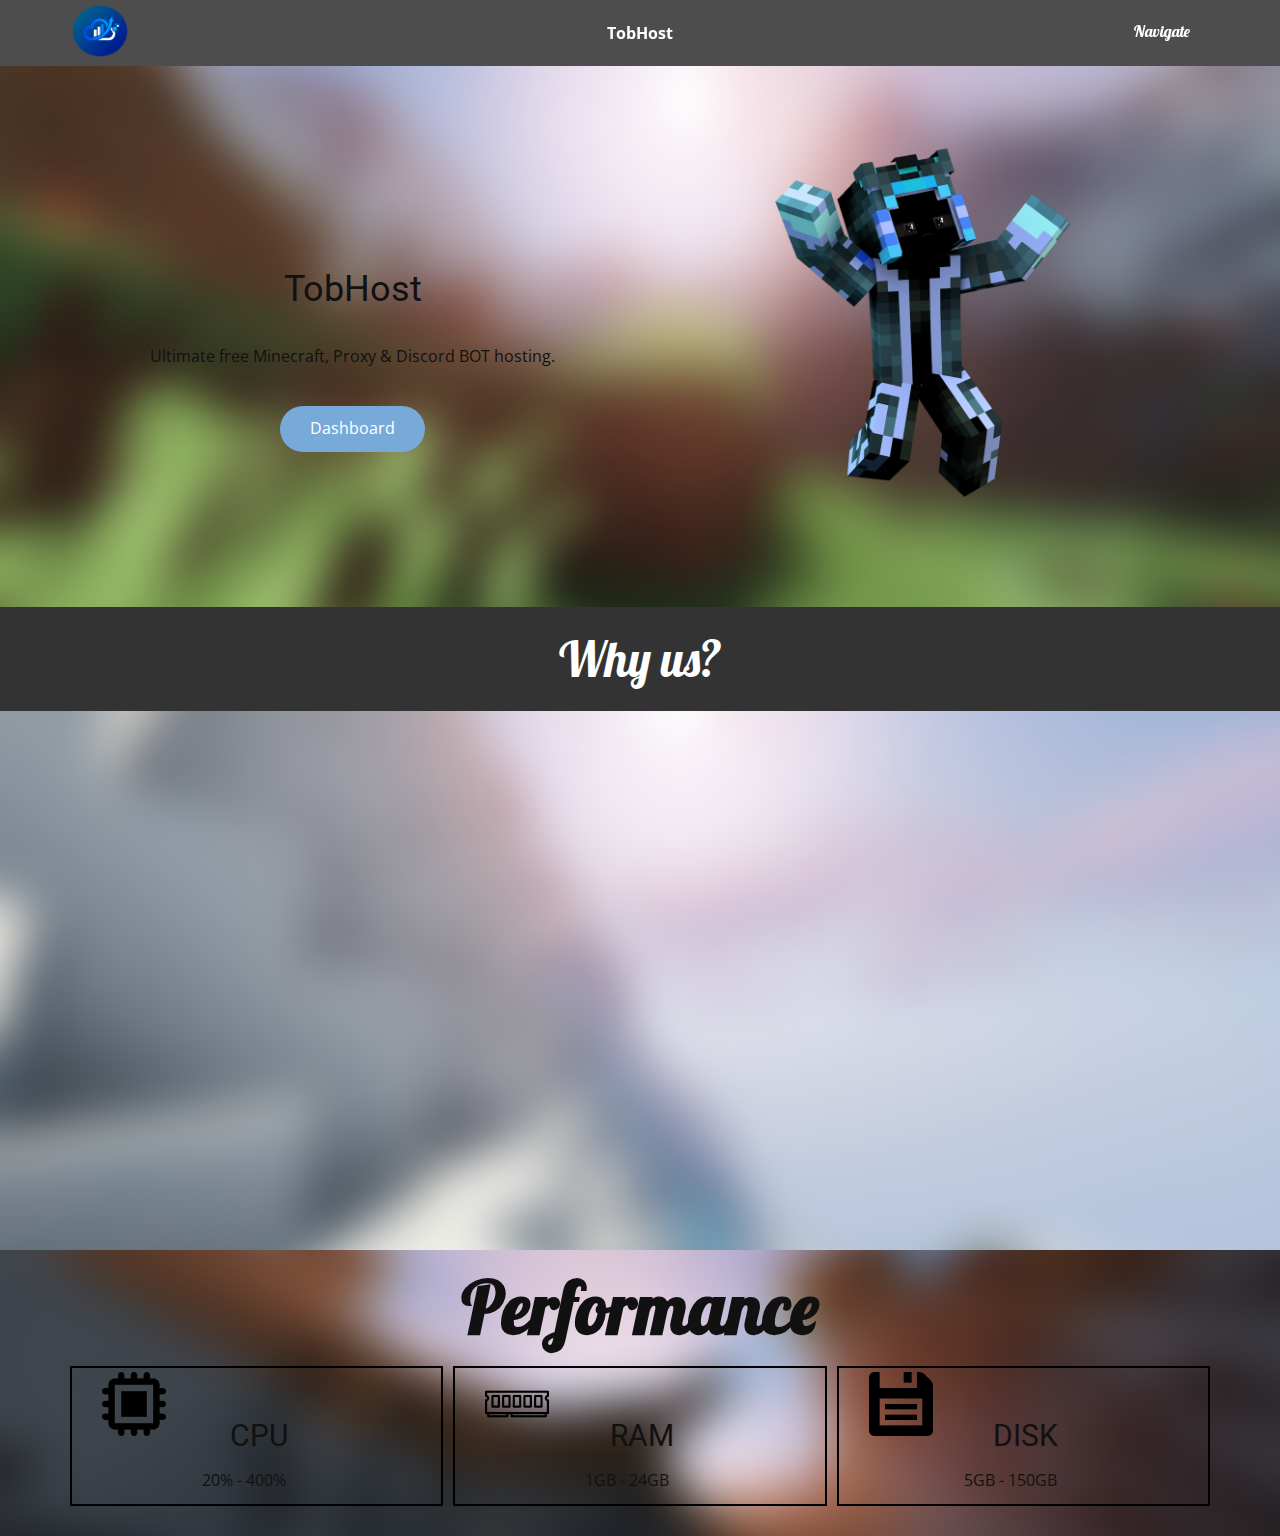
==== Home.html @ 02a3fcf7 "cc" ====
<!DOCTYPE html>
<html style="font-size: 16px;">
  <head>
    <meta name="viewport" content="width=device-width, initial-scale=1.0">
    <meta charset="utf-8">
    <meta name="keywords" content="">
    <meta name="description" content="">
    <meta name="page_type" content="np-template-header-footer-from-plugin">
    <title>Home</title>
    <link rel="stylesheet" href="nicepage.css" media="screen">
<link rel="stylesheet" href="Home.css" media="screen">
    <script class="u-script" type="text/javascript" src="jquery.js" defer=""></script>
    <script class="u-script" type="text/javascript" src="nicepage.js" defer=""></script>
    <meta name="generator" content="Nicepage 4.4.0, nicepage.com">
    <link rel="icon" href="images/favicon1.png">
    <link id="u-theme-google-font" rel="stylesheet" href="https://fonts.googleapis.com/css?family=Roboto:100,100i,300,300i,400,400i,500,500i,700,700i,900,900i|Open+Sans:300,300i,400,400i,600,600i,700,700i,800,800i">
    <link id="u-page-google-font" rel="stylesheet" href="https://fonts.googleapis.com/css?family=Lobster:400">
    
    
    
    
    
    <script type="application/ld+json">{
		"@context": "http://schema.org",
		"@type": "Organization",
		"name": "TobHost",
		"logo": "images/tobhost-circle.png"
}</script>
    <meta name="theme-color" content="#478ac9">
    <meta property="og:title" content="Home">
    <meta property="og:description" content="">
    <meta property="og:type" content="website">
  </head>
  <body class="u-body u-xl-mode"><header class="u-clearfix u-grey-70 u-header u-sticky u-sticky-14e2 u-header" id="sec-9d63"><div class="u-clearfix u-sheet u-valign-middle u-sheet-1">
        <a href="https://www.tobhost.eu/" class="u-image u-logo u-image-1" data-image-width="500" data-image-height="500" data-animation-name="customAnimationIn" data-animation-duration="1000" data-animation-direction="" title="TobHost">
          <img src="images/tobhost-circle.png" class="u-logo-image u-logo-image-1">
        </a>
        <nav class="u-menu u-menu-dropdown u-offcanvas u-menu-1">
          <div class="menu-collapse u-custom-font u-font-lobster" style="font-size: 1rem; letter-spacing: 0px;">
            <a class="u-button-style u-custom-left-right-menu-spacing u-custom-padding-bottom u-custom-text-hover-color u-custom-top-bottom-menu-spacing u-nav-link u-text-active-palette-1-base u-text-hover-palette-2-base" href="#">
              <svg class="u-svg-link" viewBox="0 0 24 24"><use xmlns:xlink="http://www.w3.org/1999/xlink" xlink:href="#menu-hamburger"></use></svg>
              <svg class="u-svg-content" version="1.1" id="menu-hamburger" viewBox="0 0 16 16" x="0px" y="0px" xmlns:xlink="http://www.w3.org/1999/xlink" xmlns="http://www.w3.org/2000/svg"><g><rect y="1" width="16" height="2"></rect><rect y="7" width="16" height="2"></rect><rect y="13" width="16" height="2"></rect>
</g></svg>
            </a>
          </div>
          <div class="u-custom-menu u-nav-container">
            <ul class="u-custom-font u-font-lobster u-nav u-unstyled u-nav-1"><li class="u-nav-item"><a class="u-border-2 u-border-active-grey-75 u-border-hover-grey-75 u-border-no-left u-border-no-right u-border-no-top u-button-style u-nav-link u-text-active-palette-1-base u-text-hover-palette-1-base" style="padding: 10px 20px;">Navigate</a><div class="u-nav-popup"><ul class="u-h-spacing-20 u-nav u-unstyled u-v-spacing-10 u-nav-2"><li class="u-nav-item"><a class="u-button-style u-nav-link u-white" href="https://panel.tobhost.eu/">Panel</a>
</li><li class="u-nav-item"><a class="u-button-style u-nav-link u-white" href="https://client.tobhost.eu/">Dashboard</a>
</li></ul>
</div>
</li></ul>
          </div>
          <div class="u-custom-menu u-nav-container-collapse">
            <div class="u-black u-container-style u-inner-container-layout u-opacity u-opacity-95 u-sidenav">
              <div class="u-inner-container-layout u-sidenav-overflow">
                <div class="u-menu-close"></div>
                <ul class="u-align-center u-nav u-popupmenu-items u-unstyled u-nav-3"><li class="u-nav-item"><a class="u-button-style u-nav-link" style="padding: 10px 20px;">Navigate</a><div class="u-nav-popup"><ul class="u-h-spacing-20 u-nav u-unstyled u-v-spacing-10 u-nav-4"><li class="u-nav-item"><a class="u-button-style u-nav-link" href="https://panel.tobhost.eu/">Panel</a>
</li><li class="u-nav-item"><a class="u-button-style u-nav-link" href="https://client.tobhost.eu/">Dashboard</a>
</li></ul>
</div>
</li></ul>
              </div>
            </div>
            <div class="u-black u-menu-overlay u-opacity u-opacity-70"></div>
          </div>
        </nav>
        <p class="u-text u-text-default u-text-1" data-animation-name="customAnimationIn" data-animation-duration="1000" data-animation-direction="">TobHost</p>
      </div><style class="u-sticky-style" data-style-id="14e2">.u-sticky-fixed.u-sticky-14e2:before, .u-body.u-sticky-fixed .u-sticky-14e2:before {
borders: top right bottom left !important
}</style></header>
    <section class="u-clearfix u-image u-section-1" id="sec-9a25" data-image-width="1920" data-image-height="1080">
      <div class="u-clearfix u-sheet u-valign-middle u-sheet-1">
        <div class="u-clearfix u-expanded-width u-gutter-10 u-layout-wrap u-layout-wrap-1">
          <div class="u-layout" style="">
            <div class="u-layout-row" style="">
              <div class="u-container-style u-layout-cell u-left-cell u-size-30 u-size-xs-60 u-layout-cell-1" src="">
                <div class="u-container-layout u-valign-middle u-container-layout-1">
                  <h2 class="u-align-center u-text u-text-default u-text-1">TobHost</h2>
                  <p class="u-align-center u-text u-text-2">Ultimate free Minecraft, Proxy &amp; Discord BOT hosting.</p>
                  <a href="https://client.tobir.xyz/" class="u-border-none u-btn u-btn-round u-button-style u-palette-1-light-1 u-radius-50 u-btn-1">Dashboard</a>
                </div>
              </div>
              <div class="u-align-center u-container-style u-effect-hover-zoom u-layout-cell u-right-cell u-size-30 u-size-xs-60 u-layout-cell-2" src="" data-image-width="1920" data-image-height="1080" data-animation-name="customAnimationIn" data-animation-duration="1000" data-animation-direction="">
                <div class="u-background-effect u-expanded">
                  <div class="u-background-effect-image u-expanded u-image u-image-1" data-image-width="1920" data-image-height="1080"></div>
                </div>
                <div class="u-container-layout u-valign-middle u-container-layout-2" src=""></div>
              </div>
            </div>
          </div>
        </div>
      </div>
    </section>
    <section class="u-align-center u-clearfix u-grey-80 u-section-2" id="sec-77f5">
      <div class="u-clearfix u-sheet u-valign-middle u-sheet-1">
        <h1 class="u-custom-font u-font-lobster u-text u-text-default u-text-1" data-animation-name="" data-animation-duration="0" data-animation-direction="">Why us?</h1>
      </div>
    </section>
    <section class="u-align-center u-clearfix u-image u-section-3" id="sec-3e11" data-image-width="1920" data-image-height="1080">
      <div class="u-clearfix u-sheet u-valign-middle-xl u-sheet-1">
        <div class="u-border-3 u-border-grey-dark-1 u-line u-line-horizontal u-line-1" data-animation-name="fadeIn" data-animation-duration="1000" data-animation-direction="Down"></div>
        <div class="u-expanded-width-lg u-expanded-width-md u-expanded-width-sm u-expanded-width-xs u-list u-list-1">
          <div class="u-repeater u-repeater-1">
            <div class="u-container-style u-list-item u-repeater-item" data-animation-name="customAnimationIn" data-animation-duration="1000" data-animation-direction="">
              <div class="u-container-layout u-similar-container u-valign-top u-container-layout-1"><span class="u-black u-hover-feature u-icon u-icon-circle u-spacing-15 u-icon-1" data-animation-name="slideIn" data-animation-duration="1000" data-animation-direction="Down" data-animation-delay="1000"><svg class="u-svg-link" preserveAspectRatio="xMidYMin slice" viewBox="0 0 56 56" style=""><use xmlns:xlink="http://www.w3.org/1999/xlink" xlink:href="#svg-4d4c"></use></svg><svg class="u-svg-content" viewBox="0 0 56 56" x="0px" y="0px" id="svg-4d4c" style="enable-background:new 0 0 56 56;"><path d="M25,46H10.845C4.865,46,0,41.135,0,35.154C0,31,2.705,26.688,6.433,24.901L7,24.63V24c0-0.127,0.008-0.256,0.015-0.386
	l0.009-0.16l-0.012-0.21C7.006,23.163,7,23.082,7,23c0-3.859,3.141-7,7-7c0.309,0,0.614,0.027,0.917,0.067
	c0.078,0.01,0.156,0.023,0.233,0.036c0.267,0.044,0.53,0.102,0.789,0.177c0.035,0.01,0.071,0.017,0.106,0.027
	c0.285,0.087,0.563,0.197,0.835,0.321c0.071,0.032,0.14,0.067,0.21,0.101c0.24,0.119,0.475,0.249,0.702,0.396
	C19.719,18.373,21,20.538,21,23c0,0.553,0.447,1,1,1s1-0.447,1-1c0-2.754-1.246-5.219-3.2-6.871C22.667,12.379,27.388,10,32.085,10
	c7.745,0,14.177,6.135,14.848,13.888c-1.022-0.072-2.552-0.109-4.083,0.124c-0.546,0.083-0.921,0.593-0.838,1.139
	c0.075,0.495,0.501,0.85,0.987,0.85c0.05,0,0.101-0.004,0.151-0.012c2.227-0.337,4.548-0.021,4.684-0.002
	C52.49,26.872,56,31.161,56,35.972C56,41.501,51.501,46,45.972,46H33H25z"></path></svg>
            
            
          </span>
                <div class="u-container-style u-group u-group-1">
                  <div class="u-container-layout u-valign-top u-container-layout-2">
                    <h5 class="u-text u-text-1">Stability</h5>
                    <p class="u-text u-text-2">Our hosting have good stability so your servers will not drop.&nbsp;</p>
                  </div>
                </div>
              </div>
            </div>
            <div class="u-container-style u-list-item u-repeater-item" data-animation-name="customAnimationIn" data-animation-duration="1000" data-animation-direction="">
              <div class="u-container-layout u-similar-container u-valign-top u-container-layout-3"><span class="u-black u-hover-feature u-icon u-icon-circle u-spacing-15 u-icon-2" data-animation-name="slideIn" data-animation-duration="1000" data-animation-direction="Down" data-animation-delay="1000"><svg class="u-svg-link" preserveAspectRatio="xMidYMin slice" viewBox="0 0 54.757 54.757" style=""><use xmlns:xlink="http://www.w3.org/1999/xlink" xlink:href="#svg-96b3"></use></svg><svg class="u-svg-content" viewBox="0 0 54.757 54.757" x="0px" y="0px" id="svg-96b3" style="enable-background:new 0 0 54.757 54.757;"><path d="M40.94,5.617C37.318,1.995,32.502,0,27.38,0c-5.123,0-9.938,1.995-13.56,5.617c-6.703,6.702-7.536,19.312-1.804,26.952
	L27.38,54.757L42.721,32.6C48.476,24.929,47.643,12.319,40.94,5.617z M27.557,26c-3.859,0-7-3.141-7-7s3.141-7,7-7s7,3.141,7,7
	S31.416,26,27.557,26z"></path></svg>
            
            
          </span>
                <div class="u-container-style u-group u-video-cover u-group-2">
                  <div class="u-container-layout u-valign-top u-container-layout-4">
                    <h5 class="u-text u-text-default u-text-3">Fast connectivity</h5>
                    <p class="u-text u-text-4">Our servers are hosted in Germany so the ping and panel have good latency.</p>
                  </div>
                </div>
              </div>
            </div>
            <div class="u-container-style u-list-item u-repeater-item" data-animation-name="customAnimationIn" data-animation-duration="1000" data-animation-direction="">
              <div class="u-container-layout u-similar-container u-valign-top u-container-layout-5"><span class="u-black u-hover-feature u-icon u-icon-circle u-spacing-15 u-icon-3" data-animation-name="slideIn" data-animation-duration="1000" data-animation-direction="Down" data-animation-delay="1000"><svg class="u-svg-link" preserveAspectRatio="xMidYMin slice" viewBox="0 0 52 52" style=""><use xmlns:xlink="http://www.w3.org/1999/xlink" xlink:href="#svg-9a42"></use></svg><svg class="u-svg-content" viewBox="0 0 52 52" x="0px" y="0px" id="svg-9a42" style="enable-background:new 0 0 52 52;"><g><path d="M26,0C11.664,0,0,11.663,0,26s11.664,26,26,26s26-11.663,26-26S40.336,0,26,0z M40.495,17.329l-16,18
		C24.101,35.772,23.552,36,22.999,36c-0.439,0-0.88-0.144-1.249-0.438l-10-8c-0.862-0.689-1.002-1.948-0.312-2.811
		c0.689-0.863,1.949-1.003,2.811-0.313l8.517,6.813l14.739-16.581c0.732-0.826,1.998-0.9,2.823-0.166
		C41.154,15.239,41.229,16.503,40.495,17.329z"></path>
</g></svg></span>
                <div class="u-container-style u-group u-video-cover u-group-3">
                  <div class="u-container-layout u-valign-top u-container-layout-6">
                    <h5 class="u-text u-text-default u-text-5">Security</h5>
                    <p class="u-text u-text-6"> Our servers are well secured because our panel supports 2FA.</p>
                  </div>
                </div>
              </div>
            </div>
            <div class="u-container-style u-list-item u-repeater-item" data-animation-name="customAnimationIn" data-animation-duration="1000" data-animation-direction="">
              <div class="u-container-layout u-similar-container u-valign-top u-container-layout-7"><span class="u-black u-hover-feature u-icon u-icon-circle u-spacing-15 u-icon-4" data-animation-name="slideIn" data-animation-duration="1000" data-animation-direction="Down" data-animation-delay="1000"><svg class="u-svg-link" preserveAspectRatio="xMidYMin slice" viewBox="0 0 58.201 58.201" style=""><use xmlns:xlink="http://www.w3.org/1999/xlink" xlink:href="#svg-1db3"></use></svg><svg class="u-svg-content" viewBox="0 0 58.201 58.201" x="0px" y="0px" id="svg-1db3" style="enable-background:new 0 0 58.201 58.201;"><g><path d="M31.707,33.07c-0.87,0.027-1.74,0.042-2.606,0.042c-0.869,0-1.742-0.014-2.614-0.042
		c-7.341-0.201-13.191-1.238-17.403-2.717C7.104,29.685,5.409,28.899,4.1,28v7.111v0.5v0.5V37.4c2.846,2.971,12.394,5.711,25,5.711
		s22.154-2.74,25-5.711v-1.289v-0.5v-0.5V28c-1.318,0.905-3.028,1.697-5.025,2.367C44.865,31.839,39.027,32.87,31.707,33.07z"></path><path d="M4.1,14.889V22v0.5V23v1.289c2.638,2.754,11.033,5.31,22.286,5.668c0.115,0.004,0.233,0.005,0.349,0.008
		c0.326,0.009,0.651,0.018,0.982,0.023C28.174,29.996,28.635,30,29.1,30s0.926-0.004,1.383-0.011
		c0.33-0.005,0.656-0.014,0.982-0.023c0.116-0.003,0.234-0.005,0.349-0.008c11.253-0.359,19.648-2.915,22.286-5.668V23v-0.5V22
		v-7.111C49.233,18.232,38.944,20,29.1,20S8.968,18.232,4.1,14.889z"></path><path d="M53.965,8.542C52.843,4.241,44.215,0,29.1,0C14.023,0,5.404,4.22,4.247,8.51C4.162,8.657,4.1,8.818,4.1,9v0.5v1.806
		C6.937,14.267,16.417,17,29.1,17s22.164-2.733,25-5.694V9.5V9C54.1,8.832,54.044,8.681,53.965,8.542z"></path><path d="M4.1,41v8.201c0,0.162,0.043,0.315,0.117,0.451c1.181,4.895,11.747,8.549,24.883,8.549c13.106,0,23.655-3.639,24.875-8.516
		c0.08-0.144,0.125-0.309,0.125-0.484v-8.199c-4.135,2.911-12.655,5.199-25,5.199C16.754,46.201,8.234,43.911,4.1,41z"></path>
</g></svg>
            
            
          </span>
                <div class="u-container-style u-group u-video-cover u-group-4">
                  <div class="u-container-layout u-valign-top u-container-layout-8">
                    <h5 class="u-text u-text-default u-text-7">Databases</h5>
                    <p class="u-text u-text-8"> You will receive a free MYSQL database for the server.</p>
                  </div>
                </div>
              </div>
            </div>
          </div>
        </div>
      </div>
      
      
      
      
    </section>
    <section class="u-align-center u-clearfix u-image u-section-4" id="sec-bb3b" data-image-width="1920" data-image-height="1080">
      <div class="u-clearfix u-sheet u-sheet-1">
        <h1 class="u-custom-font u-font-lobster u-hover-feature u-text u-text-default u-title u-text-1">Performance</h1>
        <div class="u-expanded-width u-list u-list-1">
          <div class="u-repeater u-repeater-1">
            <div class="u-align-center u-border-2 u-border-black u-container-style u-list-item u-repeater-item">
              <div class="u-container-layout u-similar-container u-container-layout-1"><span class="u-align-left u-file-icon u-hover-feature u-icon u-icon-1"><img src="images/597218.png" alt=""></span>
                <h3 class="u-text u-text-2">CPU</h3>
                <p class="u-text u-text-3">20% - 400%<br>
                </p>
              </div>
            </div>
            <div class="u-align-center u-border-2 u-border-black u-container-style u-list-item u-repeater-item">
              <div class="u-container-layout u-similar-container u-container-layout-2"><span class="u-align-left u-file-icon u-hover-feature u-icon u-icon-2"><img src="images/900330.png" alt=""></span>
                <h3 class="u-text u-text-4">RAM</h3>
                <p class="u-text u-text-5">1GB - 24GB</p>
              </div>
            </div>
            <div class="u-align-center u-border-2 u-border-black u-container-style u-list-item u-repeater-item">
              <div class="u-container-layout u-similar-container u-container-layout-3"><span class="u-align-left u-file-icon u-hover-feature u-icon u-icon-3"><img src="images/620785.png" alt=""></span>
                <h3 class="u-text u-text-6">DISK</h3>
                <p class="u-text u-text-7">5GB - 150GB</p>
              </div>
            </div>
          </div>
        </div>
      </div>
      
      
      
      
    </section>
    
    

  </body>
</html>
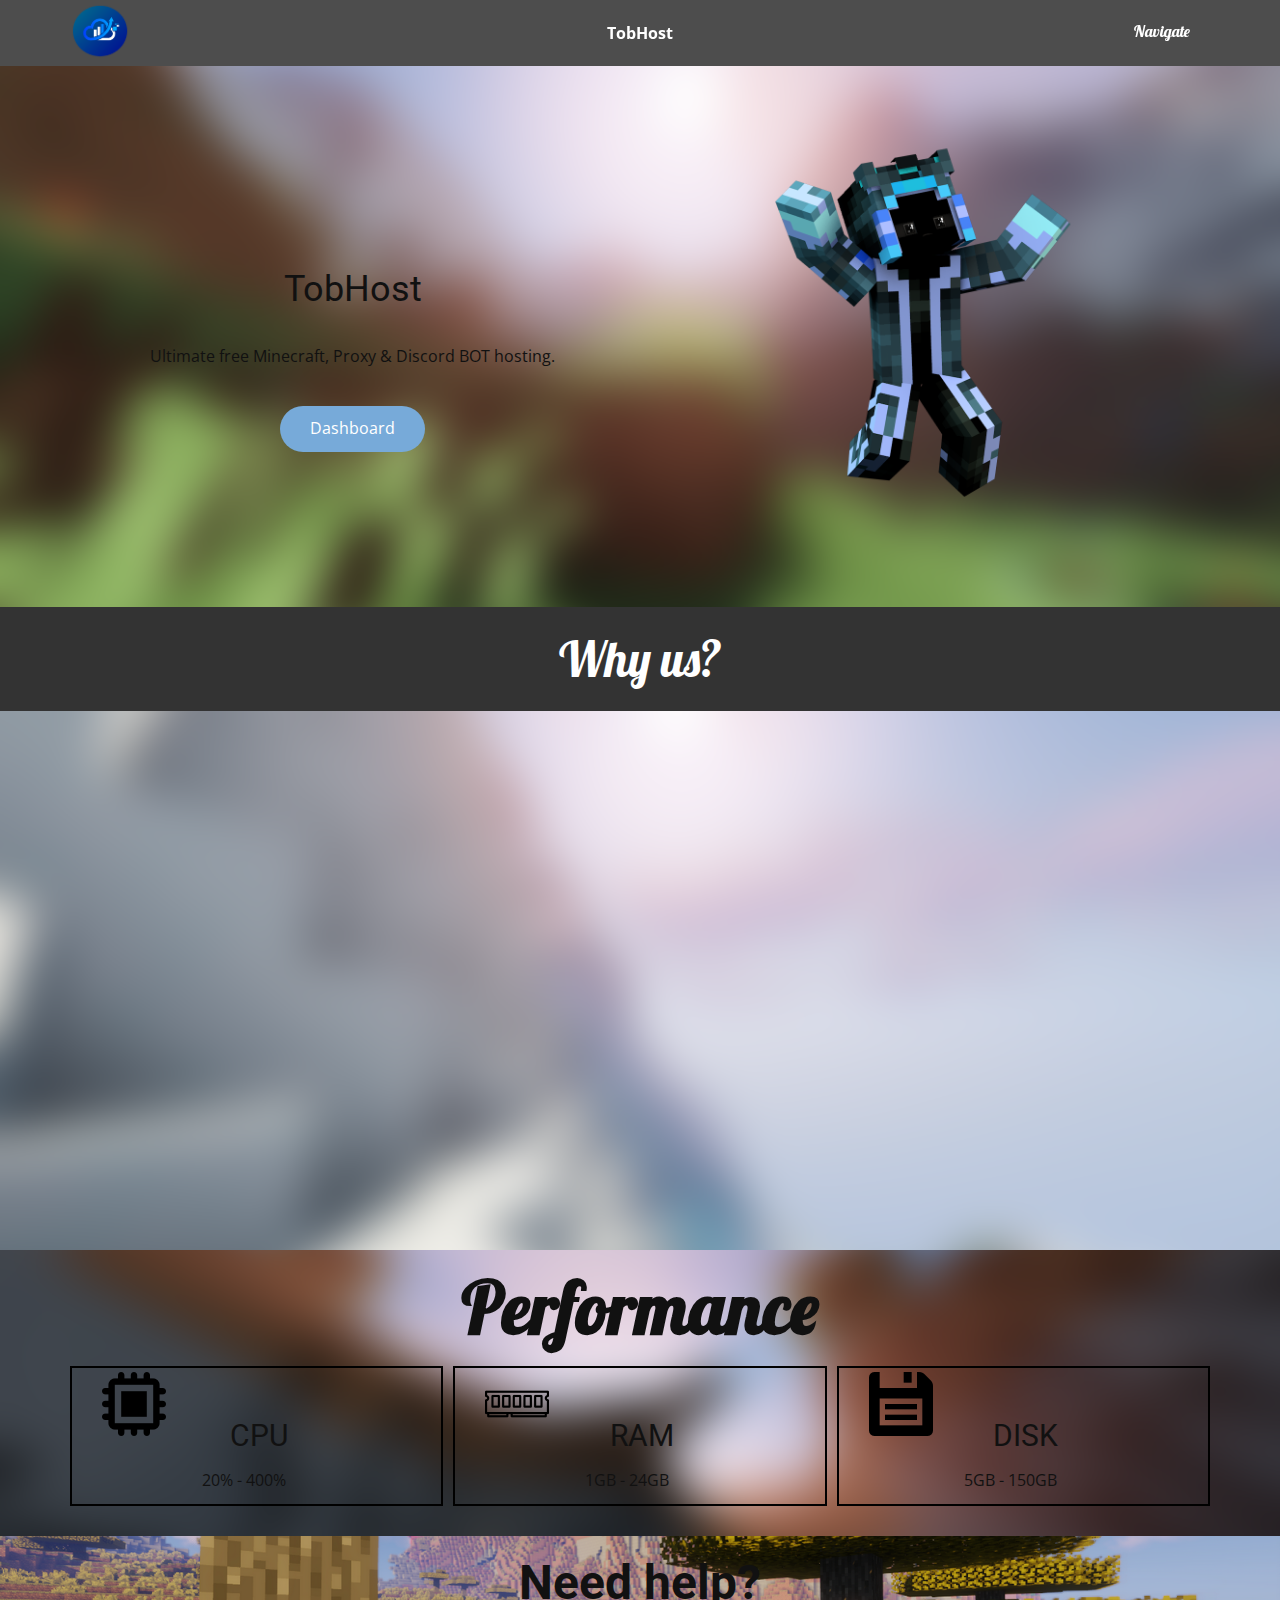
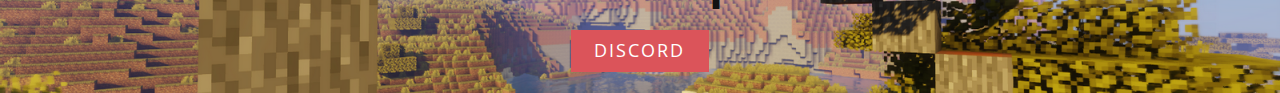
==== commit 6ace550e: "V2.0" ====
--- a/Home.html
+++ b/Home.html
@@ -1,6 +1,8 @@
 <!DOCTYPE html>
 <html style="font-size: 16px;">
   <head>
+<script async src="https://pagead2.googlesyndication.com/pagead/js/adsbygoogle.js?client=ca-pub-9564160052034814"
+     crossorigin="anonymous"></script>
     <meta name="viewport" content="width=device-width, initial-scale=1.0">
     <meta charset="utf-8">
     <meta name="keywords" content="">
@@ -20,6 +22,7 @@
     
     
     
+    
     <script type="application/ld+json">{
 		"@context": "http://schema.org",
 		"@type": "Organization",
@@ -31,7 +34,7 @@
     <meta property="og:description" content="">
     <meta property="og:type" content="website">
   </head>
-  <body class="u-body u-xl-mode"><header class="u-clearfix u-grey-70 u-header u-sticky u-sticky-14e2 u-header" id="sec-9d63"><div class="u-clearfix u-sheet u-valign-middle u-sheet-1">
+  <body data-home-page="Home.html" data-home-page-title="Home" class="u-body u-xl-mode"><header class="u-clearfix u-grey-70 u-header u-sticky u-sticky-14e2 u-header" id="sec-9d63"><div class="u-clearfix u-sheet u-valign-middle u-sheet-1">
         <a href="https://www.tobhost.eu/" class="u-image u-logo u-image-1" data-image-width="500" data-image-height="500" data-animation-name="customAnimationIn" data-animation-duration="1000" data-animation-direction="" title="TobHost">
           <img src="images/tobhost-circle.png" class="u-logo-image u-logo-image-1">
         </a>
@@ -93,7 +96,7 @@
     </section>
     <section class="u-align-center u-clearfix u-grey-80 u-section-2" id="sec-77f5">
       <div class="u-clearfix u-sheet u-valign-middle u-sheet-1">
-        <h1 class="u-custom-font u-font-lobster u-text u-text-default u-text-1" data-animation-name="" data-animation-duration="0" data-animation-direction="">Why us?</h1>
+        <h1 class="u-custom-font u-font-lobster u-text u-text-default u-text-1">Why us?</h1>
       </div>
     </section>
     <section class="u-align-center u-clearfix u-image u-section-3" id="sec-3e11" data-image-width="1920" data-image-height="1080">
@@ -211,8 +214,13 @@
       
       
     </section>
-    
-    
+    <section class="u-align-center u-clearfix u-image u-section-5" id="sec-e6ee" data-image-width="1920" data-image-height="1080">
+      <div class="u-clearfix u-sheet u-valign-middle u-sheet-1">
+        <h1 class="u-text u-text-default u-text-1">Need help?</h1>
+        <a href="https://discord.gg/axW2zKVV4N" class="u-btn u-btn-rectangle u-button-style u-color-scheme-summer-time u-color-style-multicolor-1 u-palette-2-base u-radius-0 u-btn-1">Discord<br>
+        </a>
+      </div>
+    </section>
 
   </body>
 </html>--- a/nicepage.css
+++ b/nicepage.css
@@ -21387,12 +21387,12 @@
 .u-container-layout.u-container-layout.u-color-1-dark-3:before,
 .u-table-alt-color-1-dark-3 tr:nth-child(even) {
   color: #ffffff;
-  background-color: #292e33;
+  background-color: #333129;
 }
 .u-button-style.u-color-1-dark-3,
 .u-button-style.u-color-1-dark-3[class*="u-border-"] {
   color: #ffffff !important;
-  background-color: #292e33 !important;
+  background-color: #333129 !important;
 }
 .u-button-style.u-color-1-dark-3:hover,
 .u-button-style.u-color-1-dark-3[class*="u-border-"]:hover,
@@ -21405,7 +21405,7 @@
 li.active > .u-button-style.u-button-style.u-color-1-dark-3,
 li.active > .u-button-style.u-button-style.u-color-1-dark-3[class*="u-border-"] {
   color: #ffffff !important;
-  background-color: #25292e !important;
+  background-color: #2e2c25 !important;
 }
 .u-hover-color-1-dark-3:hover,
 .u-hover-color-1-dark-3[class*="u-border-"]:hover,
@@ -21428,10 +21428,10 @@
 li.active > a.u-button-style.u-button-style.u-active-color-1-dark-3,
 li.active > a.u-button-style.u-button-style.u-active-color-1-dark-3[class*="u-border-"] {
   color: #ffffff !important;
-  background-color: #292e33 !important;
+  background-color: #333129 !important;
 }
 a.u-link.u-hover-color-1-dark-3:hover {
-  color: #292e33 !important;
+  color: #333129 !important;
 }
 .u-color-1-dark-2,
 .u-body.u-color-1-dark-2,
@@ -21440,12 +21440,12 @@
 .u-container-layout.u-container-layout.u-color-1-dark-2:before,
 .u-table-alt-color-1-dark-2 tr:nth-child(even) {
   color: #ffffff;
-  background-color: #425465;
+  background-color: #72683f;
 }
 .u-button-style.u-color-1-dark-2,
 .u-button-style.u-color-1-dark-2[class*="u-border-"] {
   color: #ffffff !important;
-  background-color: #425465 !important;
+  background-color: #72683f !important;
 }
 .u-button-style.u-color-1-dark-2:hover,
 .u-button-style.u-color-1-dark-2[class*="u-border-"]:hover,
@@ -21458,7 +21458,7 @@
 li.active > .u-button-style.u-button-style.u-color-1-dark-2,
 li.active > .u-button-style.u-button-style.u-color-1-dark-2[class*="u-border-"] {
   color: #ffffff !important;
-  background-color: #3b4c5b !important;
+  background-color: #675e39 !important;
 }
 .u-hover-color-1-dark-2:hover,
 .u-hover-color-1-dark-2[class*="u-border-"]:hover,
@@ -21481,10 +21481,10 @@
 li.active > a.u-button-style.u-button-style.u-active-color-1-dark-2,
 li.active > a.u-button-style.u-button-style.u-active-color-1-dark-2[class*="u-border-"] {
   color: #ffffff !important;
-  background-color: #425465 !important;
+  background-color: #72683f !important;
 }
 a.u-link.u-hover-color-1-dark-2:hover {
-  color: #425465 !important;
+  color: #72683f !important;
 }
 .u-color-1-dark-1,
 .u-body.u-color-1-dark-1,
@@ -21493,12 +21493,12 @@
 .u-container-layout.u-container-layout.u-color-1-dark-1:before,
 .u-table-alt-color-1-dark-1 tr:nth-child(even) {
   color: #ffffff;
-  background-color: #4c7397;
+  background-color: #b29a36;
 }
 .u-button-style.u-color-1-dark-1,
 .u-button-style.u-color-1-dark-1[class*="u-border-"] {
   color: #ffffff !important;
-  background-color: #4c7397 !important;
+  background-color: #b29a36 !important;
 }
 .u-button-style.u-color-1-dark-1:hover,
 .u-button-style.u-color-1-dark-1[class*="u-border-"]:hover,
@@ -21511,7 +21511,7 @@
 li.active > .u-button-style.u-button-style.u-color-1-dark-1,
 li.active > .u-button-style.u-button-style.u-color-1-dark-1[class*="u-border-"] {
   color: #ffffff !important;
-  background-color: #446888 !important;
+  background-color: #a08b31 !important;
 }
 .u-hover-color-1-dark-1:hover,
 .u-hover-color-1-dark-1[class*="u-border-"]:hover,
@@ -21534,10 +21534,10 @@
 li.active > a.u-button-style.u-button-style.u-active-color-1-dark-1,
 li.active > a.u-button-style.u-button-style.u-active-color-1-dark-1[class*="u-border-"] {
   color: #ffffff !important;
-  background-color: #4c7397 !important;
+  background-color: #b29a36 !important;
 }
 a.u-link.u-hover-color-1-dark-1:hover {
-  color: #4c7397 !important;
+  color: #b29a36 !important;
 }
 .u-color-1,
 .u-body.u-color-1,
@@ -21545,13 +21545,13 @@
 .u-container-style.u-color-1:before,
 .u-container-layout.u-container-layout.u-color-1:before,
 .u-table-alt-color-1 tr:nth-child(even) {
-  color: #ffffff;
-  background-color: #478ac9;
+  color: #111111;
+  background-color: #f1c50e;
 }
 .u-button-style.u-color-1,
 .u-button-style.u-color-1[class*="u-border-"] {
-  color: #ffffff !important;
-  background-color: #478ac9 !important;
+  color: #111111 !important;
+  background-color: #f1c50e !important;
 }
 .u-button-style.u-color-1:hover,
 .u-button-style.u-color-1[class*="u-border-"]:hover,
@@ -21563,8 +21563,8 @@
 .u-button-style.u-button-style.u-color-1[class*="u-border-"].active,
 li.active > .u-button-style.u-button-style.u-color-1,
 li.active > .u-button-style.u-button-style.u-color-1[class*="u-border-"] {
-  color: #ffffff !important;
-  background-color: #387cbd !important;
+  color: #111111 !important;
+  background-color: #d9b10d !important;
 }
 .u-hover-color-1:hover,
 .u-hover-color-1[class*="u-border-"]:hover,
@@ -21586,11 +21586,11 @@
 a.u-button-style.u-button-style.active > .u-active-color-1[class*="u-border-"],
 li.active > a.u-button-style.u-button-style.u-active-color-1,
 li.active > a.u-button-style.u-button-style.u-active-color-1[class*="u-border-"] {
-  color: #ffffff !important;
-  background-color: #478ac9 !important;
+  color: #111111 !important;
+  background-color: #f1c50e !important;
 }
 a.u-link.u-hover-color-1:hover {
-  color: #478ac9 !important;
+  color: #f1c50e !important;
 }
 .u-color-1-light-1,
 .u-body.u-color-1-light-1,
@@ -21598,13 +21598,13 @@
 .u-container-style.u-color-1-light-1:before,
 .u-container-layout.u-container-layout.u-color-1-light-1:before,
 .u-table-alt-color-1-light-1 tr:nth-child(even) {
-  color: #ffffff;
-  background-color: #77aad9;
+  color: #111111;
+  background-color: #f5d654;
 }
 .u-button-style.u-color-1-light-1,
 .u-button-style.u-color-1-light-1[class*="u-border-"] {
-  color: #ffffff !important;
-  background-color: #77aad9 !important;
+  color: #111111 !important;
+  background-color: #f5d654 !important;
 }
 .u-button-style.u-color-1-light-1:hover,
 .u-button-style.u-color-1-light-1[class*="u-border-"]:hover,
@@ -21616,8 +21616,8 @@
 .u-button-style.u-button-style.u-color-1-light-1[class*="u-border-"].active,
 li.active > .u-button-style.u-button-style.u-color-1-light-1,
 li.active > .u-button-style.u-button-style.u-color-1-light-1[class*="u-border-"] {
-  color: #ffffff !important;
-  background-color: #5d9ad2 !important;
+  color: #111111 !important;
+  background-color: #f3cf35 !important;
 }
 .u-hover-color-1-light-1:hover,
 .u-hover-color-1-light-1[class*="u-border-"]:hover,
@@ -21639,11 +21639,11 @@
 a.u-button-style.u-button-style.active > .u-active-color-1-light-1[class*="u-border-"],
 li.active > a.u-button-style.u-button-style.u-active-color-1-light-1,
 li.active > a.u-button-style.u-button-style.u-active-color-1-light-1[class*="u-border-"] {
-  color: #ffffff !important;
-  background-color: #77aad9 !important;
+  color: #111111 !important;
+  background-color: #f5d654 !important;
 }
 a.u-link.u-hover-color-1-light-1:hover {
-  color: #77aad9 !important;
+  color: #f5d654 !important;
 }
 .u-color-1-light-2,
 .u-body.u-color-1-light-2,
@@ -21652,12 +21652,12 @@
 .u-container-layout.u-container-layout.u-color-1-light-2:before,
 .u-table-alt-color-1-light-2 tr:nth-child(even) {
   color: #111111;
-  background-color: #adcce9;
+  background-color: #f9e79b;
 }
 .u-button-style.u-color-1-light-2,
 .u-button-style.u-color-1-light-2[class*="u-border-"] {
   color: #111111 !important;
-  background-color: #adcce9 !important;
+  background-color: #f9e79b !important;
 }
 .u-button-style.u-color-1-light-2:hover,
 .u-button-style.u-color-1-light-2[class*="u-border-"]:hover,
@@ -21670,7 +21670,7 @@
 li.active > .u-button-style.u-button-style.u-color-1-light-2,
 li.active > .u-button-style.u-button-style.u-color-1-light-2[class*="u-border-"] {
   color: #111111 !important;
-  background-color: #8db8e0 !important;
+  background-color: #f7de75 !important;
 }
 .u-hover-color-1-light-2:hover,
 .u-hover-color-1-light-2[class*="u-border-"]:hover,
@@ -21693,10 +21693,10 @@
 li.active > a.u-button-style.u-button-style.u-active-color-1-light-2,
 li.active > a.u-button-style.u-button-style.u-active-color-1-light-2[class*="u-border-"] {
   color: #111111 !important;
-  background-color: #adcce9 !important;
+  background-color: #f9e79b !important;
 }
 a.u-link.u-hover-color-1-light-2:hover {
-  color: #adcce9 !important;
+  color: #f9e79b !important;
 }
 .u-color-1-light-3,
 .u-body.u-color-1-light-3,
@@ -21705,12 +21705,12 @@
 .u-container-layout.u-container-layout.u-color-1-light-3:before,
 .u-table-alt-color-1-light-3 tr:nth-child(even) {
   color: #111111;
-  background-color: #e9f2fa;
+  background-color: #fef9e6;
 }
 .u-button-style.u-color-1-light-3,
 .u-button-style.u-color-1-light-3[class*="u-border-"] {
   color: #111111 !important;
-  background-color: #e9f2fa !important;
+  background-color: #fef9e6 !important;
 }
 .u-button-style.u-color-1-light-3:hover,
 .u-button-style.u-color-1-light-3[class*="u-border-"]:hover,
@@ -21723,7 +21723,7 @@
 li.active > .u-button-style.u-button-style.u-color-1-light-3,
 li.active > .u-button-style.u-button-style.u-color-1-light-3[class*="u-border-"] {
   color: #111111 !important;
-  background-color: #c2dbf1 !important;
+  background-color: #fceeb7 !important;
 }
 .u-hover-color-1-light-3:hover,
 .u-hover-color-1-light-3[class*="u-border-"]:hover,
@@ -21746,10 +21746,10 @@
 li.active > a.u-button-style.u-button-style.u-active-color-1-light-3,
 li.active > a.u-button-style.u-button-style.u-active-color-1-light-3[class*="u-border-"] {
   color: #111111 !important;
-  background-color: #e9f2fa !important;
+  background-color: #fef9e6 !important;
 }
 a.u-link.u-hover-color-1-light-3:hover {
-  color: #e9f2fa !important;
+  color: #fef9e6 !important;
 }
 .u-color-1-base,
 .u-body.u-color-1-base,
@@ -21757,13 +21757,13 @@
 .u-container-style.u-color-1-base:before,
 .u-container-layout.u-container-layout.u-color-1-base:before,
 .u-table-alt-color-1-base tr:nth-child(even) {
-  color: #ffffff;
-  background-color: #478ac9;
+  color: #111111;
+  background-color: #f1c50e;
 }
 .u-button-style.u-color-1-base,
 .u-button-style.u-color-1-base[class*="u-border-"] {
-  color: #ffffff !important;
-  background-color: #478ac9 !important;
+  color: #111111 !important;
+  background-color: #f1c50e !important;
 }
 .u-button-style.u-color-1-base:hover,
 .u-button-style.u-color-1-base[class*="u-border-"]:hover,
@@ -21775,8 +21775,8 @@
 .u-button-style.u-button-style.u-color-1-base[class*="u-border-"].active,
 li.active > .u-button-style.u-button-style.u-color-1-base,
 li.active > .u-button-style.u-button-style.u-color-1-base[class*="u-border-"] {
-  color: #ffffff !important;
-  background-color: #387cbd !important;
+  color: #111111 !important;
+  background-color: #d9b10d !important;
 }
 .u-hover-color-1-base:hover,
 .u-hover-color-1-base[class*="u-border-"]:hover,
@@ -21798,11 +21798,11 @@
 a.u-button-style.u-button-style.active > .u-active-color-1-base[class*="u-border-"],
 li.active > a.u-button-style.u-button-style.u-active-color-1-base,
 li.active > a.u-button-style.u-button-style.u-active-color-1-base[class*="u-border-"] {
-  color: #ffffff !important;
-  background-color: #478ac9 !important;
+  color: #111111 !important;
+  background-color: #f1c50e !important;
 }
 a.u-link.u-hover-color-1-base:hover {
-  color: #478ac9 !important;
+  color: #f1c50e !important;
 }
 .u-color-2-dark-3,
 .u-body.u-color-2-dark-3,
@@ -21811,12 +21811,12 @@
 .u-container-layout.u-container-layout.u-color-2-dark-3:before,
 .u-table-alt-color-2-dark-3 tr:nth-child(even) {
   color: #ffffff;
-  background-color: #332929;
+  background-color: #293332;
 }
 .u-button-style.u-color-2-dark-3,
 .u-button-style.u-color-2-dark-3[class*="u-border-"] {
   color: #ffffff !important;
-  background-color: #332929 !important;
+  background-color: #293332 !important;
 }
 .u-button-style.u-color-2-dark-3:hover,
 .u-button-style.u-color-2-dark-3[class*="u-border-"]:hover,
@@ -21829,7 +21829,7 @@
 li.active > .u-button-style.u-button-style.u-color-2-dark-3,
 li.active > .u-button-style.u-button-style.u-color-2-dark-3[class*="u-border-"] {
   color: #ffffff !important;
-  background-color: #2e2525 !important;
+  background-color: #252e2d !important;
 }
 .u-hover-color-2-dark-3:hover,
 .u-hover-color-2-dark-3[class*="u-border-"]:hover,
@@ -21852,10 +21852,10 @@
 li.active > a.u-button-style.u-button-style.u-active-color-2-dark-3,
 li.active > a.u-button-style.u-button-style.u-active-color-2-dark-3[class*="u-border-"] {
   color: #ffffff !important;
-  background-color: #332929 !important;
+  background-color: #293332 !important;
 }
 a.u-link.u-hover-color-2-dark-3:hover {
-  color: #332929 !important;
+  color: #293332 !important;
 }
 .u-color-2-dark-2,
 .u-body.u-color-2-dark-2,
@@ -21864,12 +21864,12 @@
 .u-container-layout.u-container-layout.u-color-2-dark-2:before,
 .u-table-alt-color-2-dark-2 tr:nth-child(even) {
   color: #ffffff;
-  background-color: #6b4748;
+  background-color: #41807c;
 }
 .u-button-style.u-color-2-dark-2,
 .u-button-style.u-color-2-dark-2[class*="u-border-"] {
   color: #ffffff !important;
-  background-color: #6b4748 !important;
+  background-color: #41807c !important;
 }
 .u-button-style.u-color-2-dark-2:hover,
 .u-button-style.u-color-2-dark-2[class*="u-border-"]:hover,
@@ -21882,7 +21882,7 @@
 li.active > .u-button-style.u-button-style.u-color-2-dark-2,
 li.active > .u-button-style.u-button-style.u-color-2-dark-2[class*="u-border-"] {
   color: #ffffff !important;
-  background-color: #604041 !important;
+  background-color: #3a7370 !important;
 }
 .u-hover-color-2-dark-2:hover,
 .u-hover-color-2-dark-2[class*="u-border-"]:hover,
@@ -21905,10 +21905,10 @@
 li.active > a.u-button-style.u-button-style.u-active-color-2-dark-2,
 li.active > a.u-button-style.u-button-style.u-active-color-2-dark-2[class*="u-border-"] {
   color: #ffffff !important;
-  background-color: #6b4748 !important;
+  background-color: #41807c !important;
 }
 a.u-link.u-hover-color-2-dark-2:hover {
-  color: #6b4748 !important;
+  color: #41807c !important;
 }
 .u-color-2-dark-1,
 .u-body.u-color-2-dark-1,
@@ -21917,12 +21917,12 @@
 .u-container-layout.u-container-layout.u-color-2-dark-1:before,
 .u-table-alt-color-2-dark-1 tr:nth-child(even) {
   color: #ffffff;
-  background-color: #a35559;
+  background-color: #2cccc4;
 }
 .u-button-style.u-color-2-dark-1,
 .u-button-style.u-color-2-dark-1[class*="u-border-"] {
   color: #ffffff !important;
-  background-color: #a35559 !important;
+  background-color: #2cccc4 !important;
 }
 .u-button-style.u-color-2-dark-1:hover,
 .u-button-style.u-color-2-dark-1[class*="u-border-"]:hover,
@@ -21935,7 +21935,7 @@
 li.active > .u-button-style.u-button-style.u-color-2-dark-1,
 li.active > .u-button-style.u-button-style.u-color-2-dark-1[class*="u-border-"] {
   color: #ffffff !important;
-  background-color: #934c50 !important;
+  background-color: #28b8b0 !important;
 }
 .u-hover-color-2-dark-1:hover,
 .u-hover-color-2-dark-1[class*="u-border-"]:hover,
@@ -21958,10 +21958,10 @@
 li.active > a.u-button-style.u-button-style.u-active-color-2-dark-1,
 li.active > a.u-button-style.u-button-style.u-active-color-2-dark-1[class*="u-border-"] {
   color: #ffffff !important;
-  background-color: #a35559 !important;
+  background-color: #2cccc4 !important;
 }
 a.u-link.u-hover-color-2-dark-1:hover {
-  color: #a35559 !important;
+  color: #2cccc4 !important;
 }
 .u-color-2,
 .u-body.u-color-2,
@@ -21969,13 +21969,13 @@
 .u-container-style.u-color-2:before,
 .u-container-layout.u-container-layout.u-color-2:before,
 .u-table-alt-color-2 tr:nth-child(even) {
-  color: #ffffff;
-  background-color: #db545a;
+  color: #111111;
+  background-color: #3be8e0;
 }
 .u-button-style.u-color-2,
 .u-button-style.u-color-2[class*="u-border-"] {
-  color: #ffffff !important;
-  background-color: #db545a !important;
+  color: #111111 !important;
+  background-color: #3be8e0 !important;
 }
 .u-button-style.u-color-2:hover,
 .u-button-style.u-color-2[class*="u-border-"]:hover,
@@ -21987,8 +21987,8 @@
 .u-button-style.u-button-style.u-color-2[class*="u-border-"].active,
 li.active > .u-button-style.u-button-style.u-color-2,
 li.active > .u-button-style.u-button-style.u-color-2[class*="u-border-"] {
-  color: #ffffff !important;
-  background-color: #d63b42 !important;
+  color: #111111 !important;
+  background-color: #21e5dc !important;
 }
 .u-hover-color-2:hover,
 .u-hover-color-2[class*="u-border-"]:hover,
@@ -22010,11 +22010,11 @@
 a.u-button-style.u-button-style.active > .u-active-color-2[class*="u-border-"],
 li.active > a.u-button-style.u-button-style.u-active-color-2,
 li.active > a.u-button-style.u-button-style.u-active-color-2[class*="u-border-"] {
-  color: #ffffff !important;
-  background-color: #db545a !important;
+  color: #111111 !important;
+  background-color: #3be8e0 !important;
 }
 a.u-link.u-hover-color-2:hover {
-  color: #db545a !important;
+  color: #3be8e0 !important;
 }
 .u-color-2-light-1,
 .u-body.u-color-2-light-1,
@@ -22022,13 +22022,13 @@
 .u-container-style.u-color-2-light-1:before,
 .u-container-layout.u-container-layout.u-color-2-light-1:before,
 .u-table-alt-color-2-light-1 tr:nth-child(even) {
-  color: #ffffff;
-  background-color: #e68387;
+  color: #111111;
+  background-color: #72efe9;
 }
 .u-button-style.u-color-2-light-1,
 .u-button-style.u-color-2-light-1[class*="u-border-"] {
-  color: #ffffff !important;
-  background-color: #e68387 !important;
+  color: #111111 !important;
+  background-color: #72efe9 !important;
 }
 .u-button-style.u-color-2-light-1:hover,
 .u-button-style.u-color-2-light-1[class*="u-border-"]:hover,
@@ -22040,8 +22040,8 @@
 .u-button-style.u-button-style.u-color-2-light-1[class*="u-border-"].active,
 li.active > .u-button-style.u-button-style.u-color-2-light-1,
 li.active > .u-button-style.u-button-style.u-color-2-light-1[class*="u-border-"] {
-  color: #ffffff !important;
-  background-color: #e0656a !important;
+  color: #111111 !important;
+  background-color: #52ebe4 !important;
 }
 .u-hover-color-2-light-1:hover,
 .u-hover-color-2-light-1[class*="u-border-"]:hover,
@@ -22063,11 +22063,11 @@
 a.u-button-style.u-button-style.active > .u-active-color-2-light-1[class*="u-border-"],
 li.active > a.u-button-style.u-button-style.u-active-color-2-light-1,
 li.active > a.u-button-style.u-button-style.u-active-color-2-light-1[class*="u-border-"] {
-  color: #ffffff !important;
-  background-color: #e68387 !important;
+  color: #111111 !important;
+  background-color: #72efe9 !important;
 }
 a.u-link.u-hover-color-2-light-1:hover {
-  color: #e68387 !important;
+  color: #72efe9 !important;
 }
 .u-color-2-light-2,
 .u-body.u-color-2-light-2,
@@ -22076,12 +22076,12 @@
 .u-container-layout.u-container-layout.u-color-2-light-2:before,
 .u-table-alt-color-2-light-2 tr:nth-child(even) {
   color: #111111;
-  background-color: #f1b5b8;
+  background-color: #adf6f2;
 }
 .u-button-style.u-color-2-light-2,
 .u-button-style.u-color-2-light-2[class*="u-border-"] {
   color: #111111 !important;
-  background-color: #f1b5b8 !important;
+  background-color: #adf6f2 !important;
 }
 .u-button-style.u-color-2-light-2:hover,
 .u-button-style.u-color-2-light-2[class*="u-border-"]:hover,
@@ -22094,7 +22094,7 @@
 li.active > .u-button-style.u-button-style.u-color-2-light-2,
 li.active > .u-button-style.u-button-style.u-color-2-light-2[class*="u-border-"] {
   color: #111111 !important;
-  background-color: #ea9296 !important;
+  background-color: #87f2ec !important;
 }
 .u-hover-color-2-light-2:hover,
 .u-hover-color-2-light-2[class*="u-border-"]:hover,
@@ -22117,10 +22117,10 @@
 li.active > a.u-button-style.u-button-style.u-active-color-2-light-2,
 li.active > a.u-button-style.u-button-style.u-active-color-2-light-2[class*="u-border-"] {
   color: #111111 !important;
-  background-color: #f1b5b8 !important;
+  background-color: #adf6f2 !important;
 }
 a.u-link.u-hover-color-2-light-2:hover {
-  color: #f1b5b8 !important;
+  color: #adf6f2 !important;
 }
 .u-color-2-light-3,
 .u-body.u-color-2-light-3,
@@ -22129,12 +22129,12 @@
 .u-container-layout.u-container-layout.u-color-2-light-3:before,
 .u-table-alt-color-2-light-3 tr:nth-child(even) {
   color: #111111;
-  background-color: #fbeced;
+  background-color: #eafdfc;
 }
 .u-button-style.u-color-2-light-3,
 .u-button-style.u-color-2-light-3[class*="u-border-"] {
   color: #111111 !important;
-  background-color: #fbeced !important;
+  background-color: #eafdfc !important;
 }
 .u-button-style.u-color-2-light-3:hover,
 .u-button-style.u-color-2-light-3[class*="u-border-"]:hover,
@@ -22147,7 +22147,7 @@
 li.active > .u-button-style.u-button-style.u-color-2-light-3,
 li.active > .u-button-style.u-button-style.u-color-2-light-3[class*="u-border-"] {
   color: #111111 !important;
-  background-color: #f3c4c7 !important;
+  background-color: #bef9f6 !important;
 }
 .u-hover-color-2-light-3:hover,
 .u-hover-color-2-light-3[class*="u-border-"]:hover,
@@ -22170,10 +22170,10 @@
 li.active > a.u-button-style.u-button-style.u-active-color-2-light-3,
 li.active > a.u-button-style.u-button-style.u-active-color-2-light-3[class*="u-border-"] {
   color: #111111 !important;
-  background-color: #fbeced !important;
+  background-color: #eafdfc !important;
 }
 a.u-link.u-hover-color-2-light-3:hover {
-  color: #fbeced !important;
+  color: #eafdfc !important;
 }
 .u-color-2-base,
 .u-body.u-color-2-base,
@@ -22182,12 +22182,12 @@
 .u-container-layout.u-container-layout.u-color-2-base:before,
 .u-table-alt-color-2-base tr:nth-child(even) {
   color: #ffffff;
-  background-color: #db545a;
+  background-color: #2cccc4;
 }
 .u-button-style.u-color-2-base,
 .u-button-style.u-color-2-base[class*="u-border-"] {
   color: #ffffff !important;
-  background-color: #db545a !important;
+  background-color: #2cccc4 !important;
 }
 .u-button-style.u-color-2-base:hover,
 .u-button-style.u-color-2-base[class*="u-border-"]:hover,
@@ -22200,7 +22200,7 @@
 li.active > .u-button-style.u-button-style.u-color-2-base,
 li.active > .u-button-style.u-button-style.u-color-2-base[class*="u-border-"] {
   color: #ffffff !important;
-  background-color: #d63b42 !important;
+  background-color: #28b8b0 !important;
 }
 .u-hover-color-2-base:hover,
 .u-hover-color-2-base[class*="u-border-"]:hover,
@@ -22223,10 +22223,10 @@
 li.active > a.u-button-style.u-button-style.u-active-color-2-base,
 li.active > a.u-button-style.u-button-style.u-active-color-2-base[class*="u-border-"] {
   color: #ffffff !important;
-  background-color: #db545a !important;
+  background-color: #2cccc4 !important;
 }
 a.u-link.u-hover-color-2-base:hover {
-  color: #db545a !important;
+  color: #2cccc4 !important;
 }
 .u-color-3-dark-3,
 .u-body.u-color-3-dark-3,
@@ -22235,12 +22235,12 @@
 .u-container-layout.u-container-layout.u-color-3-dark-3:before,
 .u-table-alt-color-3-dark-3 tr:nth-child(even) {
   color: #ffffff;
-  background-color: #333129;
+  background-color: #292d33;
 }
 .u-button-style.u-color-3-dark-3,
 .u-button-style.u-color-3-dark-3[class*="u-border-"] {
   color: #ffffff !important;
-  background-color: #333129 !important;
+  background-color: #292d33 !important;
 }
 .u-button-style.u-color-3-dark-3:hover,
 .u-button-style.u-color-3-dark-3[class*="u-border-"]:hover,
@@ -22253,7 +22253,7 @@
 li.active > .u-button-style.u-button-style.u-color-3-dark-3,
 li.active > .u-button-style.u-button-style.u-color-3-dark-3[class*="u-border-"] {
   color: #ffffff !important;
-  background-color: #2e2c25 !important;
+  background-color: #25292e !important;
 }
 .u-hover-color-3-dark-3:hover,
 .u-hover-color-3-dark-3[class*="u-border-"]:hover,
@@ -22276,10 +22276,10 @@
 li.active > a.u-button-style.u-button-style.u-active-color-3-dark-3,
 li.active > a.u-button-style.u-button-style.u-active-color-3-dark-3[class*="u-border-"] {
   color: #ffffff !important;
-  background-color: #333129 !important;
+  background-color: #292d33 !important;
 }
 a.u-link.u-hover-color-3-dark-3:hover {
-  color: #333129 !important;
+  color: #292d33 !important;
 }
 .u-color-3-dark-2,
 .u-body.u-color-3-dark-2,
@@ -22288,12 +22288,12 @@
 .u-container-layout.u-container-layout.u-color-3-dark-2:before,
 .u-table-alt-color-3-dark-2 tr:nth-child(even) {
   color: #ffffff;
-  background-color: #72683f;
+  background-color: #555c66;
 }
 .u-button-style.u-color-3-dark-2,
 .u-button-style.u-color-3-dark-2[class*="u-border-"] {
   color: #ffffff !important;
-  background-color: #72683f !important;
+  background-color: #555c66 !important;
 }
 .u-button-style.u-color-3-dark-2:hover,
 .u-button-style.u-color-3-dark-2[class*="u-border-"]:hover,
@@ -22306,7 +22306,7 @@
 li.active > .u-button-style.u-button-style.u-color-3-dark-2,
 li.active > .u-button-style.u-button-style.u-color-3-dark-2[class*="u-border-"] {
   color: #ffffff !important;
-  background-color: #675e39 !important;
+  background-color: #4d535c !important;
 }
 .u-hover-color-3-dark-2:hover,
 .u-hover-color-3-dark-2[class*="u-border-"]:hover,
@@ -22329,10 +22329,10 @@
 li.active > a.u-button-style.u-button-style.u-active-color-3-dark-2,
 li.active > a.u-button-style.u-button-style.u-active-color-3-dark-2[class*="u-border-"] {
   color: #ffffff !important;
-  background-color: #72683f !important;
+  background-color: #555c66 !important;
 }
 a.u-link.u-hover-color-3-dark-2:hover {
-  color: #72683f !important;
+  color: #555c66 !important;
 }
 .u-color-3-dark-1,
 .u-body.u-color-3-dark-1,
@@ -22341,12 +22341,12 @@
 .u-container-layout.u-container-layout.u-color-3-dark-1:before,
 .u-table-alt-color-3-dark-1 tr:nth-child(even) {
   color: #ffffff;
-  background-color: #b29a36;
+  background-color: #858e99;
 }
 .u-button-style.u-color-3-dark-1,
 .u-button-style.u-color-3-dark-1[class*="u-border-"] {
   color: #ffffff !important;
-  background-color: #b29a36 !important;
+  background-color: #858e99 !important;
 }
 .u-button-style.u-color-3-dark-1:hover,
 .u-button-style.u-color-3-dark-1[class*="u-border-"]:hover,
@@ -22359,7 +22359,7 @@
 li.active > .u-button-style.u-button-style.u-color-3-dark-1,
 li.active > .u-button-style.u-button-style.u-color-3-dark-1[class*="u-border-"] {
   color: #ffffff !important;
-  background-color: #a08b31 !important;
+  background-color: #75808c !important;
 }
 .u-hover-color-3-dark-1:hover,
 .u-hover-color-3-dark-1[class*="u-border-"]:hover,
@@ -22382,10 +22382,10 @@
 li.active > a.u-button-style.u-button-style.u-active-color-3-dark-1,
 li.active > a.u-button-style.u-button-style.u-active-color-3-dark-1[class*="u-border-"] {
   color: #ffffff !important;
-  background-color: #b29a36 !important;
+  background-color: #858e99 !important;
 }
 a.u-link.u-hover-color-3-dark-1:hover {
-  color: #b29a36 !important;
+  color: #858e99 !important;
 }
 .u-color-3,
 .u-body.u-color-3,
@@ -22394,12 +22394,12 @@
 .u-container-layout.u-container-layout.u-color-3:before,
 .u-table-alt-color-3 tr:nth-child(even) {
   color: #111111;
-  background-color: #f1c50e;
+  background-color: #b9c1cc;
 }
 .u-button-style.u-color-3,
 .u-button-style.u-color-3[class*="u-border-"] {
   color: #111111 !important;
-  background-color: #f1c50e !important;
+  background-color: #b9c1cc !important;
 }
 .u-button-style.u-color-3:hover,
 .u-button-style.u-color-3[class*="u-border-"]:hover,
@@ -22412,7 +22412,7 @@
 li.active > .u-button-style.u-button-style.u-color-3,
 li.active > .u-button-style.u-button-style.u-color-3[class*="u-border-"] {
   color: #111111 !important;
-  background-color: #d9b10d !important;
+  background-color: #a2adbc !important;
 }
 .u-hover-color-3:hover,
 .u-hover-color-3[class*="u-border-"]:hover,
@@ -22435,10 +22435,10 @@
 li.active > a.u-button-style.u-button-style.u-active-color-3,
 li.active > a.u-button-style.u-button-style.u-active-color-3[class*="u-border-"] {
   color: #111111 !important;
-  background-color: #f1c50e !important;
+  background-color: #b9c1cc !important;
 }
 a.u-link.u-hover-color-3:hover {
-  color: #f1c50e !important;
+  color: #b9c1cc !important;
 }
 .u-color-3-light-1,
 .u-body.u-color-3-light-1,
@@ -22447,12 +22447,12 @@
 .u-container-layout.u-container-layout.u-color-3-light-1:before,
 .u-table-alt-color-3-light-1 tr:nth-child(even) {
   color: #111111;
-  background-color: #f5d654;
+  background-color: #ccd3db;
 }
 .u-button-style.u-color-3-light-1,
 .u-button-style.u-color-3-light-1[class*="u-border-"] {
   color: #111111 !important;
-  background-color: #f5d654 !important;
+  background-color: #ccd3db !important;
 }
 .u-button-style.u-color-3-light-1:hover,
 .u-button-style.u-color-3-light-1[class*="u-border-"]:hover,
@@ -22465,7 +22465,7 @@
 li.active > .u-button-style.u-button-style.u-color-3-light-1,
 li.active > .u-button-style.u-button-style.u-color-3-light-1[class*="u-border-"] {
   color: #111111 !important;
-  background-color: #f3cf35 !important;
+  background-color: #b3bec9 !important;
 }
 .u-hover-color-3-light-1:hover,
 .u-hover-color-3-light-1[class*="u-border-"]:hover,
@@ -22488,10 +22488,10 @@
 li.active > a.u-button-style.u-button-style.u-active-color-3-light-1,
 li.active > a.u-button-style.u-button-style.u-active-color-3-light-1[class*="u-border-"] {
   color: #111111 !important;
-  background-color: #f5d654 !important;
+  background-color: #ccd3db !important;
 }
 a.u-link.u-hover-color-3-light-1:hover {
-  color: #f5d654 !important;
+  color: #ccd3db !important;
 }
 .u-color-3-light-2,
 .u-body.u-color-3-light-2,
@@ -22500,12 +22500,12 @@
 .u-container-layout.u-container-layout.u-color-3-light-2:before,
 .u-table-alt-color-3-light-2 tr:nth-child(even) {
   color: #111111;
-  background-color: #f9e79b;
+  background-color: #e0e5eb;
 }
 .u-button-style.u-color-3-light-2,
 .u-button-style.u-color-3-light-2[class*="u-border-"] {
   color: #111111 !important;
-  background-color: #f9e79b !important;
+  background-color: #e0e5eb !important;
 }
 .u-button-style.u-color-3-light-2:hover,
 .u-button-style.u-color-3-light-2[class*="u-border-"]:hover,
@@ -22518,7 +22518,7 @@
 li.active > .u-button-style.u-button-style.u-color-3-light-2,
 li.active > .u-button-style.u-button-style.u-color-3-light-2[class*="u-border-"] {
   color: #111111 !important;
-  background-color: #f7de75 !important;
+  background-color: #c4ced9 !important;
 }
 .u-hover-color-3-light-2:hover,
 .u-hover-color-3-light-2[class*="u-border-"]:hover,
@@ -22541,10 +22541,10 @@
 li.active > a.u-button-style.u-button-style.u-active-color-3-light-2,
 li.active > a.u-button-style.u-button-style.u-active-color-3-light-2[class*="u-border-"] {
   color: #111111 !important;
-  background-color: #f9e79b !important;
+  background-color: #e0e5eb !important;
 }
 a.u-link.u-hover-color-3-light-2:hover {
-  color: #f9e79b !important;
+  color: #e0e5eb !important;
 }
 .u-color-3-light-3,
 .u-body.u-color-3-light-3,
@@ -22553,12 +22553,12 @@
 .u-container-layout.u-container-layout.u-color-3-light-3:before,
 .u-table-alt-color-3-light-3 tr:nth-child(even) {
   color: #111111;
-  background-color: #fef9e6;
+  background-color: #f5f7fa;
 }
 .u-button-style.u-color-3-light-3,
 .u-button-style.u-color-3-light-3[class*="u-border-"] {
   color: #111111 !important;
-  background-color: #fef9e6 !important;
+  background-color: #f5f7fa !important;
 }
 .u-button-style.u-color-3-light-3:hover,
 .u-button-style.u-color-3-light-3[class*="u-border-"]:hover,
@@ -22571,7 +22571,7 @@
 li.active > .u-button-style.u-button-style.u-color-3-light-3,
 li.active > .u-button-style.u-button-style.u-color-3-light-3[class*="u-border-"] {
   color: #111111 !important;
-  background-color: #fceeb7 !important;
+  background-color: #d4dde9 !important;
 }
 .u-hover-color-3-light-3:hover,
 .u-hover-color-3-light-3[class*="u-border-"]:hover,
@@ -22594,10 +22594,10 @@
 li.active > a.u-button-style.u-button-style.u-active-color-3-light-3,
 li.active > a.u-button-style.u-button-style.u-active-color-3-light-3[class*="u-border-"] {
   color: #111111 !important;
-  background-color: #fef9e6 !important;
+  background-color: #f5f7fa !important;
 }
 a.u-link.u-hover-color-3-light-3:hover {
-  color: #fef9e6 !important;
+  color: #f5f7fa !important;
 }
 .u-color-3-base,
 .u-body.u-color-3-base,
@@ -22606,12 +22606,12 @@
 .u-container-layout.u-container-layout.u-color-3-base:before,
 .u-table-alt-color-3-base tr:nth-child(even) {
   color: #111111;
-  background-color: #f1c50e;
+  background-color: #b9c1cc;
 }
 .u-button-style.u-color-3-base,
 .u-button-style.u-color-3-base[class*="u-border-"] {
   color: #111111 !important;
-  background-color: #f1c50e !important;
+  background-color: #b9c1cc !important;
 }
 .u-button-style.u-color-3-base:hover,
 .u-button-style.u-color-3-base[class*="u-border-"]:hover,
@@ -22624,7 +22624,7 @@
 li.active > .u-button-style.u-button-style.u-color-3-base,
 li.active > .u-button-style.u-button-style.u-color-3-base[class*="u-border-"] {
   color: #111111 !important;
-  background-color: #d9b10d !important;
+  background-color: #a2adbc !important;
 }
 .u-hover-color-3-base:hover,
 .u-hover-color-3-base[class*="u-border-"]:hover,
@@ -22647,10 +22647,10 @@
 li.active > a.u-button-style.u-button-style.u-active-color-3-base,
 li.active > a.u-button-style.u-button-style.u-active-color-3-base[class*="u-border-"] {
   color: #111111 !important;
-  background-color: #f1c50e !important;
+  background-color: #b9c1cc !important;
 }
 a.u-link.u-hover-color-3-base:hover {
-  color: #f1c50e !important;
+  color: #b9c1cc !important;
 }
 .u-color-4-dark-3,
 .u-body.u-color-4-dark-3,
@@ -22659,12 +22659,12 @@
 .u-container-layout.u-container-layout.u-color-4-dark-3:before,
 .u-table-alt-color-4-dark-3 tr:nth-child(even) {
   color: #ffffff;
-  background-color: #293332;
+  background-color: #292e33;
 }
 .u-button-style.u-color-4-dark-3,
 .u-button-style.u-color-4-dark-3[class*="u-border-"] {
   color: #ffffff !important;
-  background-color: #293332 !important;
+  background-color: #292e33 !important;
 }
 .u-button-style.u-color-4-dark-3:hover,
 .u-button-style.u-color-4-dark-3[class*="u-border-"]:hover,
@@ -22677,7 +22677,7 @@
 li.active > .u-button-style.u-button-style.u-color-4-dark-3,
 li.active > .u-button-style.u-button-style.u-color-4-dark-3[class*="u-border-"] {
   color: #ffffff !important;
-  background-color: #252e2d !important;
+  background-color: #25292e !important;
 }
 .u-hover-color-4-dark-3:hover,
 .u-hover-color-4-dark-3[class*="u-border-"]:hover,
@@ -22700,10 +22700,10 @@
 li.active > a.u-button-style.u-button-style.u-active-color-4-dark-3,
 li.active > a.u-button-style.u-button-style.u-active-color-4-dark-3[class*="u-border-"] {
   color: #ffffff !important;
-  background-color: #293332 !important;
+  background-color: #292e33 !important;
 }
 a.u-link.u-hover-color-4-dark-3:hover {
-  color: #293332 !important;
+  color: #292e33 !important;
 }
 .u-color-4-dark-2,
 .u-body.u-color-4-dark-2,
@@ -22712,12 +22712,12 @@
 .u-container-layout.u-container-layout.u-color-4-dark-2:before,
 .u-table-alt-color-4-dark-2 tr:nth-child(even) {
   color: #ffffff;
-  background-color: #41807c;
+  background-color: #425465;
 }
 .u-button-style.u-color-4-dark-2,
 .u-button-style.u-color-4-dark-2[class*="u-border-"] {
   color: #ffffff !important;
-  background-color: #41807c !important;
+  background-color: #425465 !important;
 }
 .u-button-style.u-color-4-dark-2:hover,
 .u-button-style.u-color-4-dark-2[class*="u-border-"]:hover,
@@ -22730,7 +22730,7 @@
 li.active > .u-button-style.u-button-style.u-color-4-dark-2,
 li.active > .u-button-style.u-button-style.u-color-4-dark-2[class*="u-border-"] {
   color: #ffffff !important;
-  background-color: #3a7370 !important;
+  background-color: #3b4c5b !important;
 }
 .u-hover-color-4-dark-2:hover,
 .u-hover-color-4-dark-2[class*="u-border-"]:hover,
@@ -22753,10 +22753,10 @@
 li.active > a.u-button-style.u-button-style.u-active-color-4-dark-2,
 li.active > a.u-button-style.u-button-style.u-active-color-4-dark-2[class*="u-border-"] {
   color: #ffffff !important;
-  background-color: #41807c !important;
+  background-color: #425465 !important;
 }
 a.u-link.u-hover-color-4-dark-2:hover {
-  color: #41807c !important;
+  color: #425465 !important;
 }
 .u-color-4-dark-1,
 .u-body.u-color-4-dark-1,
@@ -22765,12 +22765,12 @@
 .u-container-layout.u-container-layout.u-color-4-dark-1:before,
 .u-table-alt-color-4-dark-1 tr:nth-child(even) {
   color: #ffffff;
-  background-color: #2cccc4;
+  background-color: #4c7397;
 }
 .u-button-style.u-color-4-dark-1,
 .u-button-style.u-color-4-dark-1[class*="u-border-"] {
   color: #ffffff !important;
-  background-color: #2cccc4 !important;
+  background-color: #4c7397 !important;
 }
 .u-button-style.u-color-4-dark-1:hover,
 .u-button-style.u-color-4-dark-1[class*="u-border-"]:hover,
@@ -22783,7 +22783,7 @@
 li.active > .u-button-style.u-button-style.u-color-4-dark-1,
 li.active > .u-button-style.u-button-style.u-color-4-dark-1[class*="u-border-"] {
   color: #ffffff !important;
-  background-color: #28b8b0 !important;
+  background-color: #446888 !important;
 }
 .u-hover-color-4-dark-1:hover,
 .u-hover-color-4-dark-1[class*="u-border-"]:hover,
@@ -22806,10 +22806,10 @@
 li.active > a.u-button-style.u-button-style.u-active-color-4-dark-1,
 li.active > a.u-button-style.u-button-style.u-active-color-4-dark-1[class*="u-border-"] {
   color: #ffffff !important;
-  background-color: #2cccc4 !important;
+  background-color: #4c7397 !important;
 }
 a.u-link.u-hover-color-4-dark-1:hover {
-  color: #2cccc4 !important;
+  color: #4c7397 !important;
 }
 .u-color-4,
 .u-body.u-color-4,
@@ -22817,13 +22817,13 @@
 .u-container-style.u-color-4:before,
 .u-container-layout.u-container-layout.u-color-4:before,
 .u-table-alt-color-4 tr:nth-child(even) {
-  color: #111111;
-  background-color: #3be8e0;
+  color: #ffffff;
+  background-color: #478ac9;
 }
 .u-button-style.u-color-4,
 .u-button-style.u-color-4[class*="u-border-"] {
-  color: #111111 !important;
-  background-color: #3be8e0 !important;
+  color: #ffffff !important;
+  background-color: #478ac9 !important;
 }
 .u-button-style.u-color-4:hover,
 .u-button-style.u-color-4[class*="u-border-"]:hover,
@@ -22835,8 +22835,8 @@
 .u-button-style.u-button-style.u-color-4[class*="u-border-"].active,
 li.active > .u-button-style.u-button-style.u-color-4,
 li.active > .u-button-style.u-button-style.u-color-4[class*="u-border-"] {
-  color: #111111 !important;
-  background-color: #21e5dc !important;
+  color: #ffffff !important;
+  background-color: #387cbd !important;
 }
 .u-hover-color-4:hover,
 .u-hover-color-4[class*="u-border-"]:hover,
@@ -22858,11 +22858,11 @@
 a.u-button-style.u-button-style.active > .u-active-color-4[class*="u-border-"],
 li.active > a.u-button-style.u-button-style.u-active-color-4,
 li.active > a.u-button-style.u-button-style.u-active-color-4[class*="u-border-"] {
-  color: #111111 !important;
-  background-color: #3be8e0 !important;
+  color: #ffffff !important;
+  background-color: #478ac9 !important;
 }
 a.u-link.u-hover-color-4:hover {
-  color: #3be8e0 !important;
+  color: #478ac9 !important;
 }
 .u-color-4-light-1,
 .u-body.u-color-4-light-1,
@@ -22870,13 +22870,13 @@
 .u-container-style.u-color-4-light-1:before,
 .u-container-layout.u-container-layout.u-color-4-light-1:before,
 .u-table-alt-color-4-light-1 tr:nth-child(even) {
-  color: #111111;
-  background-color: #72efe9;
+  color: #ffffff;
+  background-color: #77aad9;
 }
 .u-button-style.u-color-4-light-1,
 .u-button-style.u-color-4-light-1[class*="u-border-"] {
-  color: #111111 !important;
-  background-color: #72efe9 !important;
+  color: #ffffff !important;
+  background-color: #77aad9 !important;
 }
 .u-button-style.u-color-4-light-1:hover,
 .u-button-style.u-color-4-light-1[class*="u-border-"]:hover,
@@ -22888,8 +22888,8 @@
 .u-button-style.u-button-style.u-color-4-light-1[class*="u-border-"].active,
 li.active > .u-button-style.u-button-style.u-color-4-light-1,
 li.active > .u-button-style.u-button-style.u-color-4-light-1[class*="u-border-"] {
-  color: #111111 !important;
-  background-color: #52ebe4 !important;
+  color: #ffffff !important;
+  background-color: #5d9ad2 !important;
 }
 .u-hover-color-4-light-1:hover,
 .u-hover-color-4-light-1[class*="u-border-"]:hover,
@@ -22911,11 +22911,11 @@
 a.u-button-style.u-button-style.active > .u-active-color-4-light-1[class*="u-border-"],
 li.active > a.u-button-style.u-button-style.u-active-color-4-light-1,
 li.active > a.u-button-style.u-button-style.u-active-color-4-light-1[class*="u-border-"] {
-  color: #111111 !important;
-  background-color: #72efe9 !important;
+  color: #ffffff !important;
+  background-color: #77aad9 !important;
 }
 a.u-link.u-hover-color-4-light-1:hover {
-  color: #72efe9 !important;
+  color: #77aad9 !important;
 }
 .u-color-4-light-2,
 .u-body.u-color-4-light-2,
@@ -22924,12 +22924,12 @@
 .u-container-layout.u-container-layout.u-color-4-light-2:before,
 .u-table-alt-color-4-light-2 tr:nth-child(even) {
   color: #111111;
-  background-color: #adf6f2;
+  background-color: #adcce9;
 }
 .u-button-style.u-color-4-light-2,
 .u-button-style.u-color-4-light-2[class*="u-border-"] {
   color: #111111 !important;
-  background-color: #adf6f2 !important;
+  background-color: #adcce9 !important;
 }
 .u-button-style.u-color-4-light-2:hover,
 .u-button-style.u-color-4-light-2[class*="u-border-"]:hover,
@@ -22942,7 +22942,7 @@
 li.active > .u-button-style.u-button-style.u-color-4-light-2,
 li.active > .u-button-style.u-button-style.u-color-4-light-2[class*="u-border-"] {
   color: #111111 !important;
-  background-color: #87f2ec !important;
+  background-color: #8db8e0 !important;
 }
 .u-hover-color-4-light-2:hover,
 .u-hover-color-4-light-2[class*="u-border-"]:hover,
@@ -22965,10 +22965,10 @@
 li.active > a.u-button-style.u-button-style.u-active-color-4-light-2,
 li.active > a.u-button-style.u-button-style.u-active-color-4-light-2[class*="u-border-"] {
   color: #111111 !important;
-  background-color: #adf6f2 !important;
+  background-color: #adcce9 !important;
 }
 a.u-link.u-hover-color-4-light-2:hover {
-  color: #adf6f2 !important;
+  color: #adcce9 !important;
 }
 .u-color-4-light-3,
 .u-body.u-color-4-light-3,
@@ -22977,12 +22977,12 @@
 .u-container-layout.u-container-layout.u-color-4-light-3:before,
 .u-table-alt-color-4-light-3 tr:nth-child(even) {
   color: #111111;
-  background-color: #eafdfc;
+  background-color: #e9f2fa;
 }
 .u-button-style.u-color-4-light-3,
 .u-button-style.u-color-4-light-3[class*="u-border-"] {
   color: #111111 !important;
-  background-color: #eafdfc !important;
+  background-color: #e9f2fa !important;
 }
 .u-button-style.u-color-4-light-3:hover,
 .u-button-style.u-color-4-light-3[class*="u-border-"]:hover,
@@ -22995,7 +22995,7 @@
 li.active > .u-button-style.u-button-style.u-color-4-light-3,
 li.active > .u-button-style.u-button-style.u-color-4-light-3[class*="u-border-"] {
   color: #111111 !important;
-  background-color: #bef9f6 !important;
+  background-color: #c2dbf1 !important;
 }
 .u-hover-color-4-light-3:hover,
 .u-hover-color-4-light-3[class*="u-border-"]:hover,
@@ -23018,10 +23018,10 @@
 li.active > a.u-button-style.u-button-style.u-active-color-4-light-3,
 li.active > a.u-button-style.u-button-style.u-active-color-4-light-3[class*="u-border-"] {
   color: #111111 !important;
-  background-color: #eafdfc !important;
+  background-color: #e9f2fa !important;
 }
 a.u-link.u-hover-color-4-light-3:hover {
-  color: #eafdfc !important;
+  color: #e9f2fa !important;
 }
 .u-color-4-base,
 .u-body.u-color-4-base,
@@ -23030,12 +23030,12 @@
 .u-container-layout.u-container-layout.u-color-4-base:before,
 .u-table-alt-color-4-base tr:nth-child(even) {
   color: #ffffff;
-  background-color: #2cccc4;
+  background-color: #478ac9;
 }
 .u-button-style.u-color-4-base,
 .u-button-style.u-color-4-base[class*="u-border-"] {
   color: #ffffff !important;
-  background-color: #2cccc4 !important;
+  background-color: #478ac9 !important;
 }
 .u-button-style.u-color-4-base:hover,
 .u-button-style.u-color-4-base[class*="u-border-"]:hover,
@@ -23048,7 +23048,7 @@
 li.active > .u-button-style.u-button-style.u-color-4-base,
 li.active > .u-button-style.u-button-style.u-color-4-base[class*="u-border-"] {
   color: #ffffff !important;
-  background-color: #28b8b0 !important;
+  background-color: #387cbd !important;
 }
 .u-hover-color-4-base:hover,
 .u-hover-color-4-base[class*="u-border-"]:hover,
@@ -23071,10 +23071,10 @@
 li.active > a.u-button-style.u-button-style.u-active-color-4-base,
 li.active > a.u-button-style.u-button-style.u-active-color-4-base[class*="u-border-"] {
   color: #ffffff !important;
-  background-color: #2cccc4 !important;
+  background-color: #478ac9 !important;
 }
 a.u-link.u-hover-color-4-base:hover {
-  color: #2cccc4 !important;
+  color: #478ac9 !important;
 }
 .u-color-5-dark-3,
 .u-body.u-color-5-dark-3,
@@ -23083,12 +23083,12 @@
 .u-container-layout.u-container-layout.u-color-5-dark-3:before,
 .u-table-alt-color-5-dark-3 tr:nth-child(even) {
   color: #ffffff;
-  background-color: #292d33;
+  background-color: #332929;
 }
 .u-button-style.u-color-5-dark-3,
 .u-button-style.u-color-5-dark-3[class*="u-border-"] {
   color: #ffffff !important;
-  background-color: #292d33 !important;
+  background-color: #332929 !important;
 }
 .u-button-style.u-color-5-dark-3:hover,
 .u-button-style.u-color-5-dark-3[class*="u-border-"]:hover,
@@ -23101,7 +23101,7 @@
 li.active > .u-button-style.u-button-style.u-color-5-dark-3,
 li.active > .u-button-style.u-button-style.u-color-5-dark-3[class*="u-border-"] {
   color: #ffffff !important;
-  background-color: #25292e !important;
+  background-color: #2e2525 !important;
 }
 .u-hover-color-5-dark-3:hover,
 .u-hover-color-5-dark-3[class*="u-border-"]:hover,
@@ -23124,10 +23124,10 @@
 li.active > a.u-button-style.u-button-style.u-active-color-5-dark-3,
 li.active > a.u-button-style.u-button-style.u-active-color-5-dark-3[class*="u-border-"] {
   color: #ffffff !important;
-  background-color: #292d33 !important;
+  background-color: #332929 !important;
 }
 a.u-link.u-hover-color-5-dark-3:hover {
-  color: #292d33 !important;
+  color: #332929 !important;
 }
 .u-color-5-dark-2,
 .u-body.u-color-5-dark-2,
@@ -23136,12 +23136,12 @@
 .u-container-layout.u-container-layout.u-color-5-dark-2:before,
 .u-table-alt-color-5-dark-2 tr:nth-child(even) {
   color: #ffffff;
-  background-color: #555c66;
+  background-color: #6b4748;
 }
 .u-button-style.u-color-5-dark-2,
 .u-button-style.u-color-5-dark-2[class*="u-border-"] {
   color: #ffffff !important;
-  background-color: #555c66 !important;
+  background-color: #6b4748 !important;
 }
 .u-button-style.u-color-5-dark-2:hover,
 .u-button-style.u-color-5-dark-2[class*="u-border-"]:hover,
@@ -23154,7 +23154,7 @@
 li.active > .u-button-style.u-button-style.u-color-5-dark-2,
 li.active > .u-button-style.u-button-style.u-color-5-dark-2[class*="u-border-"] {
   color: #ffffff !important;
-  background-color: #4d535c !important;
+  background-color: #604041 !important;
 }
 .u-hover-color-5-dark-2:hover,
 .u-hover-color-5-dark-2[class*="u-border-"]:hover,
@@ -23177,10 +23177,10 @@
 li.active > a.u-button-style.u-button-style.u-active-color-5-dark-2,
 li.active > a.u-button-style.u-button-style.u-active-color-5-dark-2[class*="u-border-"] {
   color: #ffffff !important;
-  background-color: #555c66 !important;
+  background-color: #6b4748 !important;
 }
 a.u-link.u-hover-color-5-dark-2:hover {
-  color: #555c66 !important;
+  color: #6b4748 !important;
 }
 .u-color-5-dark-1,
 .u-body.u-color-5-dark-1,
@@ -23189,12 +23189,12 @@
 .u-container-layout.u-container-layout.u-color-5-dark-1:before,
 .u-table-alt-color-5-dark-1 tr:nth-child(even) {
   color: #ffffff;
-  background-color: #858e99;
+  background-color: #a35559;
 }
 .u-button-style.u-color-5-dark-1,
 .u-button-style.u-color-5-dark-1[class*="u-border-"] {
   color: #ffffff !important;
-  background-color: #858e99 !important;
+  background-color: #a35559 !important;
 }
 .u-button-style.u-color-5-dark-1:hover,
 .u-button-style.u-color-5-dark-1[class*="u-border-"]:hover,
@@ -23207,7 +23207,7 @@
 li.active > .u-button-style.u-button-style.u-color-5-dark-1,
 li.active > .u-button-style.u-button-style.u-color-5-dark-1[class*="u-border-"] {
   color: #ffffff !important;
-  background-color: #75808c !important;
+  background-color: #934c50 !important;
 }
 .u-hover-color-5-dark-1:hover,
 .u-hover-color-5-dark-1[class*="u-border-"]:hover,
@@ -23230,10 +23230,10 @@
 li.active > a.u-button-style.u-button-style.u-active-color-5-dark-1,
 li.active > a.u-button-style.u-button-style.u-active-color-5-dark-1[class*="u-border-"] {
   color: #ffffff !important;
-  background-color: #858e99 !important;
+  background-color: #a35559 !important;
 }
 a.u-link.u-hover-color-5-dark-1:hover {
-  color: #858e99 !important;
+  color: #a35559 !important;
 }
 .u-color-5,
 .u-body.u-color-5,
@@ -23241,13 +23241,13 @@
 .u-container-style.u-color-5:before,
 .u-container-layout.u-container-layout.u-color-5:before,
 .u-table-alt-color-5 tr:nth-child(even) {
-  color: #111111;
-  background-color: #b9c1cc;
+  color: #ffffff;
+  background-color: #db545a;
 }
 .u-button-style.u-color-5,
 .u-button-style.u-color-5[class*="u-border-"] {
-  color: #111111 !important;
-  background-color: #b9c1cc !important;
+  color: #ffffff !important;
+  background-color: #db545a !important;
 }
 .u-button-style.u-color-5:hover,
 .u-button-style.u-color-5[class*="u-border-"]:hover,
@@ -23259,8 +23259,8 @@
 .u-button-style.u-button-style.u-color-5[class*="u-border-"].active,
 li.active > .u-button-style.u-button-style.u-color-5,
 li.active > .u-button-style.u-button-style.u-color-5[class*="u-border-"] {
-  color: #111111 !important;
-  background-color: #a2adbc !important;
+  color: #ffffff !important;
+  background-color: #d63b42 !important;
 }
 .u-hover-color-5:hover,
 .u-hover-color-5[class*="u-border-"]:hover,
@@ -23282,11 +23282,11 @@
 a.u-button-style.u-button-style.active > .u-active-color-5[class*="u-border-"],
 li.active > a.u-button-style.u-button-style.u-active-color-5,
 li.active > a.u-button-style.u-button-style.u-active-color-5[class*="u-border-"] {
-  color: #111111 !important;
-  background-color: #b9c1cc !important;
+  color: #ffffff !important;
+  background-color: #db545a !important;
 }
 a.u-link.u-hover-color-5:hover {
-  color: #b9c1cc !important;
+  color: #db545a !important;
 }
 .u-color-5-light-1,
 .u-body.u-color-5-light-1,
@@ -23294,13 +23294,13 @@
 .u-container-style.u-color-5-light-1:before,
 .u-container-layout.u-container-layout.u-color-5-light-1:before,
 .u-table-alt-color-5-light-1 tr:nth-child(even) {
-  color: #111111;
-  background-color: #ccd3db;
+  color: #ffffff;
+  background-color: #e68387;
 }
 .u-button-style.u-color-5-light-1,
 .u-button-style.u-color-5-light-1[class*="u-border-"] {
-  color: #111111 !important;
-  background-color: #ccd3db !important;
+  color: #ffffff !important;
+  background-color: #e68387 !important;
 }
 .u-button-style.u-color-5-light-1:hover,
 .u-button-style.u-color-5-light-1[class*="u-border-"]:hover,
@@ -23312,8 +23312,8 @@
 .u-button-style.u-button-style.u-color-5-light-1[class*="u-border-"].active,
 li.active > .u-button-style.u-button-style.u-color-5-light-1,
 li.active > .u-button-style.u-button-style.u-color-5-light-1[class*="u-border-"] {
-  color: #111111 !important;
-  background-color: #b3bec9 !important;
+  color: #ffffff !important;
+  background-color: #e0656a !important;
 }
 .u-hover-color-5-light-1:hover,
 .u-hover-color-5-light-1[class*="u-border-"]:hover,
@@ -23335,11 +23335,11 @@
 a.u-button-style.u-button-style.active > .u-active-color-5-light-1[class*="u-border-"],
 li.active > a.u-button-style.u-button-style.u-active-color-5-light-1,
 li.active > a.u-button-style.u-button-style.u-active-color-5-light-1[class*="u-border-"] {
-  color: #111111 !important;
-  background-color: #ccd3db !important;
+  color: #ffffff !important;
+  background-color: #e68387 !important;
 }
 a.u-link.u-hover-color-5-light-1:hover {
-  color: #ccd3db !important;
+  color: #e68387 !important;
 }
 .u-color-5-light-2,
 .u-body.u-color-5-light-2,
@@ -23348,12 +23348,12 @@
 .u-container-layout.u-container-layout.u-color-5-light-2:before,
 .u-table-alt-color-5-light-2 tr:nth-child(even) {
   color: #111111;
-  background-color: #e0e5eb;
+  background-color: #f1b5b8;
 }
 .u-button-style.u-color-5-light-2,
 .u-button-style.u-color-5-light-2[class*="u-border-"] {
   color: #111111 !important;
-  background-color: #e0e5eb !important;
+  background-color: #f1b5b8 !important;
 }
 .u-button-style.u-color-5-light-2:hover,
 .u-button-style.u-color-5-light-2[class*="u-border-"]:hover,
@@ -23366,7 +23366,7 @@
 li.active > .u-button-style.u-button-style.u-color-5-light-2,
 li.active > .u-button-style.u-button-style.u-color-5-light-2[class*="u-border-"] {
   color: #111111 !important;
-  background-color: #c4ced9 !important;
+  background-color: #ea9296 !important;
 }
 .u-hover-color-5-light-2:hover,
 .u-hover-color-5-light-2[class*="u-border-"]:hover,
@@ -23389,10 +23389,10 @@
 li.active > a.u-button-style.u-button-style.u-active-color-5-light-2,
 li.active > a.u-button-style.u-button-style.u-active-color-5-light-2[class*="u-border-"] {
   color: #111111 !important;
-  background-color: #e0e5eb !important;
+  background-color: #f1b5b8 !important;
 }
 a.u-link.u-hover-color-5-light-2:hover {
-  color: #e0e5eb !important;
+  color: #f1b5b8 !important;
 }
 .u-color-5-light-3,
 .u-body.u-color-5-light-3,
@@ -23401,12 +23401,12 @@
 .u-container-layout.u-container-layout.u-color-5-light-3:before,
 .u-table-alt-color-5-light-3 tr:nth-child(even) {
   color: #111111;
-  background-color: #f5f7fa;
+  background-color: #fbeced;
 }
 .u-button-style.u-color-5-light-3,
 .u-button-style.u-color-5-light-3[class*="u-border-"] {
   color: #111111 !important;
-  background-color: #f5f7fa !important;
+  background-color: #fbeced !important;
 }
 .u-button-style.u-color-5-light-3:hover,
 .u-button-style.u-color-5-light-3[class*="u-border-"]:hover,
@@ -23419,7 +23419,7 @@
 li.active > .u-button-style.u-button-style.u-color-5-light-3,
 li.active > .u-button-style.u-button-style.u-color-5-light-3[class*="u-border-"] {
   color: #111111 !important;
-  background-color: #d4dde9 !important;
+  background-color: #f3c4c7 !important;
 }
 .u-hover-color-5-light-3:hover,
 .u-hover-color-5-light-3[class*="u-border-"]:hover,
@@ -23442,10 +23442,10 @@
 li.active > a.u-button-style.u-button-style.u-active-color-5-light-3,
 li.active > a.u-button-style.u-button-style.u-active-color-5-light-3[class*="u-border-"] {
   color: #111111 !important;
-  background-color: #f5f7fa !important;
+  background-color: #fbeced !important;
 }
 a.u-link.u-hover-color-5-light-3:hover {
-  color: #f5f7fa !important;
+  color: #fbeced !important;
 }
 .u-color-5-base,
 .u-body.u-color-5-base,
@@ -23453,13 +23453,13 @@
 .u-container-style.u-color-5-base:before,
 .u-container-layout.u-container-layout.u-color-5-base:before,
 .u-table-alt-color-5-base tr:nth-child(even) {
-  color: #111111;
-  background-color: #b9c1cc;
+  color: #ffffff;
+  background-color: #db545a;
 }
 .u-button-style.u-color-5-base,
 .u-button-style.u-color-5-base[class*="u-border-"] {
-  color: #111111 !important;
-  background-color: #b9c1cc !important;
+  color: #ffffff !important;
+  background-color: #db545a !important;
 }
 .u-button-style.u-color-5-base:hover,
 .u-button-style.u-color-5-base[class*="u-border-"]:hover,
@@ -23471,8 +23471,8 @@
 .u-button-style.u-button-style.u-color-5-base[class*="u-border-"].active,
 li.active > .u-button-style.u-button-style.u-color-5-base,
 li.active > .u-button-style.u-button-style.u-color-5-base[class*="u-border-"] {
-  color: #111111 !important;
-  background-color: #a2adbc !important;
+  color: #ffffff !important;
+  background-color: #d63b42 !important;
 }
 .u-hover-color-5-base:hover,
 .u-hover-color-5-base[class*="u-border-"]:hover,
@@ -23494,11 +23494,11 @@
 a.u-button-style.u-button-style.active > .u-active-color-5-base[class*="u-border-"],
 li.active > a.u-button-style.u-button-style.u-active-color-5-base,
 li.active > a.u-button-style.u-button-style.u-active-color-5-base[class*="u-border-"] {
-  color: #111111 !important;
-  background-color: #b9c1cc !important;
+  color: #ffffff !important;
+  background-color: #db545a !important;
 }
 a.u-link.u-hover-color-5-base:hover {
-  color: #b9c1cc !important;
+  color: #db545a !important;
 }
 .u-palette-1-dark-3,
 .u-body.u-palette-1-dark-3,
@@ -26894,18 +26894,18 @@
 }
 .u-border-color-1-dark-3,
 .u-separator-color-1-dark-3:after {
-  border-color: #292e33;
-  stroke: #292e33;
+  border-color: #333129;
+  stroke: #333129;
 }
 .u-button-style.u-border-color-1-dark-3 {
-  border-color: #292e33 !important;
-  color: #292e33 !important;
+  border-color: #333129 !important;
+  color: #333129 !important;
   background-color: transparent !important;
 }
 .u-button-style.u-border-color-1-dark-3:hover,
 .u-button-style.u-border-color-1-dark-3:focus {
   border-color: transparent !important;
-  color: #25292e !important;
+  color: #2e2c25 !important;
   background-color: transparent !important;
 }
 .u-border-hover-color-1-dark-3:hover,
@@ -26918,29 +26918,29 @@
 a.u-button-style.u-button-style.u-border-active-color-1-dark-3.active,
 a.u-button-style.u-button-style.active > .u-border-active-color-1-dark-3,
 li.active > a.u-button-style.u-button-style.u-border-active-color-1-dark-3 {
-  color: #292e33 !important;
-  border-color: #292e33 !important;
+  color: #333129 !important;
+  border-color: #333129 !important;
 }
 .u-link.u-border-color-1-dark-3[class*="u-border-"] {
-  border-color: #292e33 !important;
+  border-color: #333129 !important;
 }
 .u-link.u-border-color-1-dark-3[class*="u-border-"]:hover {
-  border-color: #25292e !important;
+  border-color: #2e2c25 !important;
 }
 .u-border-color-1-dark-2,
 .u-separator-color-1-dark-2:after {
-  border-color: #425465;
-  stroke: #425465;
+  border-color: #72683f;
+  stroke: #72683f;
 }
 .u-button-style.u-border-color-1-dark-2 {
-  border-color: #425465 !important;
-  color: #425465 !important;
+  border-color: #72683f !important;
+  color: #72683f !important;
   background-color: transparent !important;
 }
 .u-button-style.u-border-color-1-dark-2:hover,
 .u-button-style.u-border-color-1-dark-2:focus {
   border-color: transparent !important;
-  color: #3b4c5b !important;
+  color: #675e39 !important;
   background-color: transparent !important;
 }
 .u-border-hover-color-1-dark-2:hover,
@@ -26953,29 +26953,29 @@
 a.u-button-style.u-button-style.u-border-active-color-1-dark-2.active,
 a.u-button-style.u-button-style.active > .u-border-active-color-1-dark-2,
 li.active > a.u-button-style.u-button-style.u-border-active-color-1-dark-2 {
-  color: #425465 !important;
-  border-color: #425465 !important;
+  color: #72683f !important;
+  border-color: #72683f !important;
 }
 .u-link.u-border-color-1-dark-2[class*="u-border-"] {
-  border-color: #425465 !important;
+  border-color: #72683f !important;
 }
 .u-link.u-border-color-1-dark-2[class*="u-border-"]:hover {
-  border-color: #3b4c5b !important;
+  border-color: #675e39 !important;
 }
 .u-border-color-1-dark-1,
 .u-separator-color-1-dark-1:after {
-  border-color: #4c7397;
-  stroke: #4c7397;
+  border-color: #b29a36;
+  stroke: #b29a36;
 }
 .u-button-style.u-border-color-1-dark-1 {
-  border-color: #4c7397 !important;
-  color: #4c7397 !important;
+  border-color: #b29a36 !important;
+  color: #b29a36 !important;
   background-color: transparent !important;
 }
 .u-button-style.u-border-color-1-dark-1:hover,
 .u-button-style.u-border-color-1-dark-1:focus {
   border-color: transparent !important;
-  color: #446888 !important;
+  color: #a08b31 !important;
   background-color: transparent !important;
 }
 .u-border-hover-color-1-dark-1:hover,
@@ -26988,29 +26988,29 @@
 a.u-button-style.u-button-style.u-border-active-color-1-dark-1.active,
 a.u-button-style.u-button-style.active > .u-border-active-color-1-dark-1,
 li.active > a.u-button-style.u-button-style.u-border-active-color-1-dark-1 {
-  color: #4c7397 !important;
-  border-color: #4c7397 !important;
+  color: #b29a36 !important;
+  border-color: #b29a36 !important;
 }
 .u-link.u-border-color-1-dark-1[class*="u-border-"] {
-  border-color: #4c7397 !important;
+  border-color: #b29a36 !important;
 }
 .u-link.u-border-color-1-dark-1[class*="u-border-"]:hover {
-  border-color: #446888 !important;
+  border-color: #a08b31 !important;
 }
 .u-border-color-1,
 .u-separator-color-1:after {
-  border-color: #478ac9;
-  stroke: #478ac9;
+  border-color: #f1c50e;
+  stroke: #f1c50e;
 }
 .u-button-style.u-border-color-1 {
-  border-color: #478ac9 !important;
-  color: #478ac9 !important;
+  border-color: #f1c50e !important;
+  color: #f1c50e !important;
   background-color: transparent !important;
 }
 .u-button-style.u-border-color-1:hover,
 .u-button-style.u-border-color-1:focus {
   border-color: transparent !important;
-  color: #387cbd !important;
+  color: #d9b10d !important;
   background-color: transparent !important;
 }
 .u-border-hover-color-1:hover,
@@ -27023,29 +27023,29 @@
 a.u-button-style.u-button-style.u-border-active-color-1.active,
 a.u-button-style.u-button-style.active > .u-border-active-color-1,
 li.active > a.u-button-style.u-button-style.u-border-active-color-1 {
-  color: #478ac9 !important;
-  border-color: #478ac9 !important;
+  color: #f1c50e !important;
+  border-color: #f1c50e !important;
 }
 .u-link.u-border-color-1[class*="u-border-"] {
-  border-color: #478ac9 !important;
+  border-color: #f1c50e !important;
 }
 .u-link.u-border-color-1[class*="u-border-"]:hover {
-  border-color: #387cbd !important;
+  border-color: #d9b10d !important;
 }
 .u-border-color-1-light-1,
 .u-separator-color-1-light-1:after {
-  border-color: #77aad9;
-  stroke: #77aad9;
+  border-color: #f5d654;
+  stroke: #f5d654;
 }
 .u-button-style.u-border-color-1-light-1 {
-  border-color: #77aad9 !important;
-  color: #77aad9 !important;
+  border-color: #f5d654 !important;
+  color: #f5d654 !important;
   background-color: transparent !important;
 }
 .u-button-style.u-border-color-1-light-1:hover,
 .u-button-style.u-border-color-1-light-1:focus {
   border-color: transparent !important;
-  color: #5d9ad2 !important;
+  color: #f3cf35 !important;
   background-color: transparent !important;
 }
 .u-border-hover-color-1-light-1:hover,
@@ -27058,29 +27058,29 @@
 a.u-button-style.u-button-style.u-border-active-color-1-light-1.active,
 a.u-button-style.u-button-style.active > .u-border-active-color-1-light-1,
 li.active > a.u-button-style.u-button-style.u-border-active-color-1-light-1 {
-  color: #77aad9 !important;
-  border-color: #77aad9 !important;
+  color: #f5d654 !important;
+  border-color: #f5d654 !important;
 }
 .u-link.u-border-color-1-light-1[class*="u-border-"] {
-  border-color: #77aad9 !important;
+  border-color: #f5d654 !important;
 }
 .u-link.u-border-color-1-light-1[class*="u-border-"]:hover {
-  border-color: #5d9ad2 !important;
+  border-color: #f3cf35 !important;
 }
 .u-border-color-1-light-2,
 .u-separator-color-1-light-2:after {
-  border-color: #adcce9;
-  stroke: #adcce9;
+  border-color: #f9e79b;
+  stroke: #f9e79b;
 }
 .u-button-style.u-border-color-1-light-2 {
-  border-color: #adcce9 !important;
-  color: #adcce9 !important;
+  border-color: #f9e79b !important;
+  color: #f9e79b !important;
   background-color: transparent !important;
 }
 .u-button-style.u-border-color-1-light-2:hover,
 .u-button-style.u-border-color-1-light-2:focus {
   border-color: transparent !important;
-  color: #8db8e0 !important;
+  color: #f7de75 !important;
   background-color: transparent !important;
 }
 .u-border-hover-color-1-light-2:hover,
@@ -27093,29 +27093,29 @@
 a.u-button-style.u-button-style.u-border-active-color-1-light-2.active,
 a.u-button-style.u-button-style.active > .u-border-active-color-1-light-2,
 li.active > a.u-button-style.u-button-style.u-border-active-color-1-light-2 {
-  color: #adcce9 !important;
-  border-color: #adcce9 !important;
+  color: #f9e79b !important;
+  border-color: #f9e79b !important;
 }
 .u-link.u-border-color-1-light-2[class*="u-border-"] {
-  border-color: #adcce9 !important;
+  border-color: #f9e79b !important;
 }
 .u-link.u-border-color-1-light-2[class*="u-border-"]:hover {
-  border-color: #8db8e0 !important;
+  border-color: #f7de75 !important;
 }
 .u-border-color-1-light-3,
 .u-separator-color-1-light-3:after {
-  border-color: #e9f2fa;
-  stroke: #e9f2fa;
+  border-color: #fef9e6;
+  stroke: #fef9e6;
 }
 .u-button-style.u-border-color-1-light-3 {
-  border-color: #e9f2fa !important;
-  color: #e9f2fa !important;
+  border-color: #fef9e6 !important;
+  color: #fef9e6 !important;
   background-color: transparent !important;
 }
 .u-button-style.u-border-color-1-light-3:hover,
 .u-button-style.u-border-color-1-light-3:focus {
   border-color: transparent !important;
-  color: #c2dbf1 !important;
+  color: #fceeb7 !important;
   background-color: transparent !important;
 }
 .u-border-hover-color-1-light-3:hover,
@@ -27128,29 +27128,29 @@
 a.u-button-style.u-button-style.u-border-active-color-1-light-3.active,
 a.u-button-style.u-button-style.active > .u-border-active-color-1-light-3,
 li.active > a.u-button-style.u-button-style.u-border-active-color-1-light-3 {
-  color: #e9f2fa !important;
-  border-color: #e9f2fa !important;
+  color: #fef9e6 !important;
+  border-color: #fef9e6 !important;
 }
 .u-link.u-border-color-1-light-3[class*="u-border-"] {
-  border-color: #e9f2fa !important;
+  border-color: #fef9e6 !important;
 }
 .u-link.u-border-color-1-light-3[class*="u-border-"]:hover {
-  border-color: #c2dbf1 !important;
+  border-color: #fceeb7 !important;
 }
 .u-border-color-1-base,
 .u-separator-color-1-base:after {
-  border-color: #478ac9;
-  stroke: #478ac9;
+  border-color: #f1c50e;
+  stroke: #f1c50e;
 }
 .u-button-style.u-border-color-1-base {
-  border-color: #478ac9 !important;
-  color: #478ac9 !important;
+  border-color: #f1c50e !important;
+  color: #f1c50e !important;
   background-color: transparent !important;
 }
 .u-button-style.u-border-color-1-base:hover,
 .u-button-style.u-border-color-1-base:focus {
   border-color: transparent !important;
-  color: #387cbd !important;
+  color: #d9b10d !important;
   background-color: transparent !important;
 }
 .u-border-hover-color-1-base:hover,
@@ -27163,29 +27163,29 @@
 a.u-button-style.u-button-style.u-border-active-color-1-base.active,
 a.u-button-style.u-button-style.active > .u-border-active-color-1-base,
 li.active > a.u-button-style.u-button-style.u-border-active-color-1-base {
-  color: #478ac9 !important;
-  border-color: #478ac9 !important;
+  color: #f1c50e !important;
+  border-color: #f1c50e !important;
 }
 .u-link.u-border-color-1-base[class*="u-border-"] {
-  border-color: #478ac9 !important;
+  border-color: #f1c50e !important;
 }
 .u-link.u-border-color-1-base[class*="u-border-"]:hover {
-  border-color: #387cbd !important;
+  border-color: #d9b10d !important;
 }
 .u-border-color-2-dark-3,
 .u-separator-color-2-dark-3:after {
-  border-color: #332929;
-  stroke: #332929;
+  border-color: #293332;
+  stroke: #293332;
 }
 .u-button-style.u-border-color-2-dark-3 {
-  border-color: #332929 !important;
-  color: #332929 !important;
+  border-color: #293332 !important;
+  color: #293332 !important;
   background-color: transparent !important;
 }
 .u-button-style.u-border-color-2-dark-3:hover,
 .u-button-style.u-border-color-2-dark-3:focus {
   border-color: transparent !important;
-  color: #2e2525 !important;
+  color: #252e2d !important;
   background-color: transparent !important;
 }
 .u-border-hover-color-2-dark-3:hover,
@@ -27198,29 +27198,29 @@
 a.u-button-style.u-button-style.u-border-active-color-2-dark-3.active,
 a.u-button-style.u-button-style.active > .u-border-active-color-2-dark-3,
 li.active > a.u-button-style.u-button-style.u-border-active-color-2-dark-3 {
-  color: #332929 !important;
-  border-color: #332929 !important;
+  color: #293332 !important;
+  border-color: #293332 !important;
 }
 .u-link.u-border-color-2-dark-3[class*="u-border-"] {
-  border-color: #332929 !important;
+  border-color: #293332 !important;
 }
 .u-link.u-border-color-2-dark-3[class*="u-border-"]:hover {
-  border-color: #2e2525 !important;
+  border-color: #252e2d !important;
 }
 .u-border-color-2-dark-2,
 .u-separator-color-2-dark-2:after {
-  border-color: #6b4748;
-  stroke: #6b4748;
+  border-color: #41807c;
+  stroke: #41807c;
 }
 .u-button-style.u-border-color-2-dark-2 {
-  border-color: #6b4748 !important;
-  color: #6b4748 !important;
+  border-color: #41807c !important;
+  color: #41807c !important;
   background-color: transparent !important;
 }
 .u-button-style.u-border-color-2-dark-2:hover,
 .u-button-style.u-border-color-2-dark-2:focus {
   border-color: transparent !important;
-  color: #604041 !important;
+  color: #3a7370 !important;
   background-color: transparent !important;
 }
 .u-border-hover-color-2-dark-2:hover,
@@ -27233,29 +27233,29 @@
 a.u-button-style.u-button-style.u-border-active-color-2-dark-2.active,
 a.u-button-style.u-button-style.active > .u-border-active-color-2-dark-2,
 li.active > a.u-button-style.u-button-style.u-border-active-color-2-dark-2 {
-  color: #6b4748 !important;
-  border-color: #6b4748 !important;
+  color: #41807c !important;
+  border-color: #41807c !important;
 }
 .u-link.u-border-color-2-dark-2[class*="u-border-"] {
-  border-color: #6b4748 !important;
+  border-color: #41807c !important;
 }
 .u-link.u-border-color-2-dark-2[class*="u-border-"]:hover {
-  border-color: #604041 !important;
+  border-color: #3a7370 !important;
 }
 .u-border-color-2-dark-1,
 .u-separator-color-2-dark-1:after {
-  border-color: #a35559;
-  stroke: #a35559;
+  border-color: #2cccc4;
+  stroke: #2cccc4;
 }
 .u-button-style.u-border-color-2-dark-1 {
-  border-color: #a35559 !important;
-  color: #a35559 !important;
+  border-color: #2cccc4 !important;
+  color: #2cccc4 !important;
   background-color: transparent !important;
 }
 .u-button-style.u-border-color-2-dark-1:hover,
 .u-button-style.u-border-color-2-dark-1:focus {
   border-color: transparent !important;
-  color: #934c50 !important;
+  color: #28b8b0 !important;
   background-color: transparent !important;
 }
 .u-border-hover-color-2-dark-1:hover,
@@ -27268,29 +27268,29 @@
 a.u-button-style.u-button-style.u-border-active-color-2-dark-1.active,
 a.u-button-style.u-button-style.active > .u-border-active-color-2-dark-1,
 li.active > a.u-button-style.u-button-style.u-border-active-color-2-dark-1 {
-  color: #a35559 !important;
-  border-color: #a35559 !important;
+  color: #2cccc4 !important;
+  border-color: #2cccc4 !important;
 }
 .u-link.u-border-color-2-dark-1[class*="u-border-"] {
-  border-color: #a35559 !important;
+  border-color: #2cccc4 !important;
 }
 .u-link.u-border-color-2-dark-1[class*="u-border-"]:hover {
-  border-color: #934c50 !important;
+  border-color: #28b8b0 !important;
 }
 .u-border-color-2,
 .u-separator-color-2:after {
-  border-color: #db545a;
-  stroke: #db545a;
+  border-color: #3be8e0;
+  stroke: #3be8e0;
 }
 .u-button-style.u-border-color-2 {
-  border-color: #db545a !important;
-  color: #db545a !important;
+  border-color: #3be8e0 !important;
+  color: #3be8e0 !important;
   background-color: transparent !important;
 }
 .u-button-style.u-border-color-2:hover,
 .u-button-style.u-border-color-2:focus {
   border-color: transparent !important;
-  color: #d63b42 !important;
+  color: #21e5dc !important;
   background-color: transparent !important;
 }
 .u-border-hover-color-2:hover,
@@ -27303,29 +27303,29 @@
 a.u-button-style.u-button-style.u-border-active-color-2.active,
 a.u-button-style.u-button-style.active > .u-border-active-color-2,
 li.active > a.u-button-style.u-button-style.u-border-active-color-2 {
-  color: #db545a !important;
-  border-color: #db545a !important;
+  color: #3be8e0 !important;
+  border-color: #3be8e0 !important;
 }
 .u-link.u-border-color-2[class*="u-border-"] {
-  border-color: #db545a !important;
+  border-color: #3be8e0 !important;
 }
 .u-link.u-border-color-2[class*="u-border-"]:hover {
-  border-color: #d63b42 !important;
+  border-color: #21e5dc !important;
 }
 .u-border-color-2-light-1,
 .u-separator-color-2-light-1:after {
-  border-color: #e68387;
-  stroke: #e68387;
+  border-color: #72efe9;
+  stroke: #72efe9;
 }
 .u-button-style.u-border-color-2-light-1 {
-  border-color: #e68387 !important;
-  color: #e68387 !important;
+  border-color: #72efe9 !important;
+  color: #72efe9 !important;
   background-color: transparent !important;
 }
 .u-button-style.u-border-color-2-light-1:hover,
 .u-button-style.u-border-color-2-light-1:focus {
   border-color: transparent !important;
-  color: #e0656a !important;
+  color: #52ebe4 !important;
   background-color: transparent !important;
 }
 .u-border-hover-color-2-light-1:hover,
@@ -27338,29 +27338,29 @@
 a.u-button-style.u-button-style.u-border-active-color-2-light-1.active,
 a.u-button-style.u-button-style.active > .u-border-active-color-2-light-1,
 li.active > a.u-button-style.u-button-style.u-border-active-color-2-light-1 {
-  color: #e68387 !important;
-  border-color: #e68387 !important;
+  color: #72efe9 !important;
+  border-color: #72efe9 !important;
 }
 .u-link.u-border-color-2-light-1[class*="u-border-"] {
-  border-color: #e68387 !important;
+  border-color: #72efe9 !important;
 }
 .u-link.u-border-color-2-light-1[class*="u-border-"]:hover {
-  border-color: #e0656a !important;
+  border-color: #52ebe4 !important;
 }
 .u-border-color-2-light-2,
 .u-separator-color-2-light-2:after {
-  border-color: #f1b5b8;
-  stroke: #f1b5b8;
+  border-color: #adf6f2;
+  stroke: #adf6f2;
 }
 .u-button-style.u-border-color-2-light-2 {
-  border-color: #f1b5b8 !important;
-  color: #f1b5b8 !important;
+  border-color: #adf6f2 !important;
+  color: #adf6f2 !important;
   background-color: transparent !important;
 }
 .u-button-style.u-border-color-2-light-2:hover,
 .u-button-style.u-border-color-2-light-2:focus {
   border-color: transparent !important;
-  color: #ea9296 !important;
+  color: #87f2ec !important;
   background-color: transparent !important;
 }
 .u-border-hover-color-2-light-2:hover,
@@ -27373,29 +27373,29 @@
 a.u-button-style.u-button-style.u-border-active-color-2-light-2.active,
 a.u-button-style.u-button-style.active > .u-border-active-color-2-light-2,
 li.active > a.u-button-style.u-button-style.u-border-active-color-2-light-2 {
-  color: #f1b5b8 !important;
-  border-color: #f1b5b8 !important;
+  color: #adf6f2 !important;
+  border-color: #adf6f2 !important;
 }
 .u-link.u-border-color-2-light-2[class*="u-border-"] {
-  border-color: #f1b5b8 !important;
+  border-color: #adf6f2 !important;
 }
 .u-link.u-border-color-2-light-2[class*="u-border-"]:hover {
-  border-color: #ea9296 !important;
+  border-color: #87f2ec !important;
 }
 .u-border-color-2-light-3,
 .u-separator-color-2-light-3:after {
-  border-color: #fbeced;
-  stroke: #fbeced;
+  border-color: #eafdfc;
+  stroke: #eafdfc;
 }
 .u-button-style.u-border-color-2-light-3 {
-  border-color: #fbeced !important;
-  color: #fbeced !important;
+  border-color: #eafdfc !important;
+  color: #eafdfc !important;
   background-color: transparent !important;
 }
 .u-button-style.u-border-color-2-light-3:hover,
 .u-button-style.u-border-color-2-light-3:focus {
   border-color: transparent !important;
-  color: #f3c4c7 !important;
+  color: #bef9f6 !important;
   background-color: transparent !important;
 }
 .u-border-hover-color-2-light-3:hover,
@@ -27408,29 +27408,29 @@
 a.u-button-style.u-button-style.u-border-active-color-2-light-3.active,
 a.u-button-style.u-button-style.active > .u-border-active-color-2-light-3,
 li.active > a.u-button-style.u-button-style.u-border-active-color-2-light-3 {
-  color: #fbeced !important;
-  border-color: #fbeced !important;
+  color: #eafdfc !important;
+  border-color: #eafdfc !important;
 }
 .u-link.u-border-color-2-light-3[class*="u-border-"] {
-  border-color: #fbeced !important;
+  border-color: #eafdfc !important;
 }
 .u-link.u-border-color-2-light-3[class*="u-border-"]:hover {
-  border-color: #f3c4c7 !important;
+  border-color: #bef9f6 !important;
 }
 .u-border-color-2-base,
 .u-separator-color-2-base:after {
-  border-color: #db545a;
-  stroke: #db545a;
+  border-color: #2cccc4;
+  stroke: #2cccc4;
 }
 .u-button-style.u-border-color-2-base {
-  border-color: #db545a !important;
-  color: #db545a !important;
+  border-color: #2cccc4 !important;
+  color: #2cccc4 !important;
   background-color: transparent !important;
 }
 .u-button-style.u-border-color-2-base:hover,
 .u-button-style.u-border-color-2-base:focus {
   border-color: transparent !important;
-  color: #d63b42 !important;
+  color: #28b8b0 !important;
   background-color: transparent !important;
 }
 .u-border-hover-color-2-base:hover,
@@ -27443,29 +27443,29 @@
 a.u-button-style.u-button-style.u-border-active-color-2-base.active,
 a.u-button-style.u-button-style.active > .u-border-active-color-2-base,
 li.active > a.u-button-style.u-button-style.u-border-active-color-2-base {
-  color: #db545a !important;
-  border-color: #db545a !important;
+  color: #2cccc4 !important;
+  border-color: #2cccc4 !important;
 }
 .u-link.u-border-color-2-base[class*="u-border-"] {
-  border-color: #db545a !important;
+  border-color: #2cccc4 !important;
 }
 .u-link.u-border-color-2-base[class*="u-border-"]:hover {
-  border-color: #d63b42 !important;
+  border-color: #28b8b0 !important;
 }
 .u-border-color-3-dark-3,
 .u-separator-color-3-dark-3:after {
-  border-color: #333129;
-  stroke: #333129;
+  border-color: #292d33;
+  stroke: #292d33;
 }
 .u-button-style.u-border-color-3-dark-3 {
-  border-color: #333129 !important;
-  color: #333129 !important;
+  border-color: #292d33 !important;
+  color: #292d33 !important;
   background-color: transparent !important;
 }
 .u-button-style.u-border-color-3-dark-3:hover,
 .u-button-style.u-border-color-3-dark-3:focus {
   border-color: transparent !important;
-  color: #2e2c25 !important;
+  color: #25292e !important;
   background-color: transparent !important;
 }
 .u-border-hover-color-3-dark-3:hover,
@@ -27478,29 +27478,29 @@
 a.u-button-style.u-button-style.u-border-active-color-3-dark-3.active,
 a.u-button-style.u-button-style.active > .u-border-active-color-3-dark-3,
 li.active > a.u-button-style.u-button-style.u-border-active-color-3-dark-3 {
-  color: #333129 !important;
-  border-color: #333129 !important;
+  color: #292d33 !important;
+  border-color: #292d33 !important;
 }
 .u-link.u-border-color-3-dark-3[class*="u-border-"] {
-  border-color: #333129 !important;
+  border-color: #292d33 !important;
 }
 .u-link.u-border-color-3-dark-3[class*="u-border-"]:hover {
-  border-color: #2e2c25 !important;
+  border-color: #25292e !important;
 }
 .u-border-color-3-dark-2,
 .u-separator-color-3-dark-2:after {
-  border-color: #72683f;
-  stroke: #72683f;
+  border-color: #555c66;
+  stroke: #555c66;
 }
 .u-button-style.u-border-color-3-dark-2 {
-  border-color: #72683f !important;
-  color: #72683f !important;
+  border-color: #555c66 !important;
+  color: #555c66 !important;
   background-color: transparent !important;
 }
 .u-button-style.u-border-color-3-dark-2:hover,
 .u-button-style.u-border-color-3-dark-2:focus {
   border-color: transparent !important;
-  color: #675e39 !important;
+  color: #4d535c !important;
   background-color: transparent !important;
 }
 .u-border-hover-color-3-dark-2:hover,
@@ -27513,29 +27513,29 @@
 a.u-button-style.u-button-style.u-border-active-color-3-dark-2.active,
 a.u-button-style.u-button-style.active > .u-border-active-color-3-dark-2,
 li.active > a.u-button-style.u-button-style.u-border-active-color-3-dark-2 {
-  color: #72683f !important;
-  border-color: #72683f !important;
+  color: #555c66 !important;
+  border-color: #555c66 !important;
 }
 .u-link.u-border-color-3-dark-2[class*="u-border-"] {
-  border-color: #72683f !important;
+  border-color: #555c66 !important;
 }
 .u-link.u-border-color-3-dark-2[class*="u-border-"]:hover {
-  border-color: #675e39 !important;
+  border-color: #4d535c !important;
 }
 .u-border-color-3-dark-1,
 .u-separator-color-3-dark-1:after {
-  border-color: #b29a36;
-  stroke: #b29a36;
+  border-color: #858e99;
+  stroke: #858e99;
 }
 .u-button-style.u-border-color-3-dark-1 {
-  border-color: #b29a36 !important;
-  color: #b29a36 !important;
+  border-color: #858e99 !important;
+  color: #858e99 !important;
   background-color: transparent !important;
 }
 .u-button-style.u-border-color-3-dark-1:hover,
 .u-button-style.u-border-color-3-dark-1:focus {
   border-color: transparent !important;
-  color: #a08b31 !important;
+  color: #75808c !important;
   background-color: transparent !important;
 }
 .u-border-hover-color-3-dark-1:hover,
@@ -27548,29 +27548,29 @@
 a.u-button-style.u-button-style.u-border-active-color-3-dark-1.active,
 a.u-button-style.u-button-style.active > .u-border-active-color-3-dark-1,
 li.active > a.u-button-style.u-button-style.u-border-active-color-3-dark-1 {
-  color: #b29a36 !important;
-  border-color: #b29a36 !important;
+  color: #858e99 !important;
+  border-color: #858e99 !important;
 }
 .u-link.u-border-color-3-dark-1[class*="u-border-"] {
-  border-color: #b29a36 !important;
+  border-color: #858e99 !important;
 }
 .u-link.u-border-color-3-dark-1[class*="u-border-"]:hover {
-  border-color: #a08b31 !important;
+  border-color: #75808c !important;
 }
 .u-border-color-3,
 .u-separator-color-3:after {
-  border-color: #f1c50e;
-  stroke: #f1c50e;
+  border-color: #b9c1cc;
+  stroke: #b9c1cc;
 }
 .u-button-style.u-border-color-3 {
-  border-color: #f1c50e !important;
-  color: #f1c50e !important;
+  border-color: #b9c1cc !important;
+  color: #b9c1cc !important;
   background-color: transparent !important;
 }
 .u-button-style.u-border-color-3:hover,
 .u-button-style.u-border-color-3:focus {
   border-color: transparent !important;
-  color: #d9b10d !important;
+  color: #a2adbc !important;
   background-color: transparent !important;
 }
 .u-border-hover-color-3:hover,
@@ -27583,29 +27583,29 @@
 a.u-button-style.u-button-style.u-border-active-color-3.active,
 a.u-button-style.u-button-style.active > .u-border-active-color-3,
 li.active > a.u-button-style.u-button-style.u-border-active-color-3 {
-  color: #f1c50e !important;
-  border-color: #f1c50e !important;
+  color: #b9c1cc !important;
+  border-color: #b9c1cc !important;
 }
 .u-link.u-border-color-3[class*="u-border-"] {
-  border-color: #f1c50e !important;
+  border-color: #b9c1cc !important;
 }
 .u-link.u-border-color-3[class*="u-border-"]:hover {
-  border-color: #d9b10d !important;
+  border-color: #a2adbc !important;
 }
 .u-border-color-3-light-1,
 .u-separator-color-3-light-1:after {
-  border-color: #f5d654;
-  stroke: #f5d654;
+  border-color: #ccd3db;
+  stroke: #ccd3db;
 }
 .u-button-style.u-border-color-3-light-1 {
-  border-color: #f5d654 !important;
-  color: #f5d654 !important;
+  border-color: #ccd3db !important;
+  color: #ccd3db !important;
   background-color: transparent !important;
 }
 .u-button-style.u-border-color-3-light-1:hover,
 .u-button-style.u-border-color-3-light-1:focus {
   border-color: transparent !important;
-  color: #f3cf35 !important;
+  color: #b3bec9 !important;
   background-color: transparent !important;
 }
 .u-border-hover-color-3-light-1:hover,
@@ -27618,29 +27618,29 @@
 a.u-button-style.u-button-style.u-border-active-color-3-light-1.active,
 a.u-button-style.u-button-style.active > .u-border-active-color-3-light-1,
 li.active > a.u-button-style.u-button-style.u-border-active-color-3-light-1 {
-  color: #f5d654 !important;
-  border-color: #f5d654 !important;
+  color: #ccd3db !important;
+  border-color: #ccd3db !important;
 }
 .u-link.u-border-color-3-light-1[class*="u-border-"] {
-  border-color: #f5d654 !important;
+  border-color: #ccd3db !important;
 }
 .u-link.u-border-color-3-light-1[class*="u-border-"]:hover {
-  border-color: #f3cf35 !important;
+  border-color: #b3bec9 !important;
 }
 .u-border-color-3-light-2,
 .u-separator-color-3-light-2:after {
-  border-color: #f9e79b;
-  stroke: #f9e79b;
+  border-color: #e0e5eb;
+  stroke: #e0e5eb;
 }
 .u-button-style.u-border-color-3-light-2 {
-  border-color: #f9e79b !important;
-  color: #f9e79b !important;
+  border-color: #e0e5eb !important;
+  color: #e0e5eb !important;
   background-color: transparent !important;
 }
 .u-button-style.u-border-color-3-light-2:hover,
 .u-button-style.u-border-color-3-light-2:focus {
   border-color: transparent !important;
-  color: #f7de75 !important;
+  color: #c4ced9 !important;
   background-color: transparent !important;
 }
 .u-border-hover-color-3-light-2:hover,
@@ -27653,29 +27653,29 @@
 a.u-button-style.u-button-style.u-border-active-color-3-light-2.active,
 a.u-button-style.u-button-style.active > .u-border-active-color-3-light-2,
 li.active > a.u-button-style.u-button-style.u-border-active-color-3-light-2 {
-  color: #f9e79b !important;
-  border-color: #f9e79b !important;
+  color: #e0e5eb !important;
+  border-color: #e0e5eb !important;
 }
 .u-link.u-border-color-3-light-2[class*="u-border-"] {
-  border-color: #f9e79b !important;
+  border-color: #e0e5eb !important;
 }
 .u-link.u-border-color-3-light-2[class*="u-border-"]:hover {
-  border-color: #f7de75 !important;
+  border-color: #c4ced9 !important;
 }
 .u-border-color-3-light-3,
 .u-separator-color-3-light-3:after {
-  border-color: #fef9e6;
-  stroke: #fef9e6;
+  border-color: #f5f7fa;
+  stroke: #f5f7fa;
 }
 .u-button-style.u-border-color-3-light-3 {
-  border-color: #fef9e6 !important;
-  color: #fef9e6 !important;
+  border-color: #f5f7fa !important;
+  color: #f5f7fa !important;
   background-color: transparent !important;
 }
 .u-button-style.u-border-color-3-light-3:hover,
 .u-button-style.u-border-color-3-light-3:focus {
   border-color: transparent !important;
-  color: #fceeb7 !important;
+  color: #d4dde9 !important;
   background-color: transparent !important;
 }
 .u-border-hover-color-3-light-3:hover,
@@ -27688,29 +27688,29 @@
 a.u-button-style.u-button-style.u-border-active-color-3-light-3.active,
 a.u-button-style.u-button-style.active > .u-border-active-color-3-light-3,
 li.active > a.u-button-style.u-button-style.u-border-active-color-3-light-3 {
-  color: #fef9e6 !important;
-  border-color: #fef9e6 !important;
+  color: #f5f7fa !important;
+  border-color: #f5f7fa !important;
 }
 .u-link.u-border-color-3-light-3[class*="u-border-"] {
-  border-color: #fef9e6 !important;
+  border-color: #f5f7fa !important;
 }
 .u-link.u-border-color-3-light-3[class*="u-border-"]:hover {
-  border-color: #fceeb7 !important;
+  border-color: #d4dde9 !important;
 }
 .u-border-color-3-base,
 .u-separator-color-3-base:after {
-  border-color: #f1c50e;
-  stroke: #f1c50e;
+  border-color: #b9c1cc;
+  stroke: #b9c1cc;
 }
 .u-button-style.u-border-color-3-base {
-  border-color: #f1c50e !important;
-  color: #f1c50e !important;
+  border-color: #b9c1cc !important;
+  color: #b9c1cc !important;
   background-color: transparent !important;
 }
 .u-button-style.u-border-color-3-base:hover,
 .u-button-style.u-border-color-3-base:focus {
   border-color: transparent !important;
-  color: #d9b10d !important;
+  color: #a2adbc !important;
   background-color: transparent !important;
 }
 .u-border-hover-color-3-base:hover,
@@ -27723,29 +27723,29 @@
 a.u-button-style.u-button-style.u-border-active-color-3-base.active,
 a.u-button-style.u-button-style.active > .u-border-active-color-3-base,
 li.active > a.u-button-style.u-button-style.u-border-active-color-3-base {
-  color: #f1c50e !important;
-  border-color: #f1c50e !important;
+  color: #b9c1cc !important;
+  border-color: #b9c1cc !important;
 }
 .u-link.u-border-color-3-base[class*="u-border-"] {
-  border-color: #f1c50e !important;
+  border-color: #b9c1cc !important;
 }
 .u-link.u-border-color-3-base[class*="u-border-"]:hover {
-  border-color: #d9b10d !important;
+  border-color: #a2adbc !important;
 }
 .u-border-color-4-dark-3,
 .u-separator-color-4-dark-3:after {
-  border-color: #293332;
-  stroke: #293332;
+  border-color: #292e33;
+  stroke: #292e33;
 }
 .u-button-style.u-border-color-4-dark-3 {
-  border-color: #293332 !important;
-  color: #293332 !important;
+  border-color: #292e33 !important;
+  color: #292e33 !important;
   background-color: transparent !important;
 }
 .u-button-style.u-border-color-4-dark-3:hover,
 .u-button-style.u-border-color-4-dark-3:focus {
   border-color: transparent !important;
-  color: #252e2d !important;
+  color: #25292e !important;
   background-color: transparent !important;
 }
 .u-border-hover-color-4-dark-3:hover,
@@ -27758,29 +27758,29 @@
 a.u-button-style.u-button-style.u-border-active-color-4-dark-3.active,
 a.u-button-style.u-button-style.active > .u-border-active-color-4-dark-3,
 li.active > a.u-button-style.u-button-style.u-border-active-color-4-dark-3 {
-  color: #293332 !important;
-  border-color: #293332 !important;
+  color: #292e33 !important;
+  border-color: #292e33 !important;
 }
 .u-link.u-border-color-4-dark-3[class*="u-border-"] {
-  border-color: #293332 !important;
+  border-color: #292e33 !important;
 }
 .u-link.u-border-color-4-dark-3[class*="u-border-"]:hover {
-  border-color: #252e2d !important;
+  border-color: #25292e !important;
 }
 .u-border-color-4-dark-2,
 .u-separator-color-4-dark-2:after {
-  border-color: #41807c;
-  stroke: #41807c;
+  border-color: #425465;
+  stroke: #425465;
 }
 .u-button-style.u-border-color-4-dark-2 {
-  border-color: #41807c !important;
-  color: #41807c !important;
+  border-color: #425465 !important;
+  color: #425465 !important;
   background-color: transparent !important;
 }
 .u-button-style.u-border-color-4-dark-2:hover,
 .u-button-style.u-border-color-4-dark-2:focus {
   border-color: transparent !important;
-  color: #3a7370 !important;
+  color: #3b4c5b !important;
   background-color: transparent !important;
 }
 .u-border-hover-color-4-dark-2:hover,
@@ -27793,29 +27793,29 @@
 a.u-button-style.u-button-style.u-border-active-color-4-dark-2.active,
 a.u-button-style.u-button-style.active > .u-border-active-color-4-dark-2,
 li.active > a.u-button-style.u-button-style.u-border-active-color-4-dark-2 {
-  color: #41807c !important;
-  border-color: #41807c !important;
+  color: #425465 !important;
+  border-color: #425465 !important;
 }
 .u-link.u-border-color-4-dark-2[class*="u-border-"] {
-  border-color: #41807c !important;
+  border-color: #425465 !important;
 }
 .u-link.u-border-color-4-dark-2[class*="u-border-"]:hover {
-  border-color: #3a7370 !important;
+  border-color: #3b4c5b !important;
 }
 .u-border-color-4-dark-1,
 .u-separator-color-4-dark-1:after {
-  border-color: #2cccc4;
-  stroke: #2cccc4;
+  border-color: #4c7397;
+  stroke: #4c7397;
 }
 .u-button-style.u-border-color-4-dark-1 {
-  border-color: #2cccc4 !important;
-  color: #2cccc4 !important;
+  border-color: #4c7397 !important;
+  color: #4c7397 !important;
   background-color: transparent !important;
 }
 .u-button-style.u-border-color-4-dark-1:hover,
 .u-button-style.u-border-color-4-dark-1:focus {
   border-color: transparent !important;
-  color: #28b8b0 !important;
+  color: #446888 !important;
   background-color: transparent !important;
 }
 .u-border-hover-color-4-dark-1:hover,
@@ -27828,29 +27828,29 @@
 a.u-button-style.u-button-style.u-border-active-color-4-dark-1.active,
 a.u-button-style.u-button-style.active > .u-border-active-color-4-dark-1,
 li.active > a.u-button-style.u-button-style.u-border-active-color-4-dark-1 {
-  color: #2cccc4 !important;
-  border-color: #2cccc4 !important;
+  color: #4c7397 !important;
+  border-color: #4c7397 !important;
 }
 .u-link.u-border-color-4-dark-1[class*="u-border-"] {
-  border-color: #2cccc4 !important;
+  border-color: #4c7397 !important;
 }
 .u-link.u-border-color-4-dark-1[class*="u-border-"]:hover {
-  border-color: #28b8b0 !important;
+  border-color: #446888 !important;
 }
 .u-border-color-4,
 .u-separator-color-4:after {
-  border-color: #3be8e0;
-  stroke: #3be8e0;
+  border-color: #478ac9;
+  stroke: #478ac9;
 }
 .u-button-style.u-border-color-4 {
-  border-color: #3be8e0 !important;
-  color: #3be8e0 !important;
+  border-color: #478ac9 !important;
+  color: #478ac9 !important;
   background-color: transparent !important;
 }
 .u-button-style.u-border-color-4:hover,
 .u-button-style.u-border-color-4:focus {
   border-color: transparent !important;
-  color: #21e5dc !important;
+  color: #387cbd !important;
   background-color: transparent !important;
 }
 .u-border-hover-color-4:hover,
@@ -27863,29 +27863,29 @@
 a.u-button-style.u-button-style.u-border-active-color-4.active,
 a.u-button-style.u-button-style.active > .u-border-active-color-4,
 li.active > a.u-button-style.u-button-style.u-border-active-color-4 {
-  color: #3be8e0 !important;
-  border-color: #3be8e0 !important;
+  color: #478ac9 !important;
+  border-color: #478ac9 !important;
 }
 .u-link.u-border-color-4[class*="u-border-"] {
-  border-color: #3be8e0 !important;
+  border-color: #478ac9 !important;
 }
 .u-link.u-border-color-4[class*="u-border-"]:hover {
-  border-color: #21e5dc !important;
+  border-color: #387cbd !important;
 }
 .u-border-color-4-light-1,
 .u-separator-color-4-light-1:after {
-  border-color: #72efe9;
-  stroke: #72efe9;
+  border-color: #77aad9;
+  stroke: #77aad9;
 }
 .u-button-style.u-border-color-4-light-1 {
-  border-color: #72efe9 !important;
-  color: #72efe9 !important;
+  border-color: #77aad9 !important;
+  color: #77aad9 !important;
   background-color: transparent !important;
 }
 .u-button-style.u-border-color-4-light-1:hover,
 .u-button-style.u-border-color-4-light-1:focus {
   border-color: transparent !important;
-  color: #52ebe4 !important;
+  color: #5d9ad2 !important;
   background-color: transparent !important;
 }
 .u-border-hover-color-4-light-1:hover,
@@ -27898,29 +27898,29 @@
 a.u-button-style.u-button-style.u-border-active-color-4-light-1.active,
 a.u-button-style.u-button-style.active > .u-border-active-color-4-light-1,
 li.active > a.u-button-style.u-button-style.u-border-active-color-4-light-1 {
-  color: #72efe9 !important;
-  border-color: #72efe9 !important;
+  color: #77aad9 !important;
+  border-color: #77aad9 !important;
 }
 .u-link.u-border-color-4-light-1[class*="u-border-"] {
-  border-color: #72efe9 !important;
+  border-color: #77aad9 !important;
 }
 .u-link.u-border-color-4-light-1[class*="u-border-"]:hover {
-  border-color: #52ebe4 !important;
+  border-color: #5d9ad2 !important;
 }
 .u-border-color-4-light-2,
 .u-separator-color-4-light-2:after {
-  border-color: #adf6f2;
-  stroke: #adf6f2;
+  border-color: #adcce9;
+  stroke: #adcce9;
 }
 .u-button-style.u-border-color-4-light-2 {
-  border-color: #adf6f2 !important;
-  color: #adf6f2 !important;
+  border-color: #adcce9 !important;
+  color: #adcce9 !important;
   background-color: transparent !important;
 }
 .u-button-style.u-border-color-4-light-2:hover,
 .u-button-style.u-border-color-4-light-2:focus {
   border-color: transparent !important;
-  color: #87f2ec !important;
+  color: #8db8e0 !important;
   background-color: transparent !important;
 }
 .u-border-hover-color-4-light-2:hover,
@@ -27933,29 +27933,29 @@
 a.u-button-style.u-button-style.u-border-active-color-4-light-2.active,
 a.u-button-style.u-button-style.active > .u-border-active-color-4-light-2,
 li.active > a.u-button-style.u-button-style.u-border-active-color-4-light-2 {
-  color: #adf6f2 !important;
-  border-color: #adf6f2 !important;
+  color: #adcce9 !important;
+  border-color: #adcce9 !important;
 }
 .u-link.u-border-color-4-light-2[class*="u-border-"] {
-  border-color: #adf6f2 !important;
+  border-color: #adcce9 !important;
 }
 .u-link.u-border-color-4-light-2[class*="u-border-"]:hover {
-  border-color: #87f2ec !important;
+  border-color: #8db8e0 !important;
 }
 .u-border-color-4-light-3,
 .u-separator-color-4-light-3:after {
-  border-color: #eafdfc;
-  stroke: #eafdfc;
+  border-color: #e9f2fa;
+  stroke: #e9f2fa;
 }
 .u-button-style.u-border-color-4-light-3 {
-  border-color: #eafdfc !important;
-  color: #eafdfc !important;
+  border-color: #e9f2fa !important;
+  color: #e9f2fa !important;
   background-color: transparent !important;
 }
 .u-button-style.u-border-color-4-light-3:hover,
 .u-button-style.u-border-color-4-light-3:focus {
   border-color: transparent !important;
-  color: #bef9f6 !important;
+  color: #c2dbf1 !important;
   background-color: transparent !important;
 }
 .u-border-hover-color-4-light-3:hover,
@@ -27968,29 +27968,29 @@
 a.u-button-style.u-button-style.u-border-active-color-4-light-3.active,
 a.u-button-style.u-button-style.active > .u-border-active-color-4-light-3,
 li.active > a.u-button-style.u-button-style.u-border-active-color-4-light-3 {
-  color: #eafdfc !important;
-  border-color: #eafdfc !important;
+  color: #e9f2fa !important;
+  border-color: #e9f2fa !important;
 }
 .u-link.u-border-color-4-light-3[class*="u-border-"] {
-  border-color: #eafdfc !important;
+  border-color: #e9f2fa !important;
 }
 .u-link.u-border-color-4-light-3[class*="u-border-"]:hover {
-  border-color: #bef9f6 !important;
+  border-color: #c2dbf1 !important;
 }
 .u-border-color-4-base,
 .u-separator-color-4-base:after {
-  border-color: #2cccc4;
-  stroke: #2cccc4;
+  border-color: #478ac9;
+  stroke: #478ac9;
 }
 .u-button-style.u-border-color-4-base {
-  border-color: #2cccc4 !important;
-  color: #2cccc4 !important;
+  border-color: #478ac9 !important;
+  color: #478ac9 !important;
   background-color: transparent !important;
 }
 .u-button-style.u-border-color-4-base:hover,
 .u-button-style.u-border-color-4-base:focus {
   border-color: transparent !important;
-  color: #28b8b0 !important;
+  color: #387cbd !important;
   background-color: transparent !important;
 }
 .u-border-hover-color-4-base:hover,
@@ -28003,29 +28003,29 @@
 a.u-button-style.u-button-style.u-border-active-color-4-base.active,
 a.u-button-style.u-button-style.active > .u-border-active-color-4-base,
 li.active > a.u-button-style.u-button-style.u-border-active-color-4-base {
-  color: #2cccc4 !important;
-  border-color: #2cccc4 !important;
+  color: #478ac9 !important;
+  border-color: #478ac9 !important;
 }
 .u-link.u-border-color-4-base[class*="u-border-"] {
-  border-color: #2cccc4 !important;
+  border-color: #478ac9 !important;
 }
 .u-link.u-border-color-4-base[class*="u-border-"]:hover {
-  border-color: #28b8b0 !important;
+  border-color: #387cbd !important;
 }
 .u-border-color-5-dark-3,
 .u-separator-color-5-dark-3:after {
-  border-color: #292d33;
-  stroke: #292d33;
+  border-color: #332929;
+  stroke: #332929;
 }
 .u-button-style.u-border-color-5-dark-3 {
-  border-color: #292d33 !important;
-  color: #292d33 !important;
+  border-color: #332929 !important;
+  color: #332929 !important;
   background-color: transparent !important;
 }
 .u-button-style.u-border-color-5-dark-3:hover,
 .u-button-style.u-border-color-5-dark-3:focus {
   border-color: transparent !important;
-  color: #25292e !important;
+  color: #2e2525 !important;
   background-color: transparent !important;
 }
 .u-border-hover-color-5-dark-3:hover,
@@ -28038,29 +28038,29 @@
 a.u-button-style.u-button-style.u-border-active-color-5-dark-3.active,
 a.u-button-style.u-button-style.active > .u-border-active-color-5-dark-3,
 li.active > a.u-button-style.u-button-style.u-border-active-color-5-dark-3 {
-  color: #292d33 !important;
-  border-color: #292d33 !important;
+  color: #332929 !important;
+  border-color: #332929 !important;
 }
 .u-link.u-border-color-5-dark-3[class*="u-border-"] {
-  border-color: #292d33 !important;
+  border-color: #332929 !important;
 }
 .u-link.u-border-color-5-dark-3[class*="u-border-"]:hover {
-  border-color: #25292e !important;
+  border-color: #2e2525 !important;
 }
 .u-border-color-5-dark-2,
 .u-separator-color-5-dark-2:after {
-  border-color: #555c66;
-  stroke: #555c66;
+  border-color: #6b4748;
+  stroke: #6b4748;
 }
 .u-button-style.u-border-color-5-dark-2 {
-  border-color: #555c66 !important;
-  color: #555c66 !important;
+  border-color: #6b4748 !important;
+  color: #6b4748 !important;
   background-color: transparent !important;
 }
 .u-button-style.u-border-color-5-dark-2:hover,
 .u-button-style.u-border-color-5-dark-2:focus {
   border-color: transparent !important;
-  color: #4d535c !important;
+  color: #604041 !important;
   background-color: transparent !important;
 }
 .u-border-hover-color-5-dark-2:hover,
@@ -28073,29 +28073,29 @@
 a.u-button-style.u-button-style.u-border-active-color-5-dark-2.active,
 a.u-button-style.u-button-style.active > .u-border-active-color-5-dark-2,
 li.active > a.u-button-style.u-button-style.u-border-active-color-5-dark-2 {
-  color: #555c66 !important;
-  border-color: #555c66 !important;
+  color: #6b4748 !important;
+  border-color: #6b4748 !important;
 }
 .u-link.u-border-color-5-dark-2[class*="u-border-"] {
-  border-color: #555c66 !important;
+  border-color: #6b4748 !important;
 }
 .u-link.u-border-color-5-dark-2[class*="u-border-"]:hover {
-  border-color: #4d535c !important;
+  border-color: #604041 !important;
 }
 .u-border-color-5-dark-1,
 .u-separator-color-5-dark-1:after {
-  border-color: #858e99;
-  stroke: #858e99;
+  border-color: #a35559;
+  stroke: #a35559;
 }
 .u-button-style.u-border-color-5-dark-1 {
-  border-color: #858e99 !important;
-  color: #858e99 !important;
+  border-color: #a35559 !important;
+  color: #a35559 !important;
   background-color: transparent !important;
 }
 .u-button-style.u-border-color-5-dark-1:hover,
 .u-button-style.u-border-color-5-dark-1:focus {
   border-color: transparent !important;
-  color: #75808c !important;
+  color: #934c50 !important;
   background-color: transparent !important;
 }
 .u-border-hover-color-5-dark-1:hover,
@@ -28108,29 +28108,29 @@
 a.u-button-style.u-button-style.u-border-active-color-5-dark-1.active,
 a.u-button-style.u-button-style.active > .u-border-active-color-5-dark-1,
 li.active > a.u-button-style.u-button-style.u-border-active-color-5-dark-1 {
-  color: #858e99 !important;
-  border-color: #858e99 !important;
+  color: #a35559 !important;
+  border-color: #a35559 !important;
 }
 .u-link.u-border-color-5-dark-1[class*="u-border-"] {
-  border-color: #858e99 !important;
+  border-color: #a35559 !important;
 }
 .u-link.u-border-color-5-dark-1[class*="u-border-"]:hover {
-  border-color: #75808c !important;
+  border-color: #934c50 !important;
 }
 .u-border-color-5,
 .u-separator-color-5:after {
-  border-color: #b9c1cc;
-  stroke: #b9c1cc;
+  border-color: #db545a;
+  stroke: #db545a;
 }
 .u-button-style.u-border-color-5 {
-  border-color: #b9c1cc !important;
-  color: #b9c1cc !important;
+  border-color: #db545a !important;
+  color: #db545a !important;
   background-color: transparent !important;
 }
 .u-button-style.u-border-color-5:hover,
 .u-button-style.u-border-color-5:focus {
   border-color: transparent !important;
-  color: #a2adbc !important;
+  color: #d63b42 !important;
   background-color: transparent !important;
 }
 .u-border-hover-color-5:hover,
@@ -28143,29 +28143,29 @@
 a.u-button-style.u-button-style.u-border-active-color-5.active,
 a.u-button-style.u-button-style.active > .u-border-active-color-5,
 li.active > a.u-button-style.u-button-style.u-border-active-color-5 {
-  color: #b9c1cc !important;
-  border-color: #b9c1cc !important;
+  color: #db545a !important;
+  border-color: #db545a !important;
 }
 .u-link.u-border-color-5[class*="u-border-"] {
-  border-color: #b9c1cc !important;
+  border-color: #db545a !important;
 }
 .u-link.u-border-color-5[class*="u-border-"]:hover {
-  border-color: #a2adbc !important;
+  border-color: #d63b42 !important;
 }
 .u-border-color-5-light-1,
 .u-separator-color-5-light-1:after {
-  border-color: #ccd3db;
-  stroke: #ccd3db;
+  border-color: #e68387;
+  stroke: #e68387;
 }
 .u-button-style.u-border-color-5-light-1 {
-  border-color: #ccd3db !important;
-  color: #ccd3db !important;
+  border-color: #e68387 !important;
+  color: #e68387 !important;
   background-color: transparent !important;
 }
 .u-button-style.u-border-color-5-light-1:hover,
 .u-button-style.u-border-color-5-light-1:focus {
   border-color: transparent !important;
-  color: #b3bec9 !important;
+  color: #e0656a !important;
   background-color: transparent !important;
 }
 .u-border-hover-color-5-light-1:hover,
@@ -28178,29 +28178,29 @@
 a.u-button-style.u-button-style.u-border-active-color-5-light-1.active,
 a.u-button-style.u-button-style.active > .u-border-active-color-5-light-1,
 li.active > a.u-button-style.u-button-style.u-border-active-color-5-light-1 {
-  color: #ccd3db !important;
-  border-color: #ccd3db !important;
+  color: #e68387 !important;
+  border-color: #e68387 !important;
 }
 .u-link.u-border-color-5-light-1[class*="u-border-"] {
-  border-color: #ccd3db !important;
+  border-color: #e68387 !important;
 }
 .u-link.u-border-color-5-light-1[class*="u-border-"]:hover {
-  border-color: #b3bec9 !important;
+  border-color: #e0656a !important;
 }
 .u-border-color-5-light-2,
 .u-separator-color-5-light-2:after {
-  border-color: #e0e5eb;
-  stroke: #e0e5eb;
+  border-color: #f1b5b8;
+  stroke: #f1b5b8;
 }
 .u-button-style.u-border-color-5-light-2 {
-  border-color: #e0e5eb !important;
-  color: #e0e5eb !important;
+  border-color: #f1b5b8 !important;
+  color: #f1b5b8 !important;
   background-color: transparent !important;
 }
 .u-button-style.u-border-color-5-light-2:hover,
 .u-button-style.u-border-color-5-light-2:focus {
   border-color: transparent !important;
-  color: #c4ced9 !important;
+  color: #ea9296 !important;
   background-color: transparent !important;
 }
 .u-border-hover-color-5-light-2:hover,
@@ -28213,29 +28213,29 @@
 a.u-button-style.u-button-style.u-border-active-color-5-light-2.active,
 a.u-button-style.u-button-style.active > .u-border-active-color-5-light-2,
 li.active > a.u-button-style.u-button-style.u-border-active-color-5-light-2 {
-  color: #e0e5eb !important;
-  border-color: #e0e5eb !important;
+  color: #f1b5b8 !important;
+  border-color: #f1b5b8 !important;
 }
 .u-link.u-border-color-5-light-2[class*="u-border-"] {
-  border-color: #e0e5eb !important;
+  border-color: #f1b5b8 !important;
 }
 .u-link.u-border-color-5-light-2[class*="u-border-"]:hover {
-  border-color: #c4ced9 !important;
+  border-color: #ea9296 !important;
 }
 .u-border-color-5-light-3,
 .u-separator-color-5-light-3:after {
-  border-color: #f5f7fa;
-  stroke: #f5f7fa;
+  border-color: #fbeced;
+  stroke: #fbeced;
 }
 .u-button-style.u-border-color-5-light-3 {
-  border-color: #f5f7fa !important;
-  color: #f5f7fa !important;
+  border-color: #fbeced !important;
+  color: #fbeced !important;
   background-color: transparent !important;
 }
 .u-button-style.u-border-color-5-light-3:hover,
 .u-button-style.u-border-color-5-light-3:focus {
   border-color: transparent !important;
-  color: #d4dde9 !important;
+  color: #f3c4c7 !important;
   background-color: transparent !important;
 }
 .u-border-hover-color-5-light-3:hover,
@@ -28248,29 +28248,29 @@
 a.u-button-style.u-button-style.u-border-active-color-5-light-3.active,
 a.u-button-style.u-button-style.active > .u-border-active-color-5-light-3,
 li.active > a.u-button-style.u-button-style.u-border-active-color-5-light-3 {
-  color: #f5f7fa !important;
-  border-color: #f5f7fa !important;
+  color: #fbeced !important;
+  border-color: #fbeced !important;
 }
 .u-link.u-border-color-5-light-3[class*="u-border-"] {
-  border-color: #f5f7fa !important;
+  border-color: #fbeced !important;
 }
 .u-link.u-border-color-5-light-3[class*="u-border-"]:hover {
-  border-color: #d4dde9 !important;
+  border-color: #f3c4c7 !important;
 }
 .u-border-color-5-base,
 .u-separator-color-5-base:after {
-  border-color: #b9c1cc;
-  stroke: #b9c1cc;
+  border-color: #db545a;
+  stroke: #db545a;
 }
 .u-button-style.u-border-color-5-base {
-  border-color: #b9c1cc !important;
-  color: #b9c1cc !important;
+  border-color: #db545a !important;
+  color: #db545a !important;
   background-color: transparent !important;
 }
 .u-button-style.u-border-color-5-base:hover,
 .u-button-style.u-border-color-5-base:focus {
   border-color: transparent !important;
-  color: #a2adbc !important;
+  color: #d63b42 !important;
   background-color: transparent !important;
 }
 .u-border-hover-color-5-base:hover,
@@ -28283,14 +28283,14 @@
 a.u-button-style.u-button-style.u-border-active-color-5-base.active,
 a.u-button-style.u-button-style.active > .u-border-active-color-5-base,
 li.active > a.u-button-style.u-button-style.u-border-active-color-5-base {
-  color: #b9c1cc !important;
-  border-color: #b9c1cc !important;
+  color: #db545a !important;
+  border-color: #db545a !important;
 }
 .u-link.u-border-color-5-base[class*="u-border-"] {
-  border-color: #b9c1cc !important;
+  border-color: #db545a !important;
 }
 .u-link.u-border-color-5-base[class*="u-border-"]:hover {
-  border-color: #a2adbc !important;
+  border-color: #d63b42 !important;
 }
 .u-border-palette-1-dark-3,
 .u-separator-palette-1-dark-3:after {
@@ -30537,7 +30537,7 @@
 li.active > a.u-button-style.u-text-color-1-dark-3[class*="u-border-"],
 a.u-button-style.u-text-color-1-dark-3,
 a.u-button-style.u-text-color-1-dark-3[class*="u-border-"] {
-  color: #292e33 !important;
+  color: #333129 !important;
 }
 a.u-button-style.u-text-color-1-dark-3:hover,
 a.u-button-style.u-text-color-1-dark-3[class*="u-border-"]:hover,
@@ -30547,7 +30547,7 @@
 a.u-button-style.u-button-style.u-text-color-1-dark-3[class*="u-border-"]:active,
 a.u-button-style.u-button-style.u-text-color-1-dark-3.active,
 a.u-button-style.u-button-style.u-text-color-1-dark-3[class*="u-border-"].active {
-  color: #25292e !important;
+  color: #2e2c25 !important;
 }
 a.u-button-style:hover > .u-text-hover-color-1-dark-3,
 a.u-button-style:hover > .u-text-hover-color-1-dark-3[class*="u-border-"],
@@ -30569,27 +30569,27 @@
 :not(.level-2) > .u-nav > .u-nav-item > a.u-nav-link.u-nav-link.u-text-active-color-1-dark-3.active,
 .u-popupmenu-items.u-text-hover-color-1-dark-3 .u-nav-link:hover,
 .u-popupmenu-items.u-popupmenu-items.u-text-active-color-1-dark-3 .u-nav-link.active {
-  color: #292e33 !important;
+  color: #333129 !important;
 }
 .u-text-color-1-dark-3 .u-svg-link,
 .u-text-hover-color-1-dark-3:hover .u-svg-link,
 .u-button-style:hover > .u-text-hover-color-1-dark-3 .u-svg-link,
 .u-button-style.u-button-style.active > .u-text-active-color-1-dark-3 .u-svg-link,
 .u-text-hover-color-1-dark-3:focus .u-svg-link {
-  fill: #292e33;
+  fill: #333129;
 }
 .u-link.u-text-color-1-dark-3:hover {
-  color: #25292e !important;
+  color: #2e2c25 !important;
 }
 a.u-link.u-text-hover-color-1-dark-3:hover {
-  color: #292e33 !important;
+  color: #333129 !important;
 }
 .u-text-color-1-dark-2,
 li.active > a.u-button-style.u-text-color-1-dark-2,
 li.active > a.u-button-style.u-text-color-1-dark-2[class*="u-border-"],
 a.u-button-style.u-text-color-1-dark-2,
 a.u-button-style.u-text-color-1-dark-2[class*="u-border-"] {
-  color: #425465 !important;
+  color: #72683f !important;
 }
 a.u-button-style.u-text-color-1-dark-2:hover,
 a.u-button-style.u-text-color-1-dark-2[class*="u-border-"]:hover,
@@ -30599,7 +30599,7 @@
 a.u-button-style.u-button-style.u-text-color-1-dark-2[class*="u-border-"]:active,
 a.u-button-style.u-button-style.u-text-color-1-dark-2.active,
 a.u-button-style.u-button-style.u-text-color-1-dark-2[class*="u-border-"].active {
-  color: #3b4c5b !important;
+  color: #675e39 !important;
 }
 a.u-button-style:hover > .u-text-hover-color-1-dark-2,
 a.u-button-style:hover > .u-text-hover-color-1-dark-2[class*="u-border-"],
@@ -30621,27 +30621,27 @@
 :not(.level-2) > .u-nav > .u-nav-item > a.u-nav-link.u-nav-link.u-text-active-color-1-dark-2.active,
 .u-popupmenu-items.u-text-hover-color-1-dark-2 .u-nav-link:hover,
 .u-popupmenu-items.u-popupmenu-items.u-text-active-color-1-dark-2 .u-nav-link.active {
-  color: #425465 !important;
+  color: #72683f !important;
 }
 .u-text-color-1-dark-2 .u-svg-link,
 .u-text-hover-color-1-dark-2:hover .u-svg-link,
 .u-button-style:hover > .u-text-hover-color-1-dark-2 .u-svg-link,
 .u-button-style.u-button-style.active > .u-text-active-color-1-dark-2 .u-svg-link,
 .u-text-hover-color-1-dark-2:focus .u-svg-link {
-  fill: #425465;
+  fill: #72683f;
 }
 .u-link.u-text-color-1-dark-2:hover {
-  color: #3b4c5b !important;
+  color: #675e39 !important;
 }
 a.u-link.u-text-hover-color-1-dark-2:hover {
-  color: #425465 !important;
+  color: #72683f !important;
 }
 .u-text-color-1-dark-1,
 li.active > a.u-button-style.u-text-color-1-dark-1,
 li.active > a.u-button-style.u-text-color-1-dark-1[class*="u-border-"],
 a.u-button-style.u-text-color-1-dark-1,
 a.u-button-style.u-text-color-1-dark-1[class*="u-border-"] {
-  color: #4c7397 !important;
+  color: #b29a36 !important;
 }
 a.u-button-style.u-text-color-1-dark-1:hover,
 a.u-button-style.u-text-color-1-dark-1[class*="u-border-"]:hover,
@@ -30651,7 +30651,7 @@
 a.u-button-style.u-button-style.u-text-color-1-dark-1[class*="u-border-"]:active,
 a.u-button-style.u-button-style.u-text-color-1-dark-1.active,
 a.u-button-style.u-button-style.u-text-color-1-dark-1[class*="u-border-"].active {
-  color: #446888 !important;
+  color: #a08b31 !important;
 }
 a.u-button-style:hover > .u-text-hover-color-1-dark-1,
 a.u-button-style:hover > .u-text-hover-color-1-dark-1[class*="u-border-"],
@@ -30673,27 +30673,27 @@
 :not(.level-2) > .u-nav > .u-nav-item > a.u-nav-link.u-nav-link.u-text-active-color-1-dark-1.active,
 .u-popupmenu-items.u-text-hover-color-1-dark-1 .u-nav-link:hover,
 .u-popupmenu-items.u-popupmenu-items.u-text-active-color-1-dark-1 .u-nav-link.active {
-  color: #4c7397 !important;
+  color: #b29a36 !important;
 }
 .u-text-color-1-dark-1 .u-svg-link,
 .u-text-hover-color-1-dark-1:hover .u-svg-link,
 .u-button-style:hover > .u-text-hover-color-1-dark-1 .u-svg-link,
 .u-button-style.u-button-style.active > .u-text-active-color-1-dark-1 .u-svg-link,
 .u-text-hover-color-1-dark-1:focus .u-svg-link {
-  fill: #4c7397;
+  fill: #b29a36;
 }
 .u-link.u-text-color-1-dark-1:hover {
-  color: #446888 !important;
+  color: #a08b31 !important;
 }
 a.u-link.u-text-hover-color-1-dark-1:hover {
-  color: #4c7397 !important;
+  color: #b29a36 !important;
 }
 .u-text-color-1,
 li.active > a.u-button-style.u-text-color-1,
 li.active > a.u-button-style.u-text-color-1[class*="u-border-"],
 a.u-button-style.u-text-color-1,
 a.u-button-style.u-text-color-1[class*="u-border-"] {
-  color: #478ac9 !important;
+  color: #f1c50e !important;
 }
 a.u-button-style.u-text-color-1:hover,
 a.u-button-style.u-text-color-1[class*="u-border-"]:hover,
@@ -30703,7 +30703,7 @@
 a.u-button-style.u-button-style.u-text-color-1[class*="u-border-"]:active,
 a.u-button-style.u-button-style.u-text-color-1.active,
 a.u-button-style.u-button-style.u-text-color-1[class*="u-border-"].active {
-  color: #387cbd !important;
+  color: #d9b10d !important;
 }
 a.u-button-style:hover > .u-text-hover-color-1,
 a.u-button-style:hover > .u-text-hover-color-1[class*="u-border-"],
@@ -30725,27 +30725,27 @@
 :not(.level-2) > .u-nav > .u-nav-item > a.u-nav-link.u-nav-link.u-text-active-color-1.active,
 .u-popupmenu-items.u-text-hover-color-1 .u-nav-link:hover,
 .u-popupmenu-items.u-popupmenu-items.u-text-active-color-1 .u-nav-link.active {
-  color: #478ac9 !important;
+  color: #f1c50e !important;
 }
 .u-text-color-1 .u-svg-link,
 .u-text-hover-color-1:hover .u-svg-link,
 .u-button-style:hover > .u-text-hover-color-1 .u-svg-link,
 .u-button-style.u-button-style.active > .u-text-active-color-1 .u-svg-link,
 .u-text-hover-color-1:focus .u-svg-link {
-  fill: #478ac9;
+  fill: #f1c50e;
 }
 .u-link.u-text-color-1:hover {
-  color: #387cbd !important;
+  color: #d9b10d !important;
 }
 a.u-link.u-text-hover-color-1:hover {
-  color: #478ac9 !important;
+  color: #f1c50e !important;
 }
 .u-text-color-1-light-1,
 li.active > a.u-button-style.u-text-color-1-light-1,
 li.active > a.u-button-style.u-text-color-1-light-1[class*="u-border-"],
 a.u-button-style.u-text-color-1-light-1,
 a.u-button-style.u-text-color-1-light-1[class*="u-border-"] {
-  color: #77aad9 !important;
+  color: #f5d654 !important;
 }
 a.u-button-style.u-text-color-1-light-1:hover,
 a.u-button-style.u-text-color-1-light-1[class*="u-border-"]:hover,
@@ -30755,7 +30755,7 @@
 a.u-button-style.u-button-style.u-text-color-1-light-1[class*="u-border-"]:active,
 a.u-button-style.u-button-style.u-text-color-1-light-1.active,
 a.u-button-style.u-button-style.u-text-color-1-light-1[class*="u-border-"].active {
-  color: #5d9ad2 !important;
+  color: #f3cf35 !important;
 }
 a.u-button-style:hover > .u-text-hover-color-1-light-1,
 a.u-button-style:hover > .u-text-hover-color-1-light-1[class*="u-border-"],
@@ -30777,27 +30777,27 @@
 :not(.level-2) > .u-nav > .u-nav-item > a.u-nav-link.u-nav-link.u-text-active-color-1-light-1.active,
 .u-popupmenu-items.u-text-hover-color-1-light-1 .u-nav-link:hover,
 .u-popupmenu-items.u-popupmenu-items.u-text-active-color-1-light-1 .u-nav-link.active {
-  color: #77aad9 !important;
+  color: #f5d654 !important;
 }
 .u-text-color-1-light-1 .u-svg-link,
 .u-text-hover-color-1-light-1:hover .u-svg-link,
 .u-button-style:hover > .u-text-hover-color-1-light-1 .u-svg-link,
 .u-button-style.u-button-style.active > .u-text-active-color-1-light-1 .u-svg-link,
 .u-text-hover-color-1-light-1:focus .u-svg-link {
-  fill: #77aad9;
+  fill: #f5d654;
 }
 .u-link.u-text-color-1-light-1:hover {
-  color: #5d9ad2 !important;
+  color: #f3cf35 !important;
 }
 a.u-link.u-text-hover-color-1-light-1:hover {
-  color: #77aad9 !important;
+  color: #f5d654 !important;
 }
 .u-text-color-1-light-2,
 li.active > a.u-button-style.u-text-color-1-light-2,
 li.active > a.u-button-style.u-text-color-1-light-2[class*="u-border-"],
 a.u-button-style.u-text-color-1-light-2,
 a.u-button-style.u-text-color-1-light-2[class*="u-border-"] {
-  color: #adcce9 !important;
+  color: #f9e79b !important;
 }
 a.u-button-style.u-text-color-1-light-2:hover,
 a.u-button-style.u-text-color-1-light-2[class*="u-border-"]:hover,
@@ -30807,7 +30807,7 @@
 a.u-button-style.u-button-style.u-text-color-1-light-2[class*="u-border-"]:active,
 a.u-button-style.u-button-style.u-text-color-1-light-2.active,
 a.u-button-style.u-button-style.u-text-color-1-light-2[class*="u-border-"].active {
-  color: #8db8e0 !important;
+  color: #f7de75 !important;
 }
 a.u-button-style:hover > .u-text-hover-color-1-light-2,
 a.u-button-style:hover > .u-text-hover-color-1-light-2[class*="u-border-"],
@@ -30829,27 +30829,27 @@
 :not(.level-2) > .u-nav > .u-nav-item > a.u-nav-link.u-nav-link.u-text-active-color-1-light-2.active,
 .u-popupmenu-items.u-text-hover-color-1-light-2 .u-nav-link:hover,
 .u-popupmenu-items.u-popupmenu-items.u-text-active-color-1-light-2 .u-nav-link.active {
-  color: #adcce9 !important;
+  color: #f9e79b !important;
 }
 .u-text-color-1-light-2 .u-svg-link,
 .u-text-hover-color-1-light-2:hover .u-svg-link,
 .u-button-style:hover > .u-text-hover-color-1-light-2 .u-svg-link,
 .u-button-style.u-button-style.active > .u-text-active-color-1-light-2 .u-svg-link,
 .u-text-hover-color-1-light-2:focus .u-svg-link {
-  fill: #adcce9;
+  fill: #f9e79b;
 }
 .u-link.u-text-color-1-light-2:hover {
-  color: #8db8e0 !important;
+  color: #f7de75 !important;
 }
 a.u-link.u-text-hover-color-1-light-2:hover {
-  color: #adcce9 !important;
+  color: #f9e79b !important;
 }
 .u-text-color-1-light-3,
 li.active > a.u-button-style.u-text-color-1-light-3,
 li.active > a.u-button-style.u-text-color-1-light-3[class*="u-border-"],
 a.u-button-style.u-text-color-1-light-3,
 a.u-button-style.u-text-color-1-light-3[class*="u-border-"] {
-  color: #e9f2fa !important;
+  color: #fef9e6 !important;
 }
 a.u-button-style.u-text-color-1-light-3:hover,
 a.u-button-style.u-text-color-1-light-3[class*="u-border-"]:hover,
@@ -30859,7 +30859,7 @@
 a.u-button-style.u-button-style.u-text-color-1-light-3[class*="u-border-"]:active,
 a.u-button-style.u-button-style.u-text-color-1-light-3.active,
 a.u-button-style.u-button-style.u-text-color-1-light-3[class*="u-border-"].active {
-  color: #c2dbf1 !important;
+  color: #fceeb7 !important;
 }
 a.u-button-style:hover > .u-text-hover-color-1-light-3,
 a.u-button-style:hover > .u-text-hover-color-1-light-3[class*="u-border-"],
@@ -30881,27 +30881,27 @@
 :not(.level-2) > .u-nav > .u-nav-item > a.u-nav-link.u-nav-link.u-text-active-color-1-light-3.active,
 .u-popupmenu-items.u-text-hover-color-1-light-3 .u-nav-link:hover,
 .u-popupmenu-items.u-popupmenu-items.u-text-active-color-1-light-3 .u-nav-link.active {
-  color: #e9f2fa !important;
+  color: #fef9e6 !important;
 }
 .u-text-color-1-light-3 .u-svg-link,
 .u-text-hover-color-1-light-3:hover .u-svg-link,
 .u-button-style:hover > .u-text-hover-color-1-light-3 .u-svg-link,
 .u-button-style.u-button-style.active > .u-text-active-color-1-light-3 .u-svg-link,
 .u-text-hover-color-1-light-3:focus .u-svg-link {
-  fill: #e9f2fa;
+  fill: #fef9e6;
 }
 .u-link.u-text-color-1-light-3:hover {
-  color: #c2dbf1 !important;
+  color: #fceeb7 !important;
 }
 a.u-link.u-text-hover-color-1-light-3:hover {
-  color: #e9f2fa !important;
+  color: #fef9e6 !important;
 }
 .u-text-color-1-base,
 li.active > a.u-button-style.u-text-color-1-base,
 li.active > a.u-button-style.u-text-color-1-base[class*="u-border-"],
 a.u-button-style.u-text-color-1-base,
 a.u-button-style.u-text-color-1-base[class*="u-border-"] {
-  color: #478ac9 !important;
+  color: #f1c50e !important;
 }
 a.u-button-style.u-text-color-1-base:hover,
 a.u-button-style.u-text-color-1-base[class*="u-border-"]:hover,
@@ -30911,7 +30911,7 @@
 a.u-button-style.u-button-style.u-text-color-1-base[class*="u-border-"]:active,
 a.u-button-style.u-button-style.u-text-color-1-base.active,
 a.u-button-style.u-button-style.u-text-color-1-base[class*="u-border-"].active {
-  color: #387cbd !important;
+  color: #d9b10d !important;
 }
 a.u-button-style:hover > .u-text-hover-color-1-base,
 a.u-button-style:hover > .u-text-hover-color-1-base[class*="u-border-"],
@@ -30933,27 +30933,27 @@
 :not(.level-2) > .u-nav > .u-nav-item > a.u-nav-link.u-nav-link.u-text-active-color-1-base.active,
 .u-popupmenu-items.u-text-hover-color-1-base .u-nav-link:hover,
 .u-popupmenu-items.u-popupmenu-items.u-text-active-color-1-base .u-nav-link.active {
-  color: #478ac9 !important;
+  color: #f1c50e !important;
 }
 .u-text-color-1-base .u-svg-link,
 .u-text-hover-color-1-base:hover .u-svg-link,
 .u-button-style:hover > .u-text-hover-color-1-base .u-svg-link,
 .u-button-style.u-button-style.active > .u-text-active-color-1-base .u-svg-link,
 .u-text-hover-color-1-base:focus .u-svg-link {
-  fill: #478ac9;
+  fill: #f1c50e;
 }
 .u-link.u-text-color-1-base:hover {
-  color: #387cbd !important;
+  color: #d9b10d !important;
 }
 a.u-link.u-text-hover-color-1-base:hover {
-  color: #478ac9 !important;
+  color: #f1c50e !important;
 }
 .u-text-color-2-dark-3,
 li.active > a.u-button-style.u-text-color-2-dark-3,
 li.active > a.u-button-style.u-text-color-2-dark-3[class*="u-border-"],
 a.u-button-style.u-text-color-2-dark-3,
 a.u-button-style.u-text-color-2-dark-3[class*="u-border-"] {
-  color: #332929 !important;
+  color: #293332 !important;
 }
 a.u-button-style.u-text-color-2-dark-3:hover,
 a.u-button-style.u-text-color-2-dark-3[class*="u-border-"]:hover,
@@ -30963,7 +30963,7 @@
 a.u-button-style.u-button-style.u-text-color-2-dark-3[class*="u-border-"]:active,
 a.u-button-style.u-button-style.u-text-color-2-dark-3.active,
 a.u-button-style.u-button-style.u-text-color-2-dark-3[class*="u-border-"].active {
-  color: #2e2525 !important;
+  color: #252e2d !important;
 }
 a.u-button-style:hover > .u-text-hover-color-2-dark-3,
 a.u-button-style:hover > .u-text-hover-color-2-dark-3[class*="u-border-"],
@@ -30985,27 +30985,27 @@
 :not(.level-2) > .u-nav > .u-nav-item > a.u-nav-link.u-nav-link.u-text-active-color-2-dark-3.active,
 .u-popupmenu-items.u-text-hover-color-2-dark-3 .u-nav-link:hover,
 .u-popupmenu-items.u-popupmenu-items.u-text-active-color-2-dark-3 .u-nav-link.active {
-  color: #332929 !important;
+  color: #293332 !important;
 }
 .u-text-color-2-dark-3 .u-svg-link,
 .u-text-hover-color-2-dark-3:hover .u-svg-link,
 .u-button-style:hover > .u-text-hover-color-2-dark-3 .u-svg-link,
 .u-button-style.u-button-style.active > .u-text-active-color-2-dark-3 .u-svg-link,
 .u-text-hover-color-2-dark-3:focus .u-svg-link {
-  fill: #332929;
+  fill: #293332;
 }
 .u-link.u-text-color-2-dark-3:hover {
-  color: #2e2525 !important;
+  color: #252e2d !important;
 }
 a.u-link.u-text-hover-color-2-dark-3:hover {
-  color: #332929 !important;
+  color: #293332 !important;
 }
 .u-text-color-2-dark-2,
 li.active > a.u-button-style.u-text-color-2-dark-2,
 li.active > a.u-button-style.u-text-color-2-dark-2[class*="u-border-"],
 a.u-button-style.u-text-color-2-dark-2,
 a.u-button-style.u-text-color-2-dark-2[class*="u-border-"] {
-  color: #6b4748 !important;
+  color: #41807c !important;
 }
 a.u-button-style.u-text-color-2-dark-2:hover,
 a.u-button-style.u-text-color-2-dark-2[class*="u-border-"]:hover,
@@ -31015,7 +31015,7 @@
 a.u-button-style.u-button-style.u-text-color-2-dark-2[class*="u-border-"]:active,
 a.u-button-style.u-button-style.u-text-color-2-dark-2.active,
 a.u-button-style.u-button-style.u-text-color-2-dark-2[class*="u-border-"].active {
-  color: #604041 !important;
+  color: #3a7370 !important;
 }
 a.u-button-style:hover > .u-text-hover-color-2-dark-2,
 a.u-button-style:hover > .u-text-hover-color-2-dark-2[class*="u-border-"],
@@ -31037,27 +31037,27 @@
 :not(.level-2) > .u-nav > .u-nav-item > a.u-nav-link.u-nav-link.u-text-active-color-2-dark-2.active,
 .u-popupmenu-items.u-text-hover-color-2-dark-2 .u-nav-link:hover,
 .u-popupmenu-items.u-popupmenu-items.u-text-active-color-2-dark-2 .u-nav-link.active {
-  color: #6b4748 !important;
+  color: #41807c !important;
 }
 .u-text-color-2-dark-2 .u-svg-link,
 .u-text-hover-color-2-dark-2:hover .u-svg-link,
 .u-button-style:hover > .u-text-hover-color-2-dark-2 .u-svg-link,
 .u-button-style.u-button-style.active > .u-text-active-color-2-dark-2 .u-svg-link,
 .u-text-hover-color-2-dark-2:focus .u-svg-link {
-  fill: #6b4748;
+  fill: #41807c;
 }
 .u-link.u-text-color-2-dark-2:hover {
-  color: #604041 !important;
+  color: #3a7370 !important;
 }
 a.u-link.u-text-hover-color-2-dark-2:hover {
-  color: #6b4748 !important;
+  color: #41807c !important;
 }
 .u-text-color-2-dark-1,
 li.active > a.u-button-style.u-text-color-2-dark-1,
 li.active > a.u-button-style.u-text-color-2-dark-1[class*="u-border-"],
 a.u-button-style.u-text-color-2-dark-1,
 a.u-button-style.u-text-color-2-dark-1[class*="u-border-"] {
-  color: #a35559 !important;
+  color: #2cccc4 !important;
 }
 a.u-button-style.u-text-color-2-dark-1:hover,
 a.u-button-style.u-text-color-2-dark-1[class*="u-border-"]:hover,
@@ -31067,7 +31067,7 @@
 a.u-button-style.u-button-style.u-text-color-2-dark-1[class*="u-border-"]:active,
 a.u-button-style.u-button-style.u-text-color-2-dark-1.active,
 a.u-button-style.u-button-style.u-text-color-2-dark-1[class*="u-border-"].active {
-  color: #934c50 !important;
+  color: #28b8b0 !important;
 }
 a.u-button-style:hover > .u-text-hover-color-2-dark-1,
 a.u-button-style:hover > .u-text-hover-color-2-dark-1[class*="u-border-"],
@@ -31089,27 +31089,27 @@
 :not(.level-2) > .u-nav > .u-nav-item > a.u-nav-link.u-nav-link.u-text-active-color-2-dark-1.active,
 .u-popupmenu-items.u-text-hover-color-2-dark-1 .u-nav-link:hover,
 .u-popupmenu-items.u-popupmenu-items.u-text-active-color-2-dark-1 .u-nav-link.active {
-  color: #a35559 !important;
+  color: #2cccc4 !important;
 }
 .u-text-color-2-dark-1 .u-svg-link,
 .u-text-hover-color-2-dark-1:hover .u-svg-link,
 .u-button-style:hover > .u-text-hover-color-2-dark-1 .u-svg-link,
 .u-button-style.u-button-style.active > .u-text-active-color-2-dark-1 .u-svg-link,
 .u-text-hover-color-2-dark-1:focus .u-svg-link {
-  fill: #a35559;
+  fill: #2cccc4;
 }
 .u-link.u-text-color-2-dark-1:hover {
-  color: #934c50 !important;
+  color: #28b8b0 !important;
 }
 a.u-link.u-text-hover-color-2-dark-1:hover {
-  color: #a35559 !important;
+  color: #2cccc4 !important;
 }
 .u-text-color-2,
 li.active > a.u-button-style.u-text-color-2,
 li.active > a.u-button-style.u-text-color-2[class*="u-border-"],
 a.u-button-style.u-text-color-2,
 a.u-button-style.u-text-color-2[class*="u-border-"] {
-  color: #db545a !important;
+  color: #3be8e0 !important;
 }
 a.u-button-style.u-text-color-2:hover,
 a.u-button-style.u-text-color-2[class*="u-border-"]:hover,
@@ -31119,7 +31119,7 @@
 a.u-button-style.u-button-style.u-text-color-2[class*="u-border-"]:active,
 a.u-button-style.u-button-style.u-text-color-2.active,
 a.u-button-style.u-button-style.u-text-color-2[class*="u-border-"].active {
-  color: #d63b42 !important;
+  color: #21e5dc !important;
 }
 a.u-button-style:hover > .u-text-hover-color-2,
 a.u-button-style:hover > .u-text-hover-color-2[class*="u-border-"],
@@ -31141,27 +31141,27 @@
 :not(.level-2) > .u-nav > .u-nav-item > a.u-nav-link.u-nav-link.u-text-active-color-2.active,
 .u-popupmenu-items.u-text-hover-color-2 .u-nav-link:hover,
 .u-popupmenu-items.u-popupmenu-items.u-text-active-color-2 .u-nav-link.active {
-  color: #db545a !important;
+  color: #3be8e0 !important;
 }
 .u-text-color-2 .u-svg-link,
 .u-text-hover-color-2:hover .u-svg-link,
 .u-button-style:hover > .u-text-hover-color-2 .u-svg-link,
 .u-button-style.u-button-style.active > .u-text-active-color-2 .u-svg-link,
 .u-text-hover-color-2:focus .u-svg-link {
-  fill: #db545a;
+  fill: #3be8e0;
 }
 .u-link.u-text-color-2:hover {
-  color: #d63b42 !important;
+  color: #21e5dc !important;
 }
 a.u-link.u-text-hover-color-2:hover {
-  color: #db545a !important;
+  color: #3be8e0 !important;
 }
 .u-text-color-2-light-1,
 li.active > a.u-button-style.u-text-color-2-light-1,
 li.active > a.u-button-style.u-text-color-2-light-1[class*="u-border-"],
 a.u-button-style.u-text-color-2-light-1,
 a.u-button-style.u-text-color-2-light-1[class*="u-border-"] {
-  color: #e68387 !important;
+  color: #72efe9 !important;
 }
 a.u-button-style.u-text-color-2-light-1:hover,
 a.u-button-style.u-text-color-2-light-1[class*="u-border-"]:hover,
@@ -31171,7 +31171,7 @@
 a.u-button-style.u-button-style.u-text-color-2-light-1[class*="u-border-"]:active,
 a.u-button-style.u-button-style.u-text-color-2-light-1.active,
 a.u-button-style.u-button-style.u-text-color-2-light-1[class*="u-border-"].active {
-  color: #e0656a !important;
+  color: #52ebe4 !important;
 }
 a.u-button-style:hover > .u-text-hover-color-2-light-1,
 a.u-button-style:hover > .u-text-hover-color-2-light-1[class*="u-border-"],
@@ -31193,27 +31193,27 @@
 :not(.level-2) > .u-nav > .u-nav-item > a.u-nav-link.u-nav-link.u-text-active-color-2-light-1.active,
 .u-popupmenu-items.u-text-hover-color-2-light-1 .u-nav-link:hover,
 .u-popupmenu-items.u-popupmenu-items.u-text-active-color-2-light-1 .u-nav-link.active {
-  color: #e68387 !important;
+  color: #72efe9 !important;
 }
 .u-text-color-2-light-1 .u-svg-link,
 .u-text-hover-color-2-light-1:hover .u-svg-link,
 .u-button-style:hover > .u-text-hover-color-2-light-1 .u-svg-link,
 .u-button-style.u-button-style.active > .u-text-active-color-2-light-1 .u-svg-link,
 .u-text-hover-color-2-light-1:focus .u-svg-link {
-  fill: #e68387;
+  fill: #72efe9;
 }
 .u-link.u-text-color-2-light-1:hover {
-  color: #e0656a !important;
+  color: #52ebe4 !important;
 }
 a.u-link.u-text-hover-color-2-light-1:hover {
-  color: #e68387 !important;
+  color: #72efe9 !important;
 }
 .u-text-color-2-light-2,
 li.active > a.u-button-style.u-text-color-2-light-2,
 li.active > a.u-button-style.u-text-color-2-light-2[class*="u-border-"],
 a.u-button-style.u-text-color-2-light-2,
 a.u-button-style.u-text-color-2-light-2[class*="u-border-"] {
-  color: #f1b5b8 !important;
+  color: #adf6f2 !important;
 }
 a.u-button-style.u-text-color-2-light-2:hover,
 a.u-button-style.u-text-color-2-light-2[class*="u-border-"]:hover,
@@ -31223,7 +31223,7 @@
 a.u-button-style.u-button-style.u-text-color-2-light-2[class*="u-border-"]:active,
 a.u-button-style.u-button-style.u-text-color-2-light-2.active,
 a.u-button-style.u-button-style.u-text-color-2-light-2[class*="u-border-"].active {
-  color: #ea9296 !important;
+  color: #87f2ec !important;
 }
 a.u-button-style:hover > .u-text-hover-color-2-light-2,
 a.u-button-style:hover > .u-text-hover-color-2-light-2[class*="u-border-"],
@@ -31245,27 +31245,27 @@
 :not(.level-2) > .u-nav > .u-nav-item > a.u-nav-link.u-nav-link.u-text-active-color-2-light-2.active,
 .u-popupmenu-items.u-text-hover-color-2-light-2 .u-nav-link:hover,
 .u-popupmenu-items.u-popupmenu-items.u-text-active-color-2-light-2 .u-nav-link.active {
-  color: #f1b5b8 !important;
+  color: #adf6f2 !important;
 }
 .u-text-color-2-light-2 .u-svg-link,
 .u-text-hover-color-2-light-2:hover .u-svg-link,
 .u-button-style:hover > .u-text-hover-color-2-light-2 .u-svg-link,
 .u-button-style.u-button-style.active > .u-text-active-color-2-light-2 .u-svg-link,
 .u-text-hover-color-2-light-2:focus .u-svg-link {
-  fill: #f1b5b8;
+  fill: #adf6f2;
 }
 .u-link.u-text-color-2-light-2:hover {
-  color: #ea9296 !important;
+  color: #87f2ec !important;
 }
 a.u-link.u-text-hover-color-2-light-2:hover {
-  color: #f1b5b8 !important;
+  color: #adf6f2 !important;
 }
 .u-text-color-2-light-3,
 li.active > a.u-button-style.u-text-color-2-light-3,
 li.active > a.u-button-style.u-text-color-2-light-3[class*="u-border-"],
 a.u-button-style.u-text-color-2-light-3,
 a.u-button-style.u-text-color-2-light-3[class*="u-border-"] {
-  color: #fbeced !important;
+  color: #eafdfc !important;
 }
 a.u-button-style.u-text-color-2-light-3:hover,
 a.u-button-style.u-text-color-2-light-3[class*="u-border-"]:hover,
@@ -31275,7 +31275,7 @@
 a.u-button-style.u-button-style.u-text-color-2-light-3[class*="u-border-"]:active,
 a.u-button-style.u-button-style.u-text-color-2-light-3.active,
 a.u-button-style.u-button-style.u-text-color-2-light-3[class*="u-border-"].active {
-  color: #f3c4c7 !important;
+  color: #bef9f6 !important;
 }
 a.u-button-style:hover > .u-text-hover-color-2-light-3,
 a.u-button-style:hover > .u-text-hover-color-2-light-3[class*="u-border-"],
@@ -31297,27 +31297,27 @@
 :not(.level-2) > .u-nav > .u-nav-item > a.u-nav-link.u-nav-link.u-text-active-color-2-light-3.active,
 .u-popupmenu-items.u-text-hover-color-2-light-3 .u-nav-link:hover,
 .u-popupmenu-items.u-popupmenu-items.u-text-active-color-2-light-3 .u-nav-link.active {
-  color: #fbeced !important;
+  color: #eafdfc !important;
 }
 .u-text-color-2-light-3 .u-svg-link,
 .u-text-hover-color-2-light-3:hover .u-svg-link,
 .u-button-style:hover > .u-text-hover-color-2-light-3 .u-svg-link,
 .u-button-style.u-button-style.active > .u-text-active-color-2-light-3 .u-svg-link,
 .u-text-hover-color-2-light-3:focus .u-svg-link {
-  fill: #fbeced;
+  fill: #eafdfc;
 }
 .u-link.u-text-color-2-light-3:hover {
-  color: #f3c4c7 !important;
+  color: #bef9f6 !important;
 }
 a.u-link.u-text-hover-color-2-light-3:hover {
-  color: #fbeced !important;
+  color: #eafdfc !important;
 }
 .u-text-color-2-base,
 li.active > a.u-button-style.u-text-color-2-base,
 li.active > a.u-button-style.u-text-color-2-base[class*="u-border-"],
 a.u-button-style.u-text-color-2-base,
 a.u-button-style.u-text-color-2-base[class*="u-border-"] {
-  color: #db545a !important;
+  color: #2cccc4 !important;
 }
 a.u-button-style.u-text-color-2-base:hover,
 a.u-button-style.u-text-color-2-base[class*="u-border-"]:hover,
@@ -31327,7 +31327,7 @@
 a.u-button-style.u-button-style.u-text-color-2-base[class*="u-border-"]:active,
 a.u-button-style.u-button-style.u-text-color-2-base.active,
 a.u-button-style.u-button-style.u-text-color-2-base[class*="u-border-"].active {
-  color: #d63b42 !important;
+  color: #28b8b0 !important;
 }
 a.u-button-style:hover > .u-text-hover-color-2-base,
 a.u-button-style:hover > .u-text-hover-color-2-base[class*="u-border-"],
@@ -31349,27 +31349,27 @@
 :not(.level-2) > .u-nav > .u-nav-item > a.u-nav-link.u-nav-link.u-text-active-color-2-base.active,
 .u-popupmenu-items.u-text-hover-color-2-base .u-nav-link:hover,
 .u-popupmenu-items.u-popupmenu-items.u-text-active-color-2-base .u-nav-link.active {
-  color: #db545a !important;
+  color: #2cccc4 !important;
 }
 .u-text-color-2-base .u-svg-link,
 .u-text-hover-color-2-base:hover .u-svg-link,
 .u-button-style:hover > .u-text-hover-color-2-base .u-svg-link,
 .u-button-style.u-button-style.active > .u-text-active-color-2-base .u-svg-link,
 .u-text-hover-color-2-base:focus .u-svg-link {
-  fill: #db545a;
+  fill: #2cccc4;
 }
 .u-link.u-text-color-2-base:hover {
-  color: #d63b42 !important;
+  color: #28b8b0 !important;
 }
 a.u-link.u-text-hover-color-2-base:hover {
-  color: #db545a !important;
+  color: #2cccc4 !important;
 }
 .u-text-color-3-dark-3,
 li.active > a.u-button-style.u-text-color-3-dark-3,
 li.active > a.u-button-style.u-text-color-3-dark-3[class*="u-border-"],
 a.u-button-style.u-text-color-3-dark-3,
 a.u-button-style.u-text-color-3-dark-3[class*="u-border-"] {
-  color: #333129 !important;
+  color: #292d33 !important;
 }
 a.u-button-style.u-text-color-3-dark-3:hover,
 a.u-button-style.u-text-color-3-dark-3[class*="u-border-"]:hover,
@@ -31379,7 +31379,7 @@
 a.u-button-style.u-button-style.u-text-color-3-dark-3[class*="u-border-"]:active,
 a.u-button-style.u-button-style.u-text-color-3-dark-3.active,
 a.u-button-style.u-button-style.u-text-color-3-dark-3[class*="u-border-"].active {
-  color: #2e2c25 !important;
+  color: #25292e !important;
 }
 a.u-button-style:hover > .u-text-hover-color-3-dark-3,
 a.u-button-style:hover > .u-text-hover-color-3-dark-3[class*="u-border-"],
@@ -31401,27 +31401,27 @@
 :not(.level-2) > .u-nav > .u-nav-item > a.u-nav-link.u-nav-link.u-text-active-color-3-dark-3.active,
 .u-popupmenu-items.u-text-hover-color-3-dark-3 .u-nav-link:hover,
 .u-popupmenu-items.u-popupmenu-items.u-text-active-color-3-dark-3 .u-nav-link.active {
-  color: #333129 !important;
+  color: #292d33 !important;
 }
 .u-text-color-3-dark-3 .u-svg-link,
 .u-text-hover-color-3-dark-3:hover .u-svg-link,
 .u-button-style:hover > .u-text-hover-color-3-dark-3 .u-svg-link,
 .u-button-style.u-button-style.active > .u-text-active-color-3-dark-3 .u-svg-link,
 .u-text-hover-color-3-dark-3:focus .u-svg-link {
-  fill: #333129;
+  fill: #292d33;
 }
 .u-link.u-text-color-3-dark-3:hover {
-  color: #2e2c25 !important;
+  color: #25292e !important;
 }
 a.u-link.u-text-hover-color-3-dark-3:hover {
-  color: #333129 !important;
+  color: #292d33 !important;
 }
 .u-text-color-3-dark-2,
 li.active > a.u-button-style.u-text-color-3-dark-2,
 li.active > a.u-button-style.u-text-color-3-dark-2[class*="u-border-"],
 a.u-button-style.u-text-color-3-dark-2,
 a.u-button-style.u-text-color-3-dark-2[class*="u-border-"] {
-  color: #72683f !important;
+  color: #555c66 !important;
 }
 a.u-button-style.u-text-color-3-dark-2:hover,
 a.u-button-style.u-text-color-3-dark-2[class*="u-border-"]:hover,
@@ -31431,7 +31431,7 @@
 a.u-button-style.u-button-style.u-text-color-3-dark-2[class*="u-border-"]:active,
 a.u-button-style.u-button-style.u-text-color-3-dark-2.active,
 a.u-button-style.u-button-style.u-text-color-3-dark-2[class*="u-border-"].active {
-  color: #675e39 !important;
+  color: #4d535c !important;
 }
 a.u-button-style:hover > .u-text-hover-color-3-dark-2,
 a.u-button-style:hover > .u-text-hover-color-3-dark-2[class*="u-border-"],
@@ -31453,27 +31453,27 @@
 :not(.level-2) > .u-nav > .u-nav-item > a.u-nav-link.u-nav-link.u-text-active-color-3-dark-2.active,
 .u-popupmenu-items.u-text-hover-color-3-dark-2 .u-nav-link:hover,
 .u-popupmenu-items.u-popupmenu-items.u-text-active-color-3-dark-2 .u-nav-link.active {
-  color: #72683f !important;
+  color: #555c66 !important;
 }
 .u-text-color-3-dark-2 .u-svg-link,
 .u-text-hover-color-3-dark-2:hover .u-svg-link,
 .u-button-style:hover > .u-text-hover-color-3-dark-2 .u-svg-link,
 .u-button-style.u-button-style.active > .u-text-active-color-3-dark-2 .u-svg-link,
 .u-text-hover-color-3-dark-2:focus .u-svg-link {
-  fill: #72683f;
+  fill: #555c66;
 }
 .u-link.u-text-color-3-dark-2:hover {
-  color: #675e39 !important;
+  color: #4d535c !important;
 }
 a.u-link.u-text-hover-color-3-dark-2:hover {
-  color: #72683f !important;
+  color: #555c66 !important;
 }
 .u-text-color-3-dark-1,
 li.active > a.u-button-style.u-text-color-3-dark-1,
 li.active > a.u-button-style.u-text-color-3-dark-1[class*="u-border-"],
 a.u-button-style.u-text-color-3-dark-1,
 a.u-button-style.u-text-color-3-dark-1[class*="u-border-"] {
-  color: #b29a36 !important;
+  color: #858e99 !important;
 }
 a.u-button-style.u-text-color-3-dark-1:hover,
 a.u-button-style.u-text-color-3-dark-1[class*="u-border-"]:hover,
@@ -31483,7 +31483,7 @@
 a.u-button-style.u-button-style.u-text-color-3-dark-1[class*="u-border-"]:active,
 a.u-button-style.u-button-style.u-text-color-3-dark-1.active,
 a.u-button-style.u-button-style.u-text-color-3-dark-1[class*="u-border-"].active {
-  color: #a08b31 !important;
+  color: #75808c !important;
 }
 a.u-button-style:hover > .u-text-hover-color-3-dark-1,
 a.u-button-style:hover > .u-text-hover-color-3-dark-1[class*="u-border-"],
@@ -31505,27 +31505,27 @@
 :not(.level-2) > .u-nav > .u-nav-item > a.u-nav-link.u-nav-link.u-text-active-color-3-dark-1.active,
 .u-popupmenu-items.u-text-hover-color-3-dark-1 .u-nav-link:hover,
 .u-popupmenu-items.u-popupmenu-items.u-text-active-color-3-dark-1 .u-nav-link.active {
-  color: #b29a36 !important;
+  color: #858e99 !important;
 }
 .u-text-color-3-dark-1 .u-svg-link,
 .u-text-hover-color-3-dark-1:hover .u-svg-link,
 .u-button-style:hover > .u-text-hover-color-3-dark-1 .u-svg-link,
 .u-button-style.u-button-style.active > .u-text-active-color-3-dark-1 .u-svg-link,
 .u-text-hover-color-3-dark-1:focus .u-svg-link {
-  fill: #b29a36;
+  fill: #858e99;
 }
 .u-link.u-text-color-3-dark-1:hover {
-  color: #a08b31 !important;
+  color: #75808c !important;
 }
 a.u-link.u-text-hover-color-3-dark-1:hover {
-  color: #b29a36 !important;
+  color: #858e99 !important;
 }
 .u-text-color-3,
 li.active > a.u-button-style.u-text-color-3,
 li.active > a.u-button-style.u-text-color-3[class*="u-border-"],
 a.u-button-style.u-text-color-3,
 a.u-button-style.u-text-color-3[class*="u-border-"] {
-  color: #f1c50e !important;
+  color: #b9c1cc !important;
 }
 a.u-button-style.u-text-color-3:hover,
 a.u-button-style.u-text-color-3[class*="u-border-"]:hover,
@@ -31535,7 +31535,7 @@
 a.u-button-style.u-button-style.u-text-color-3[class*="u-border-"]:active,
 a.u-button-style.u-button-style.u-text-color-3.active,
 a.u-button-style.u-button-style.u-text-color-3[class*="u-border-"].active {
-  color: #d9b10d !important;
+  color: #a2adbc !important;
 }
 a.u-button-style:hover > .u-text-hover-color-3,
 a.u-button-style:hover > .u-text-hover-color-3[class*="u-border-"],
@@ -31557,27 +31557,27 @@
 :not(.level-2) > .u-nav > .u-nav-item > a.u-nav-link.u-nav-link.u-text-active-color-3.active,
 .u-popupmenu-items.u-text-hover-color-3 .u-nav-link:hover,
 .u-popupmenu-items.u-popupmenu-items.u-text-active-color-3 .u-nav-link.active {
-  color: #f1c50e !important;
+  color: #b9c1cc !important;
 }
 .u-text-color-3 .u-svg-link,
 .u-text-hover-color-3:hover .u-svg-link,
 .u-button-style:hover > .u-text-hover-color-3 .u-svg-link,
 .u-button-style.u-button-style.active > .u-text-active-color-3 .u-svg-link,
 .u-text-hover-color-3:focus .u-svg-link {
-  fill: #f1c50e;
+  fill: #b9c1cc;
 }
 .u-link.u-text-color-3:hover {
-  color: #d9b10d !important;
+  color: #a2adbc !important;
 }
 a.u-link.u-text-hover-color-3:hover {
-  color: #f1c50e !important;
+  color: #b9c1cc !important;
 }
 .u-text-color-3-light-1,
 li.active > a.u-button-style.u-text-color-3-light-1,
 li.active > a.u-button-style.u-text-color-3-light-1[class*="u-border-"],
 a.u-button-style.u-text-color-3-light-1,
 a.u-button-style.u-text-color-3-light-1[class*="u-border-"] {
-  color: #f5d654 !important;
+  color: #ccd3db !important;
 }
 a.u-button-style.u-text-color-3-light-1:hover,
 a.u-button-style.u-text-color-3-light-1[class*="u-border-"]:hover,
@@ -31587,7 +31587,7 @@
 a.u-button-style.u-button-style.u-text-color-3-light-1[class*="u-border-"]:active,
 a.u-button-style.u-button-style.u-text-color-3-light-1.active,
 a.u-button-style.u-button-style.u-text-color-3-light-1[class*="u-border-"].active {
-  color: #f3cf35 !important;
+  color: #b3bec9 !important;
 }
 a.u-button-style:hover > .u-text-hover-color-3-light-1,
 a.u-button-style:hover > .u-text-hover-color-3-light-1[class*="u-border-"],
@@ -31609,27 +31609,27 @@
 :not(.level-2) > .u-nav > .u-nav-item > a.u-nav-link.u-nav-link.u-text-active-color-3-light-1.active,
 .u-popupmenu-items.u-text-hover-color-3-light-1 .u-nav-link:hover,
 .u-popupmenu-items.u-popupmenu-items.u-text-active-color-3-light-1 .u-nav-link.active {
-  color: #f5d654 !important;
+  color: #ccd3db !important;
 }
 .u-text-color-3-light-1 .u-svg-link,
 .u-text-hover-color-3-light-1:hover .u-svg-link,
 .u-button-style:hover > .u-text-hover-color-3-light-1 .u-svg-link,
 .u-button-style.u-button-style.active > .u-text-active-color-3-light-1 .u-svg-link,
 .u-text-hover-color-3-light-1:focus .u-svg-link {
-  fill: #f5d654;
+  fill: #ccd3db;
 }
 .u-link.u-text-color-3-light-1:hover {
-  color: #f3cf35 !important;
+  color: #b3bec9 !important;
 }
 a.u-link.u-text-hover-color-3-light-1:hover {
-  color: #f5d654 !important;
+  color: #ccd3db !important;
 }
 .u-text-color-3-light-2,
 li.active > a.u-button-style.u-text-color-3-light-2,
 li.active > a.u-button-style.u-text-color-3-light-2[class*="u-border-"],
 a.u-button-style.u-text-color-3-light-2,
 a.u-button-style.u-text-color-3-light-2[class*="u-border-"] {
-  color: #f9e79b !important;
+  color: #e0e5eb !important;
 }
 a.u-button-style.u-text-color-3-light-2:hover,
 a.u-button-style.u-text-color-3-light-2[class*="u-border-"]:hover,
@@ -31639,7 +31639,7 @@
 a.u-button-style.u-button-style.u-text-color-3-light-2[class*="u-border-"]:active,
 a.u-button-style.u-button-style.u-text-color-3-light-2.active,
 a.u-button-style.u-button-style.u-text-color-3-light-2[class*="u-border-"].active {
-  color: #f7de75 !important;
+  color: #c4ced9 !important;
 }
 a.u-button-style:hover > .u-text-hover-color-3-light-2,
 a.u-button-style:hover > .u-text-hover-color-3-light-2[class*="u-border-"],
@@ -31661,27 +31661,27 @@
 :not(.level-2) > .u-nav > .u-nav-item > a.u-nav-link.u-nav-link.u-text-active-color-3-light-2.active,
 .u-popupmenu-items.u-text-hover-color-3-light-2 .u-nav-link:hover,
 .u-popupmenu-items.u-popupmenu-items.u-text-active-color-3-light-2 .u-nav-link.active {
-  color: #f9e79b !important;
+  color: #e0e5eb !important;
 }
 .u-text-color-3-light-2 .u-svg-link,
 .u-text-hover-color-3-light-2:hover .u-svg-link,
 .u-button-style:hover > .u-text-hover-color-3-light-2 .u-svg-link,
 .u-button-style.u-button-style.active > .u-text-active-color-3-light-2 .u-svg-link,
 .u-text-hover-color-3-light-2:focus .u-svg-link {
-  fill: #f9e79b;
+  fill: #e0e5eb;
 }
 .u-link.u-text-color-3-light-2:hover {
-  color: #f7de75 !important;
+  color: #c4ced9 !important;
 }
 a.u-link.u-text-hover-color-3-light-2:hover {
-  color: #f9e79b !important;
+  color: #e0e5eb !important;
 }
 .u-text-color-3-light-3,
 li.active > a.u-button-style.u-text-color-3-light-3,
 li.active > a.u-button-style.u-text-color-3-light-3[class*="u-border-"],
 a.u-button-style.u-text-color-3-light-3,
 a.u-button-style.u-text-color-3-light-3[class*="u-border-"] {
-  color: #fef9e6 !important;
+  color: #f5f7fa !important;
 }
 a.u-button-style.u-text-color-3-light-3:hover,
 a.u-button-style.u-text-color-3-light-3[class*="u-border-"]:hover,
@@ -31691,7 +31691,7 @@
 a.u-button-style.u-button-style.u-text-color-3-light-3[class*="u-border-"]:active,
 a.u-button-style.u-button-style.u-text-color-3-light-3.active,
 a.u-button-style.u-button-style.u-text-color-3-light-3[class*="u-border-"].active {
-  color: #fceeb7 !important;
+  color: #d4dde9 !important;
 }
 a.u-button-style:hover > .u-text-hover-color-3-light-3,
 a.u-button-style:hover > .u-text-hover-color-3-light-3[class*="u-border-"],
@@ -31713,27 +31713,27 @@
 :not(.level-2) > .u-nav > .u-nav-item > a.u-nav-link.u-nav-link.u-text-active-color-3-light-3.active,
 .u-popupmenu-items.u-text-hover-color-3-light-3 .u-nav-link:hover,
 .u-popupmenu-items.u-popupmenu-items.u-text-active-color-3-light-3 .u-nav-link.active {
-  color: #fef9e6 !important;
+  color: #f5f7fa !important;
 }
 .u-text-color-3-light-3 .u-svg-link,
 .u-text-hover-color-3-light-3:hover .u-svg-link,
 .u-button-style:hover > .u-text-hover-color-3-light-3 .u-svg-link,
 .u-button-style.u-button-style.active > .u-text-active-color-3-light-3 .u-svg-link,
 .u-text-hover-color-3-light-3:focus .u-svg-link {
-  fill: #fef9e6;
+  fill: #f5f7fa;
 }
 .u-link.u-text-color-3-light-3:hover {
-  color: #fceeb7 !important;
+  color: #d4dde9 !important;
 }
 a.u-link.u-text-hover-color-3-light-3:hover {
-  color: #fef9e6 !important;
+  color: #f5f7fa !important;
 }
 .u-text-color-3-base,
 li.active > a.u-button-style.u-text-color-3-base,
 li.active > a.u-button-style.u-text-color-3-base[class*="u-border-"],
 a.u-button-style.u-text-color-3-base,
 a.u-button-style.u-text-color-3-base[class*="u-border-"] {
-  color: #f1c50e !important;
+  color: #b9c1cc !important;
 }
 a.u-button-style.u-text-color-3-base:hover,
 a.u-button-style.u-text-color-3-base[class*="u-border-"]:hover,
@@ -31743,7 +31743,7 @@
 a.u-button-style.u-button-style.u-text-color-3-base[class*="u-border-"]:active,
 a.u-button-style.u-button-style.u-text-color-3-base.active,
 a.u-button-style.u-button-style.u-text-color-3-base[class*="u-border-"].active {
-  color: #d9b10d !important;
+  color: #a2adbc !important;
 }
 a.u-button-style:hover > .u-text-hover-color-3-base,
 a.u-button-style:hover > .u-text-hover-color-3-base[class*="u-border-"],
@@ -31765,27 +31765,27 @@
 :not(.level-2) > .u-nav > .u-nav-item > a.u-nav-link.u-nav-link.u-text-active-color-3-base.active,
 .u-popupmenu-items.u-text-hover-color-3-base .u-nav-link:hover,
 .u-popupmenu-items.u-popupmenu-items.u-text-active-color-3-base .u-nav-link.active {
-  color: #f1c50e !important;
+  color: #b9c1cc !important;
 }
 .u-text-color-3-base .u-svg-link,
 .u-text-hover-color-3-base:hover .u-svg-link,
 .u-button-style:hover > .u-text-hover-color-3-base .u-svg-link,
 .u-button-style.u-button-style.active > .u-text-active-color-3-base .u-svg-link,
 .u-text-hover-color-3-base:focus .u-svg-link {
-  fill: #f1c50e;
+  fill: #b9c1cc;
 }
 .u-link.u-text-color-3-base:hover {
-  color: #d9b10d !important;
+  color: #a2adbc !important;
 }
 a.u-link.u-text-hover-color-3-base:hover {
-  color: #f1c50e !important;
+  color: #b9c1cc !important;
 }
 .u-text-color-4-dark-3,
 li.active > a.u-button-style.u-text-color-4-dark-3,
 li.active > a.u-button-style.u-text-color-4-dark-3[class*="u-border-"],
 a.u-button-style.u-text-color-4-dark-3,
 a.u-button-style.u-text-color-4-dark-3[class*="u-border-"] {
-  color: #293332 !important;
+  color: #292e33 !important;
 }
 a.u-button-style.u-text-color-4-dark-3:hover,
 a.u-button-style.u-text-color-4-dark-3[class*="u-border-"]:hover,
@@ -31795,7 +31795,7 @@
 a.u-button-style.u-button-style.u-text-color-4-dark-3[class*="u-border-"]:active,
 a.u-button-style.u-button-style.u-text-color-4-dark-3.active,
 a.u-button-style.u-button-style.u-text-color-4-dark-3[class*="u-border-"].active {
-  color: #252e2d !important;
+  color: #25292e !important;
 }
 a.u-button-style:hover > .u-text-hover-color-4-dark-3,
 a.u-button-style:hover > .u-text-hover-color-4-dark-3[class*="u-border-"],
@@ -31817,27 +31817,27 @@
 :not(.level-2) > .u-nav > .u-nav-item > a.u-nav-link.u-nav-link.u-text-active-color-4-dark-3.active,
 .u-popupmenu-items.u-text-hover-color-4-dark-3 .u-nav-link:hover,
 .u-popupmenu-items.u-popupmenu-items.u-text-active-color-4-dark-3 .u-nav-link.active {
-  color: #293332 !important;
+  color: #292e33 !important;
 }
 .u-text-color-4-dark-3 .u-svg-link,
 .u-text-hover-color-4-dark-3:hover .u-svg-link,
 .u-button-style:hover > .u-text-hover-color-4-dark-3 .u-svg-link,
 .u-button-style.u-button-style.active > .u-text-active-color-4-dark-3 .u-svg-link,
 .u-text-hover-color-4-dark-3:focus .u-svg-link {
-  fill: #293332;
+  fill: #292e33;
 }
 .u-link.u-text-color-4-dark-3:hover {
-  color: #252e2d !important;
+  color: #25292e !important;
 }
 a.u-link.u-text-hover-color-4-dark-3:hover {
-  color: #293332 !important;
+  color: #292e33 !important;
 }
 .u-text-color-4-dark-2,
 li.active > a.u-button-style.u-text-color-4-dark-2,
 li.active > a.u-button-style.u-text-color-4-dark-2[class*="u-border-"],
 a.u-button-style.u-text-color-4-dark-2,
 a.u-button-style.u-text-color-4-dark-2[class*="u-border-"] {
-  color: #41807c !important;
+  color: #425465 !important;
 }
 a.u-button-style.u-text-color-4-dark-2:hover,
 a.u-button-style.u-text-color-4-dark-2[class*="u-border-"]:hover,
@@ -31847,7 +31847,7 @@
 a.u-button-style.u-button-style.u-text-color-4-dark-2[class*="u-border-"]:active,
 a.u-button-style.u-button-style.u-text-color-4-dark-2.active,
 a.u-button-style.u-button-style.u-text-color-4-dark-2[class*="u-border-"].active {
-  color: #3a7370 !important;
+  color: #3b4c5b !important;
 }
 a.u-button-style:hover > .u-text-hover-color-4-dark-2,
 a.u-button-style:hover > .u-text-hover-color-4-dark-2[class*="u-border-"],
@@ -31869,27 +31869,27 @@
 :not(.level-2) > .u-nav > .u-nav-item > a.u-nav-link.u-nav-link.u-text-active-color-4-dark-2.active,
 .u-popupmenu-items.u-text-hover-color-4-dark-2 .u-nav-link:hover,
 .u-popupmenu-items.u-popupmenu-items.u-text-active-color-4-dark-2 .u-nav-link.active {
-  color: #41807c !important;
+  color: #425465 !important;
 }
 .u-text-color-4-dark-2 .u-svg-link,
 .u-text-hover-color-4-dark-2:hover .u-svg-link,
 .u-button-style:hover > .u-text-hover-color-4-dark-2 .u-svg-link,
 .u-button-style.u-button-style.active > .u-text-active-color-4-dark-2 .u-svg-link,
 .u-text-hover-color-4-dark-2:focus .u-svg-link {
-  fill: #41807c;
+  fill: #425465;
 }
 .u-link.u-text-color-4-dark-2:hover {
-  color: #3a7370 !important;
+  color: #3b4c5b !important;
 }
 a.u-link.u-text-hover-color-4-dark-2:hover {
-  color: #41807c !important;
+  color: #425465 !important;
 }
 .u-text-color-4-dark-1,
 li.active > a.u-button-style.u-text-color-4-dark-1,
 li.active > a.u-button-style.u-text-color-4-dark-1[class*="u-border-"],
 a.u-button-style.u-text-color-4-dark-1,
 a.u-button-style.u-text-color-4-dark-1[class*="u-border-"] {
-  color: #2cccc4 !important;
+  color: #4c7397 !important;
 }
 a.u-button-style.u-text-color-4-dark-1:hover,
 a.u-button-style.u-text-color-4-dark-1[class*="u-border-"]:hover,
@@ -31899,7 +31899,7 @@
 a.u-button-style.u-button-style.u-text-color-4-dark-1[class*="u-border-"]:active,
 a.u-button-style.u-button-style.u-text-color-4-dark-1.active,
 a.u-button-style.u-button-style.u-text-color-4-dark-1[class*="u-border-"].active {
-  color: #28b8b0 !important;
+  color: #446888 !important;
 }
 a.u-button-style:hover > .u-text-hover-color-4-dark-1,
 a.u-button-style:hover > .u-text-hover-color-4-dark-1[class*="u-border-"],
@@ -31921,27 +31921,27 @@
 :not(.level-2) > .u-nav > .u-nav-item > a.u-nav-link.u-nav-link.u-text-active-color-4-dark-1.active,
 .u-popupmenu-items.u-text-hover-color-4-dark-1 .u-nav-link:hover,
 .u-popupmenu-items.u-popupmenu-items.u-text-active-color-4-dark-1 .u-nav-link.active {
-  color: #2cccc4 !important;
+  color: #4c7397 !important;
 }
 .u-text-color-4-dark-1 .u-svg-link,
 .u-text-hover-color-4-dark-1:hover .u-svg-link,
 .u-button-style:hover > .u-text-hover-color-4-dark-1 .u-svg-link,
 .u-button-style.u-button-style.active > .u-text-active-color-4-dark-1 .u-svg-link,
 .u-text-hover-color-4-dark-1:focus .u-svg-link {
-  fill: #2cccc4;
+  fill: #4c7397;
 }
 .u-link.u-text-color-4-dark-1:hover {
-  color: #28b8b0 !important;
+  color: #446888 !important;
 }
 a.u-link.u-text-hover-color-4-dark-1:hover {
-  color: #2cccc4 !important;
+  color: #4c7397 !important;
 }
 .u-text-color-4,
 li.active > a.u-button-style.u-text-color-4,
 li.active > a.u-button-style.u-text-color-4[class*="u-border-"],
 a.u-button-style.u-text-color-4,
 a.u-button-style.u-text-color-4[class*="u-border-"] {
-  color: #3be8e0 !important;
+  color: #478ac9 !important;
 }
 a.u-button-style.u-text-color-4:hover,
 a.u-button-style.u-text-color-4[class*="u-border-"]:hover,
@@ -31951,7 +31951,7 @@
 a.u-button-style.u-button-style.u-text-color-4[class*="u-border-"]:active,
 a.u-button-style.u-button-style.u-text-color-4.active,
 a.u-button-style.u-button-style.u-text-color-4[class*="u-border-"].active {
-  color: #21e5dc !important;
+  color: #387cbd !important;
 }
 a.u-button-style:hover > .u-text-hover-color-4,
 a.u-button-style:hover > .u-text-hover-color-4[class*="u-border-"],
@@ -31973,27 +31973,27 @@
 :not(.level-2) > .u-nav > .u-nav-item > a.u-nav-link.u-nav-link.u-text-active-color-4.active,
 .u-popupmenu-items.u-text-hover-color-4 .u-nav-link:hover,
 .u-popupmenu-items.u-popupmenu-items.u-text-active-color-4 .u-nav-link.active {
-  color: #3be8e0 !important;
+  color: #478ac9 !important;
 }
 .u-text-color-4 .u-svg-link,
 .u-text-hover-color-4:hover .u-svg-link,
 .u-button-style:hover > .u-text-hover-color-4 .u-svg-link,
 .u-button-style.u-button-style.active > .u-text-active-color-4 .u-svg-link,
 .u-text-hover-color-4:focus .u-svg-link {
-  fill: #3be8e0;
+  fill: #478ac9;
 }
 .u-link.u-text-color-4:hover {
-  color: #21e5dc !important;
+  color: #387cbd !important;
 }
 a.u-link.u-text-hover-color-4:hover {
-  color: #3be8e0 !important;
+  color: #478ac9 !important;
 }
 .u-text-color-4-light-1,
 li.active > a.u-button-style.u-text-color-4-light-1,
 li.active > a.u-button-style.u-text-color-4-light-1[class*="u-border-"],
 a.u-button-style.u-text-color-4-light-1,
 a.u-button-style.u-text-color-4-light-1[class*="u-border-"] {
-  color: #72efe9 !important;
+  color: #77aad9 !important;
 }
 a.u-button-style.u-text-color-4-light-1:hover,
 a.u-button-style.u-text-color-4-light-1[class*="u-border-"]:hover,
@@ -32003,7 +32003,7 @@
 a.u-button-style.u-button-style.u-text-color-4-light-1[class*="u-border-"]:active,
 a.u-button-style.u-button-style.u-text-color-4-light-1.active,
 a.u-button-style.u-button-style.u-text-color-4-light-1[class*="u-border-"].active {
-  color: #52ebe4 !important;
+  color: #5d9ad2 !important;
 }
 a.u-button-style:hover > .u-text-hover-color-4-light-1,
 a.u-button-style:hover > .u-text-hover-color-4-light-1[class*="u-border-"],
@@ -32025,27 +32025,27 @@
 :not(.level-2) > .u-nav > .u-nav-item > a.u-nav-link.u-nav-link.u-text-active-color-4-light-1.active,
 .u-popupmenu-items.u-text-hover-color-4-light-1 .u-nav-link:hover,
 .u-popupmenu-items.u-popupmenu-items.u-text-active-color-4-light-1 .u-nav-link.active {
-  color: #72efe9 !important;
+  color: #77aad9 !important;
 }
 .u-text-color-4-light-1 .u-svg-link,
 .u-text-hover-color-4-light-1:hover .u-svg-link,
 .u-button-style:hover > .u-text-hover-color-4-light-1 .u-svg-link,
 .u-button-style.u-button-style.active > .u-text-active-color-4-light-1 .u-svg-link,
 .u-text-hover-color-4-light-1:focus .u-svg-link {
-  fill: #72efe9;
+  fill: #77aad9;
 }
 .u-link.u-text-color-4-light-1:hover {
-  color: #52ebe4 !important;
+  color: #5d9ad2 !important;
 }
 a.u-link.u-text-hover-color-4-light-1:hover {
-  color: #72efe9 !important;
+  color: #77aad9 !important;
 }
 .u-text-color-4-light-2,
 li.active > a.u-button-style.u-text-color-4-light-2,
 li.active > a.u-button-style.u-text-color-4-light-2[class*="u-border-"],
 a.u-button-style.u-text-color-4-light-2,
 a.u-button-style.u-text-color-4-light-2[class*="u-border-"] {
-  color: #adf6f2 !important;
+  color: #adcce9 !important;
 }
 a.u-button-style.u-text-color-4-light-2:hover,
 a.u-button-style.u-text-color-4-light-2[class*="u-border-"]:hover,
@@ -32055,7 +32055,7 @@
 a.u-button-style.u-button-style.u-text-color-4-light-2[class*="u-border-"]:active,
 a.u-button-style.u-button-style.u-text-color-4-light-2.active,
 a.u-button-style.u-button-style.u-text-color-4-light-2[class*="u-border-"].active {
-  color: #87f2ec !important;
+  color: #8db8e0 !important;
 }
 a.u-button-style:hover > .u-text-hover-color-4-light-2,
 a.u-button-style:hover > .u-text-hover-color-4-light-2[class*="u-border-"],
@@ -32077,27 +32077,27 @@
 :not(.level-2) > .u-nav > .u-nav-item > a.u-nav-link.u-nav-link.u-text-active-color-4-light-2.active,
 .u-popupmenu-items.u-text-hover-color-4-light-2 .u-nav-link:hover,
 .u-popupmenu-items.u-popupmenu-items.u-text-active-color-4-light-2 .u-nav-link.active {
-  color: #adf6f2 !important;
+  color: #adcce9 !important;
 }
 .u-text-color-4-light-2 .u-svg-link,
 .u-text-hover-color-4-light-2:hover .u-svg-link,
 .u-button-style:hover > .u-text-hover-color-4-light-2 .u-svg-link,
 .u-button-style.u-button-style.active > .u-text-active-color-4-light-2 .u-svg-link,
 .u-text-hover-color-4-light-2:focus .u-svg-link {
-  fill: #adf6f2;
+  fill: #adcce9;
 }
 .u-link.u-text-color-4-light-2:hover {
-  color: #87f2ec !important;
+  color: #8db8e0 !important;
 }
 a.u-link.u-text-hover-color-4-light-2:hover {
-  color: #adf6f2 !important;
+  color: #adcce9 !important;
 }
 .u-text-color-4-light-3,
 li.active > a.u-button-style.u-text-color-4-light-3,
 li.active > a.u-button-style.u-text-color-4-light-3[class*="u-border-"],
 a.u-button-style.u-text-color-4-light-3,
 a.u-button-style.u-text-color-4-light-3[class*="u-border-"] {
-  color: #eafdfc !important;
+  color: #e9f2fa !important;
 }
 a.u-button-style.u-text-color-4-light-3:hover,
 a.u-button-style.u-text-color-4-light-3[class*="u-border-"]:hover,
@@ -32107,7 +32107,7 @@
 a.u-button-style.u-button-style.u-text-color-4-light-3[class*="u-border-"]:active,
 a.u-button-style.u-button-style.u-text-color-4-light-3.active,
 a.u-button-style.u-button-style.u-text-color-4-light-3[class*="u-border-"].active {
-  color: #bef9f6 !important;
+  color: #c2dbf1 !important;
 }
 a.u-button-style:hover > .u-text-hover-color-4-light-3,
 a.u-button-style:hover > .u-text-hover-color-4-light-3[class*="u-border-"],
@@ -32129,27 +32129,27 @@
 :not(.level-2) > .u-nav > .u-nav-item > a.u-nav-link.u-nav-link.u-text-active-color-4-light-3.active,
 .u-popupmenu-items.u-text-hover-color-4-light-3 .u-nav-link:hover,
 .u-popupmenu-items.u-popupmenu-items.u-text-active-color-4-light-3 .u-nav-link.active {
-  color: #eafdfc !important;
+  color: #e9f2fa !important;
 }
 .u-text-color-4-light-3 .u-svg-link,
 .u-text-hover-color-4-light-3:hover .u-svg-link,
 .u-button-style:hover > .u-text-hover-color-4-light-3 .u-svg-link,
 .u-button-style.u-button-style.active > .u-text-active-color-4-light-3 .u-svg-link,
 .u-text-hover-color-4-light-3:focus .u-svg-link {
-  fill: #eafdfc;
+  fill: #e9f2fa;
 }
 .u-link.u-text-color-4-light-3:hover {
-  color: #bef9f6 !important;
+  color: #c2dbf1 !important;
 }
 a.u-link.u-text-hover-color-4-light-3:hover {
-  color: #eafdfc !important;
+  color: #e9f2fa !important;
 }
 .u-text-color-4-base,
 li.active > a.u-button-style.u-text-color-4-base,
 li.active > a.u-button-style.u-text-color-4-base[class*="u-border-"],
 a.u-button-style.u-text-color-4-base,
 a.u-button-style.u-text-color-4-base[class*="u-border-"] {
-  color: #2cccc4 !important;
+  color: #478ac9 !important;
 }
 a.u-button-style.u-text-color-4-base:hover,
 a.u-button-style.u-text-color-4-base[class*="u-border-"]:hover,
@@ -32159,7 +32159,7 @@
 a.u-button-style.u-button-style.u-text-color-4-base[class*="u-border-"]:active,
 a.u-button-style.u-button-style.u-text-color-4-base.active,
 a.u-button-style.u-button-style.u-text-color-4-base[class*="u-border-"].active {
-  color: #28b8b0 !important;
+  color: #387cbd !important;
 }
 a.u-button-style:hover > .u-text-hover-color-4-base,
 a.u-button-style:hover > .u-text-hover-color-4-base[class*="u-border-"],
@@ -32181,27 +32181,27 @@
 :not(.level-2) > .u-nav > .u-nav-item > a.u-nav-link.u-nav-link.u-text-active-color-4-base.active,
 .u-popupmenu-items.u-text-hover-color-4-base .u-nav-link:hover,
 .u-popupmenu-items.u-popupmenu-items.u-text-active-color-4-base .u-nav-link.active {
-  color: #2cccc4 !important;
+  color: #478ac9 !important;
 }
 .u-text-color-4-base .u-svg-link,
 .u-text-hover-color-4-base:hover .u-svg-link,
 .u-button-style:hover > .u-text-hover-color-4-base .u-svg-link,
 .u-button-style.u-button-style.active > .u-text-active-color-4-base .u-svg-link,
 .u-text-hover-color-4-base:focus .u-svg-link {
-  fill: #2cccc4;
+  fill: #478ac9;
 }
 .u-link.u-text-color-4-base:hover {
-  color: #28b8b0 !important;
+  color: #387cbd !important;
 }
 a.u-link.u-text-hover-color-4-base:hover {
-  color: #2cccc4 !important;
+  color: #478ac9 !important;
 }
 .u-text-color-5-dark-3,
 li.active > a.u-button-style.u-text-color-5-dark-3,
 li.active > a.u-button-style.u-text-color-5-dark-3[class*="u-border-"],
 a.u-button-style.u-text-color-5-dark-3,
 a.u-button-style.u-text-color-5-dark-3[class*="u-border-"] {
-  color: #292d33 !important;
+  color: #332929 !important;
 }
 a.u-button-style.u-text-color-5-dark-3:hover,
 a.u-button-style.u-text-color-5-dark-3[class*="u-border-"]:hover,
@@ -32211,7 +32211,7 @@
 a.u-button-style.u-button-style.u-text-color-5-dark-3[class*="u-border-"]:active,
 a.u-button-style.u-button-style.u-text-color-5-dark-3.active,
 a.u-button-style.u-button-style.u-text-color-5-dark-3[class*="u-border-"].active {
-  color: #25292e !important;
+  color: #2e2525 !important;
 }
 a.u-button-style:hover > .u-text-hover-color-5-dark-3,
 a.u-button-style:hover > .u-text-hover-color-5-dark-3[class*="u-border-"],
@@ -32233,27 +32233,27 @@
 :not(.level-2) > .u-nav > .u-nav-item > a.u-nav-link.u-nav-link.u-text-active-color-5-dark-3.active,
 .u-popupmenu-items.u-text-hover-color-5-dark-3 .u-nav-link:hover,
 .u-popupmenu-items.u-popupmenu-items.u-text-active-color-5-dark-3 .u-nav-link.active {
-  color: #292d33 !important;
+  color: #332929 !important;
 }
 .u-text-color-5-dark-3 .u-svg-link,
 .u-text-hover-color-5-dark-3:hover .u-svg-link,
 .u-button-style:hover > .u-text-hover-color-5-dark-3 .u-svg-link,
 .u-button-style.u-button-style.active > .u-text-active-color-5-dark-3 .u-svg-link,
 .u-text-hover-color-5-dark-3:focus .u-svg-link {
-  fill: #292d33;
+  fill: #332929;
 }
 .u-link.u-text-color-5-dark-3:hover {
-  color: #25292e !important;
+  color: #2e2525 !important;
 }
 a.u-link.u-text-hover-color-5-dark-3:hover {
-  color: #292d33 !important;
+  color: #332929 !important;
 }
 .u-text-color-5-dark-2,
 li.active > a.u-button-style.u-text-color-5-dark-2,
 li.active > a.u-button-style.u-text-color-5-dark-2[class*="u-border-"],
 a.u-button-style.u-text-color-5-dark-2,
 a.u-button-style.u-text-color-5-dark-2[class*="u-border-"] {
-  color: #555c66 !important;
+  color: #6b4748 !important;
 }
 a.u-button-style.u-text-color-5-dark-2:hover,
 a.u-button-style.u-text-color-5-dark-2[class*="u-border-"]:hover,
@@ -32263,7 +32263,7 @@
 a.u-button-style.u-button-style.u-text-color-5-dark-2[class*="u-border-"]:active,
 a.u-button-style.u-button-style.u-text-color-5-dark-2.active,
 a.u-button-style.u-button-style.u-text-color-5-dark-2[class*="u-border-"].active {
-  color: #4d535c !important;
+  color: #604041 !important;
 }
 a.u-button-style:hover > .u-text-hover-color-5-dark-2,
 a.u-button-style:hover > .u-text-hover-color-5-dark-2[class*="u-border-"],
@@ -32285,27 +32285,27 @@
 :not(.level-2) > .u-nav > .u-nav-item > a.u-nav-link.u-nav-link.u-text-active-color-5-dark-2.active,
 .u-popupmenu-items.u-text-hover-color-5-dark-2 .u-nav-link:hover,
 .u-popupmenu-items.u-popupmenu-items.u-text-active-color-5-dark-2 .u-nav-link.active {
-  color: #555c66 !important;
+  color: #6b4748 !important;
 }
 .u-text-color-5-dark-2 .u-svg-link,
 .u-text-hover-color-5-dark-2:hover .u-svg-link,
 .u-button-style:hover > .u-text-hover-color-5-dark-2 .u-svg-link,
 .u-button-style.u-button-style.active > .u-text-active-color-5-dark-2 .u-svg-link,
 .u-text-hover-color-5-dark-2:focus .u-svg-link {
-  fill: #555c66;
+  fill: #6b4748;
 }
 .u-link.u-text-color-5-dark-2:hover {
-  color: #4d535c !important;
+  color: #604041 !important;
 }
 a.u-link.u-text-hover-color-5-dark-2:hover {
-  color: #555c66 !important;
+  color: #6b4748 !important;
 }
 .u-text-color-5-dark-1,
 li.active > a.u-button-style.u-text-color-5-dark-1,
 li.active > a.u-button-style.u-text-color-5-dark-1[class*="u-border-"],
 a.u-button-style.u-text-color-5-dark-1,
 a.u-button-style.u-text-color-5-dark-1[class*="u-border-"] {
-  color: #858e99 !important;
+  color: #a35559 !important;
 }
 a.u-button-style.u-text-color-5-dark-1:hover,
 a.u-button-style.u-text-color-5-dark-1[class*="u-border-"]:hover,
@@ -32315,7 +32315,7 @@
 a.u-button-style.u-button-style.u-text-color-5-dark-1[class*="u-border-"]:active,
 a.u-button-style.u-button-style.u-text-color-5-dark-1.active,
 a.u-button-style.u-button-style.u-text-color-5-dark-1[class*="u-border-"].active {
-  color: #75808c !important;
+  color: #934c50 !important;
 }
 a.u-button-style:hover > .u-text-hover-color-5-dark-1,
 a.u-button-style:hover > .u-text-hover-color-5-dark-1[class*="u-border-"],
@@ -32337,27 +32337,27 @@
 :not(.level-2) > .u-nav > .u-nav-item > a.u-nav-link.u-nav-link.u-text-active-color-5-dark-1.active,
 .u-popupmenu-items.u-text-hover-color-5-dark-1 .u-nav-link:hover,
 .u-popupmenu-items.u-popupmenu-items.u-text-active-color-5-dark-1 .u-nav-link.active {
-  color: #858e99 !important;
+  color: #a35559 !important;
 }
 .u-text-color-5-dark-1 .u-svg-link,
 .u-text-hover-color-5-dark-1:hover .u-svg-link,
 .u-button-style:hover > .u-text-hover-color-5-dark-1 .u-svg-link,
 .u-button-style.u-button-style.active > .u-text-active-color-5-dark-1 .u-svg-link,
 .u-text-hover-color-5-dark-1:focus .u-svg-link {
-  fill: #858e99;
+  fill: #a35559;
 }
 .u-link.u-text-color-5-dark-1:hover {
-  color: #75808c !important;
+  color: #934c50 !important;
 }
 a.u-link.u-text-hover-color-5-dark-1:hover {
-  color: #858e99 !important;
+  color: #a35559 !important;
 }
 .u-text-color-5,
 li.active > a.u-button-style.u-text-color-5,
 li.active > a.u-button-style.u-text-color-5[class*="u-border-"],
 a.u-button-style.u-text-color-5,
 a.u-button-style.u-text-color-5[class*="u-border-"] {
-  color: #b9c1cc !important;
+  color: #db545a !important;
 }
 a.u-button-style.u-text-color-5:hover,
 a.u-button-style.u-text-color-5[class*="u-border-"]:hover,
@@ -32367,7 +32367,7 @@
 a.u-button-style.u-button-style.u-text-color-5[class*="u-border-"]:active,
 a.u-button-style.u-button-style.u-text-color-5.active,
 a.u-button-style.u-button-style.u-text-color-5[class*="u-border-"].active {
-  color: #a2adbc !important;
+  color: #d63b42 !important;
 }
 a.u-button-style:hover > .u-text-hover-color-5,
 a.u-button-style:hover > .u-text-hover-color-5[class*="u-border-"],
@@ -32389,27 +32389,27 @@
 :not(.level-2) > .u-nav > .u-nav-item > a.u-nav-link.u-nav-link.u-text-active-color-5.active,
 .u-popupmenu-items.u-text-hover-color-5 .u-nav-link:hover,
 .u-popupmenu-items.u-popupmenu-items.u-text-active-color-5 .u-nav-link.active {
-  color: #b9c1cc !important;
+  color: #db545a !important;
 }
 .u-text-color-5 .u-svg-link,
 .u-text-hover-color-5:hover .u-svg-link,
 .u-button-style:hover > .u-text-hover-color-5 .u-svg-link,
 .u-button-style.u-button-style.active > .u-text-active-color-5 .u-svg-link,
 .u-text-hover-color-5:focus .u-svg-link {
-  fill: #b9c1cc;
+  fill: #db545a;
 }
 .u-link.u-text-color-5:hover {
-  color: #a2adbc !important;
+  color: #d63b42 !important;
 }
 a.u-link.u-text-hover-color-5:hover {
-  color: #b9c1cc !important;
+  color: #db545a !important;
 }
 .u-text-color-5-light-1,
 li.active > a.u-button-style.u-text-color-5-light-1,
 li.active > a.u-button-style.u-text-color-5-light-1[class*="u-border-"],
 a.u-button-style.u-text-color-5-light-1,
 a.u-button-style.u-text-color-5-light-1[class*="u-border-"] {
-  color: #ccd3db !important;
+  color: #e68387 !important;
 }
 a.u-button-style.u-text-color-5-light-1:hover,
 a.u-button-style.u-text-color-5-light-1[class*="u-border-"]:hover,
@@ -32419,7 +32419,7 @@
 a.u-button-style.u-button-style.u-text-color-5-light-1[class*="u-border-"]:active,
 a.u-button-style.u-button-style.u-text-color-5-light-1.active,
 a.u-button-style.u-button-style.u-text-color-5-light-1[class*="u-border-"].active {
-  color: #b3bec9 !important;
+  color: #e0656a !important;
 }
 a.u-button-style:hover > .u-text-hover-color-5-light-1,
 a.u-button-style:hover > .u-text-hover-color-5-light-1[class*="u-border-"],
@@ -32441,27 +32441,27 @@
 :not(.level-2) > .u-nav > .u-nav-item > a.u-nav-link.u-nav-link.u-text-active-color-5-light-1.active,
 .u-popupmenu-items.u-text-hover-color-5-light-1 .u-nav-link:hover,
 .u-popupmenu-items.u-popupmenu-items.u-text-active-color-5-light-1 .u-nav-link.active {
-  color: #ccd3db !important;
+  color: #e68387 !important;
 }
 .u-text-color-5-light-1 .u-svg-link,
 .u-text-hover-color-5-light-1:hover .u-svg-link,
 .u-button-style:hover > .u-text-hover-color-5-light-1 .u-svg-link,
 .u-button-style.u-button-style.active > .u-text-active-color-5-light-1 .u-svg-link,
 .u-text-hover-color-5-light-1:focus .u-svg-link {
-  fill: #ccd3db;
+  fill: #e68387;
 }
 .u-link.u-text-color-5-light-1:hover {
-  color: #b3bec9 !important;
+  color: #e0656a !important;
 }
 a.u-link.u-text-hover-color-5-light-1:hover {
-  color: #ccd3db !important;
+  color: #e68387 !important;
 }
 .u-text-color-5-light-2,
 li.active > a.u-button-style.u-text-color-5-light-2,
 li.active > a.u-button-style.u-text-color-5-light-2[class*="u-border-"],
 a.u-button-style.u-text-color-5-light-2,
 a.u-button-style.u-text-color-5-light-2[class*="u-border-"] {
-  color: #e0e5eb !important;
+  color: #f1b5b8 !important;
 }
 a.u-button-style.u-text-color-5-light-2:hover,
 a.u-button-style.u-text-color-5-light-2[class*="u-border-"]:hover,
@@ -32471,7 +32471,7 @@
 a.u-button-style.u-button-style.u-text-color-5-light-2[class*="u-border-"]:active,
 a.u-button-style.u-button-style.u-text-color-5-light-2.active,
 a.u-button-style.u-button-style.u-text-color-5-light-2[class*="u-border-"].active {
-  color: #c4ced9 !important;
+  color: #ea9296 !important;
 }
 a.u-button-style:hover > .u-text-hover-color-5-light-2,
 a.u-button-style:hover > .u-text-hover-color-5-light-2[class*="u-border-"],
@@ -32493,27 +32493,27 @@
 :not(.level-2) > .u-nav > .u-nav-item > a.u-nav-link.u-nav-link.u-text-active-color-5-light-2.active,
 .u-popupmenu-items.u-text-hover-color-5-light-2 .u-nav-link:hover,
 .u-popupmenu-items.u-popupmenu-items.u-text-active-color-5-light-2 .u-nav-link.active {
-  color: #e0e5eb !important;
+  color: #f1b5b8 !important;
 }
 .u-text-color-5-light-2 .u-svg-link,
 .u-text-hover-color-5-light-2:hover .u-svg-link,
 .u-button-style:hover > .u-text-hover-color-5-light-2 .u-svg-link,
 .u-button-style.u-button-style.active > .u-text-active-color-5-light-2 .u-svg-link,
 .u-text-hover-color-5-light-2:focus .u-svg-link {
-  fill: #e0e5eb;
+  fill: #f1b5b8;
 }
 .u-link.u-text-color-5-light-2:hover {
-  color: #c4ced9 !important;
+  color: #ea9296 !important;
 }
 a.u-link.u-text-hover-color-5-light-2:hover {
-  color: #e0e5eb !important;
+  color: #f1b5b8 !important;
 }
 .u-text-color-5-light-3,
 li.active > a.u-button-style.u-text-color-5-light-3,
 li.active > a.u-button-style.u-text-color-5-light-3[class*="u-border-"],
 a.u-button-style.u-text-color-5-light-3,
 a.u-button-style.u-text-color-5-light-3[class*="u-border-"] {
-  color: #f5f7fa !important;
+  color: #fbeced !important;
 }
 a.u-button-style.u-text-color-5-light-3:hover,
 a.u-button-style.u-text-color-5-light-3[class*="u-border-"]:hover,
@@ -32523,7 +32523,7 @@
 a.u-button-style.u-button-style.u-text-color-5-light-3[class*="u-border-"]:active,
 a.u-button-style.u-button-style.u-text-color-5-light-3.active,
 a.u-button-style.u-button-style.u-text-color-5-light-3[class*="u-border-"].active {
-  color: #d4dde9 !important;
+  color: #f3c4c7 !important;
 }
 a.u-button-style:hover > .u-text-hover-color-5-light-3,
 a.u-button-style:hover > .u-text-hover-color-5-light-3[class*="u-border-"],
@@ -32545,27 +32545,27 @@
 :not(.level-2) > .u-nav > .u-nav-item > a.u-nav-link.u-nav-link.u-text-active-color-5-light-3.active,
 .u-popupmenu-items.u-text-hover-color-5-light-3 .u-nav-link:hover,
 .u-popupmenu-items.u-popupmenu-items.u-text-active-color-5-light-3 .u-nav-link.active {
-  color: #f5f7fa !important;
+  color: #fbeced !important;
 }
 .u-text-color-5-light-3 .u-svg-link,
 .u-text-hover-color-5-light-3:hover .u-svg-link,
 .u-button-style:hover > .u-text-hover-color-5-light-3 .u-svg-link,
 .u-button-style.u-button-style.active > .u-text-active-color-5-light-3 .u-svg-link,
 .u-text-hover-color-5-light-3:focus .u-svg-link {
-  fill: #f5f7fa;
+  fill: #fbeced;
 }
 .u-link.u-text-color-5-light-3:hover {
-  color: #d4dde9 !important;
+  color: #f3c4c7 !important;
 }
 a.u-link.u-text-hover-color-5-light-3:hover {
-  color: #f5f7fa !important;
+  color: #fbeced !important;
 }
 .u-text-color-5-base,
 li.active > a.u-button-style.u-text-color-5-base,
 li.active > a.u-button-style.u-text-color-5-base[class*="u-border-"],
 a.u-button-style.u-text-color-5-base,
 a.u-button-style.u-text-color-5-base[class*="u-border-"] {
-  color: #b9c1cc !important;
+  color: #db545a !important;
 }
 a.u-button-style.u-text-color-5-base:hover,
 a.u-button-style.u-text-color-5-base[class*="u-border-"]:hover,
@@ -32575,7 +32575,7 @@
 a.u-button-style.u-button-style.u-text-color-5-base[class*="u-border-"]:active,
 a.u-button-style.u-button-style.u-text-color-5-base.active,
 a.u-button-style.u-button-style.u-text-color-5-base[class*="u-border-"].active {
-  color: #a2adbc !important;
+  color: #d63b42 !important;
 }
 a.u-button-style:hover > .u-text-hover-color-5-base,
 a.u-button-style:hover > .u-text-hover-color-5-base[class*="u-border-"],
@@ -32597,20 +32597,20 @@
 :not(.level-2) > .u-nav > .u-nav-item > a.u-nav-link.u-nav-link.u-text-active-color-5-base.active,
 .u-popupmenu-items.u-text-hover-color-5-base .u-nav-link:hover,
 .u-popupmenu-items.u-popupmenu-items.u-text-active-color-5-base .u-nav-link.active {
-  color: #b9c1cc !important;
+  color: #db545a !important;
 }
 .u-text-color-5-base .u-svg-link,
 .u-text-hover-color-5-base:hover .u-svg-link,
 .u-button-style:hover > .u-text-hover-color-5-base .u-svg-link,
 .u-button-style.u-button-style.active > .u-text-active-color-5-base .u-svg-link,
 .u-text-hover-color-5-base:focus .u-svg-link {
-  fill: #b9c1cc;
+  fill: #db545a;
 }
 .u-link.u-text-color-5-base:hover {
-  color: #a2adbc !important;
+  color: #d63b42 !important;
 }
 a.u-link.u-text-hover-color-5-base:hover {
-  color: #b9c1cc !important;
+  color: #db545a !important;
 }
 .u-text-palette-1-dark-3,
 li.active > a.u-button-style.u-text-palette-1-dark-3,
--- a/Home.css
+++ b/Home.css
@@ -976,4 +976,31 @@
 .u-section-4 .u-text-1 {
   border-style: solid !important;
   border-width: 0px !important;
+} .u-section-5 {
+  background-image: url("images/2022-03-01_18.30.41.png");
+  background-position: 50% 50%;
+}
+
+.u-section-5 .u-sheet-1 {
+  min-height: 154px;
+}
+
+.u-section-5 .u-text-1 {
+  font-weight: 700;
+  margin: 21px auto 0;
+}
+
+.u-section-5 .u-btn-1 {
+  background-image: none;
+  text-transform: uppercase;
+  font-size: 1.125rem;
+  letter-spacing: 2px;
+  margin: 20px auto 21px;
+  padding: 6px 24px 7px 23px;
+}
+
+@media (max-width: 1199px) {
+  .u-section-5 .u-sheet-1 {
+    min-height: 416px;
+  }
 }